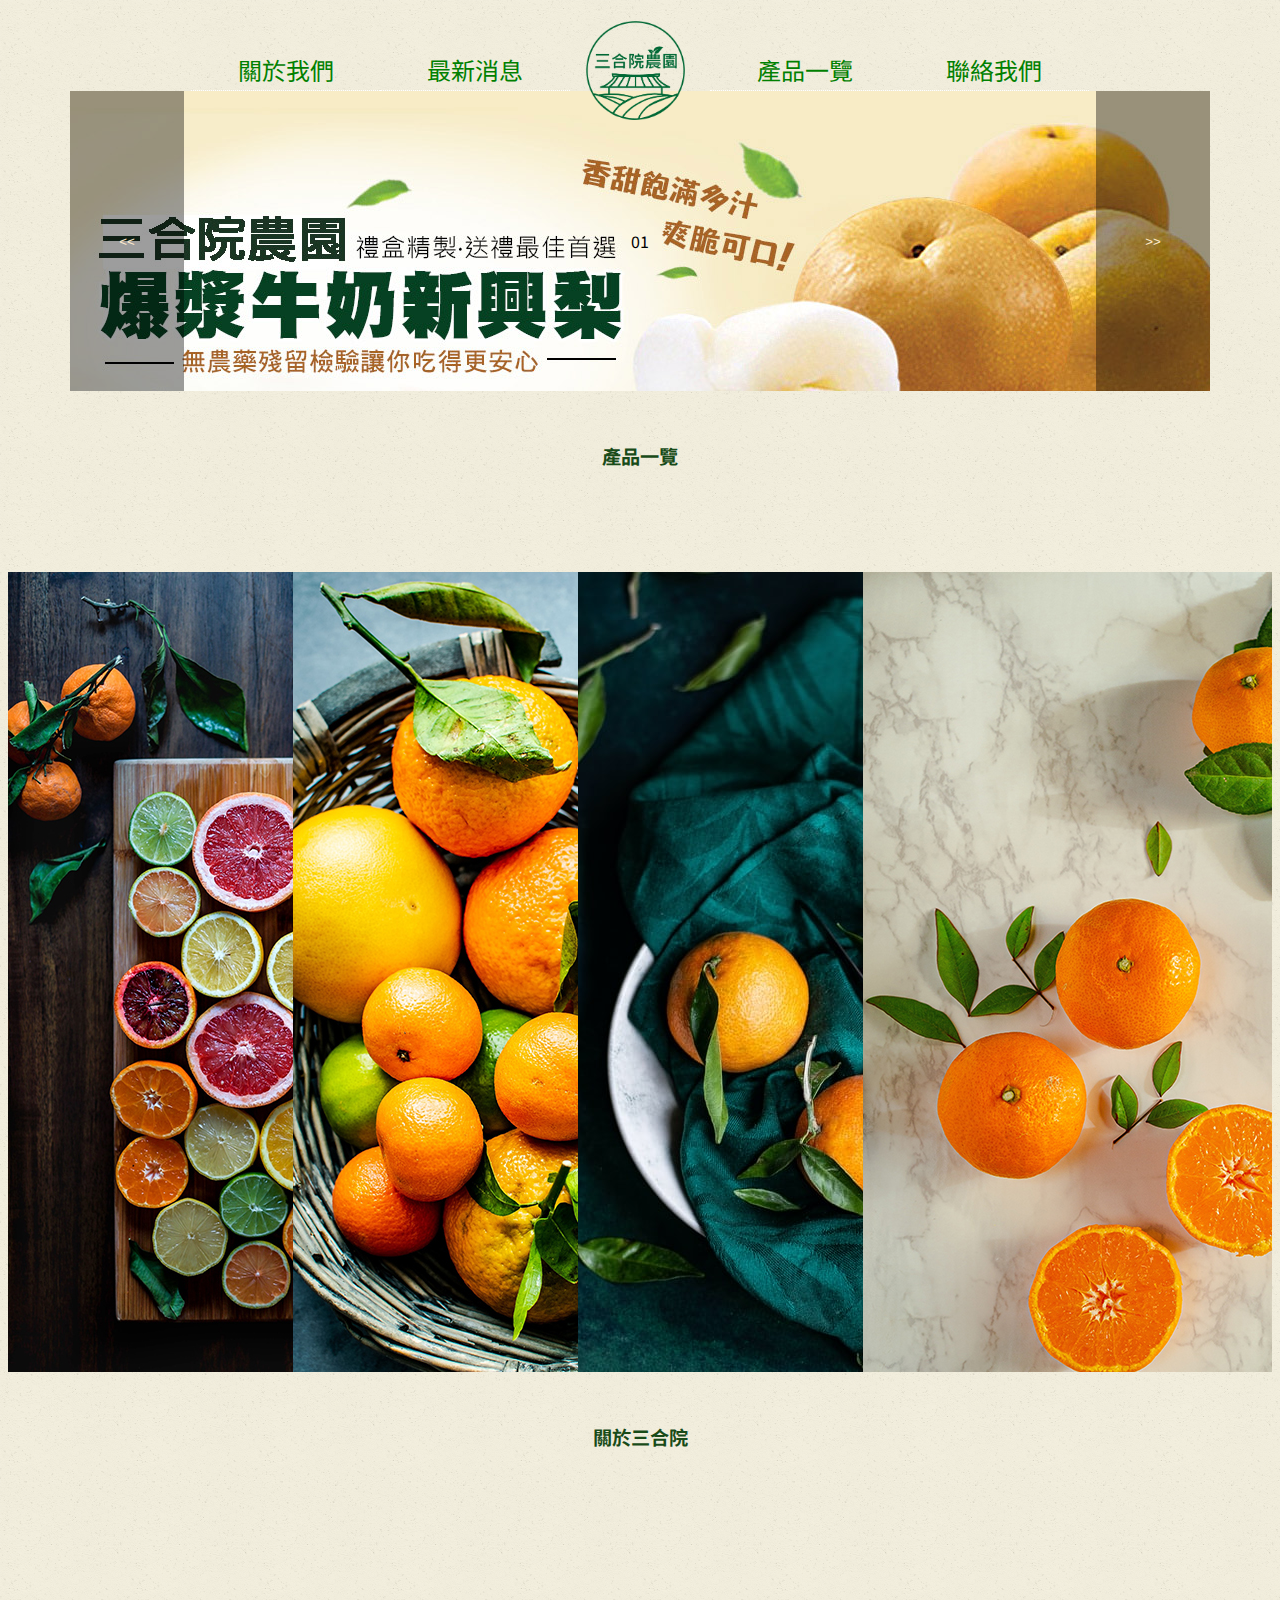
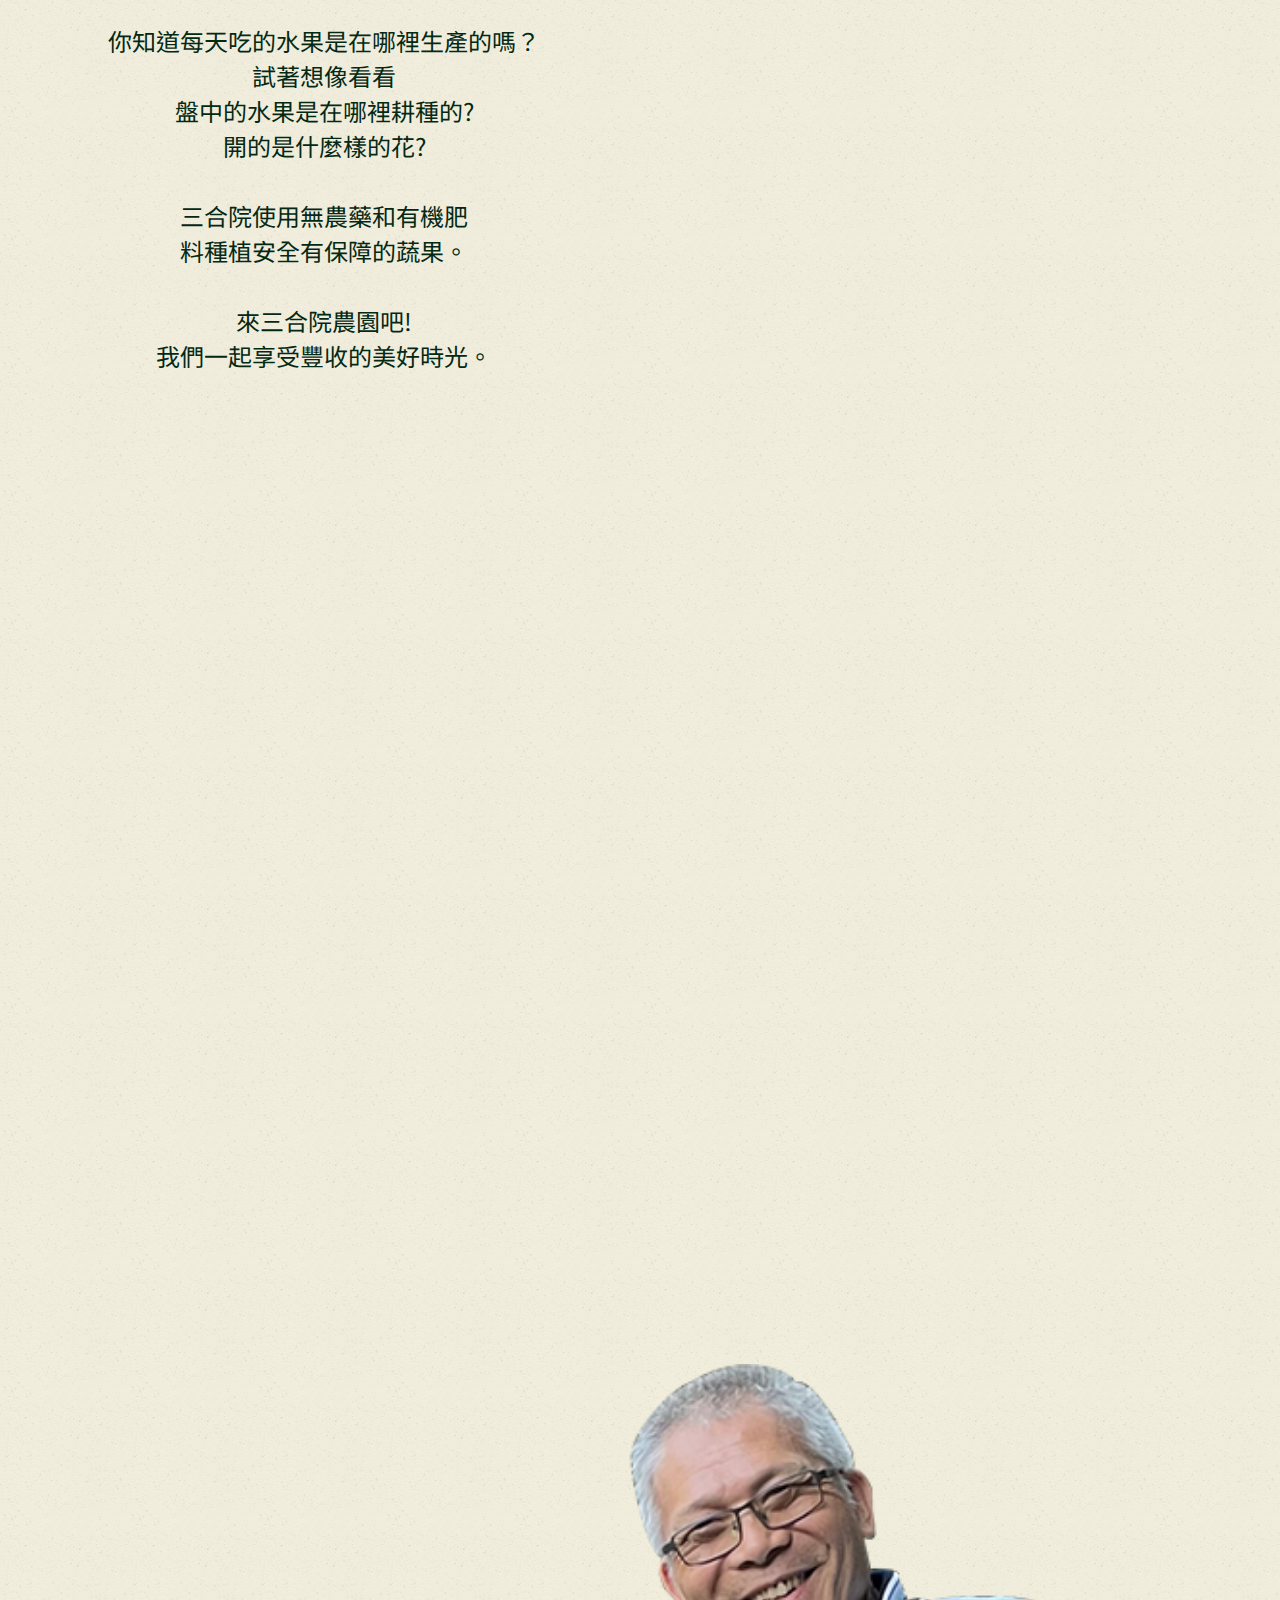
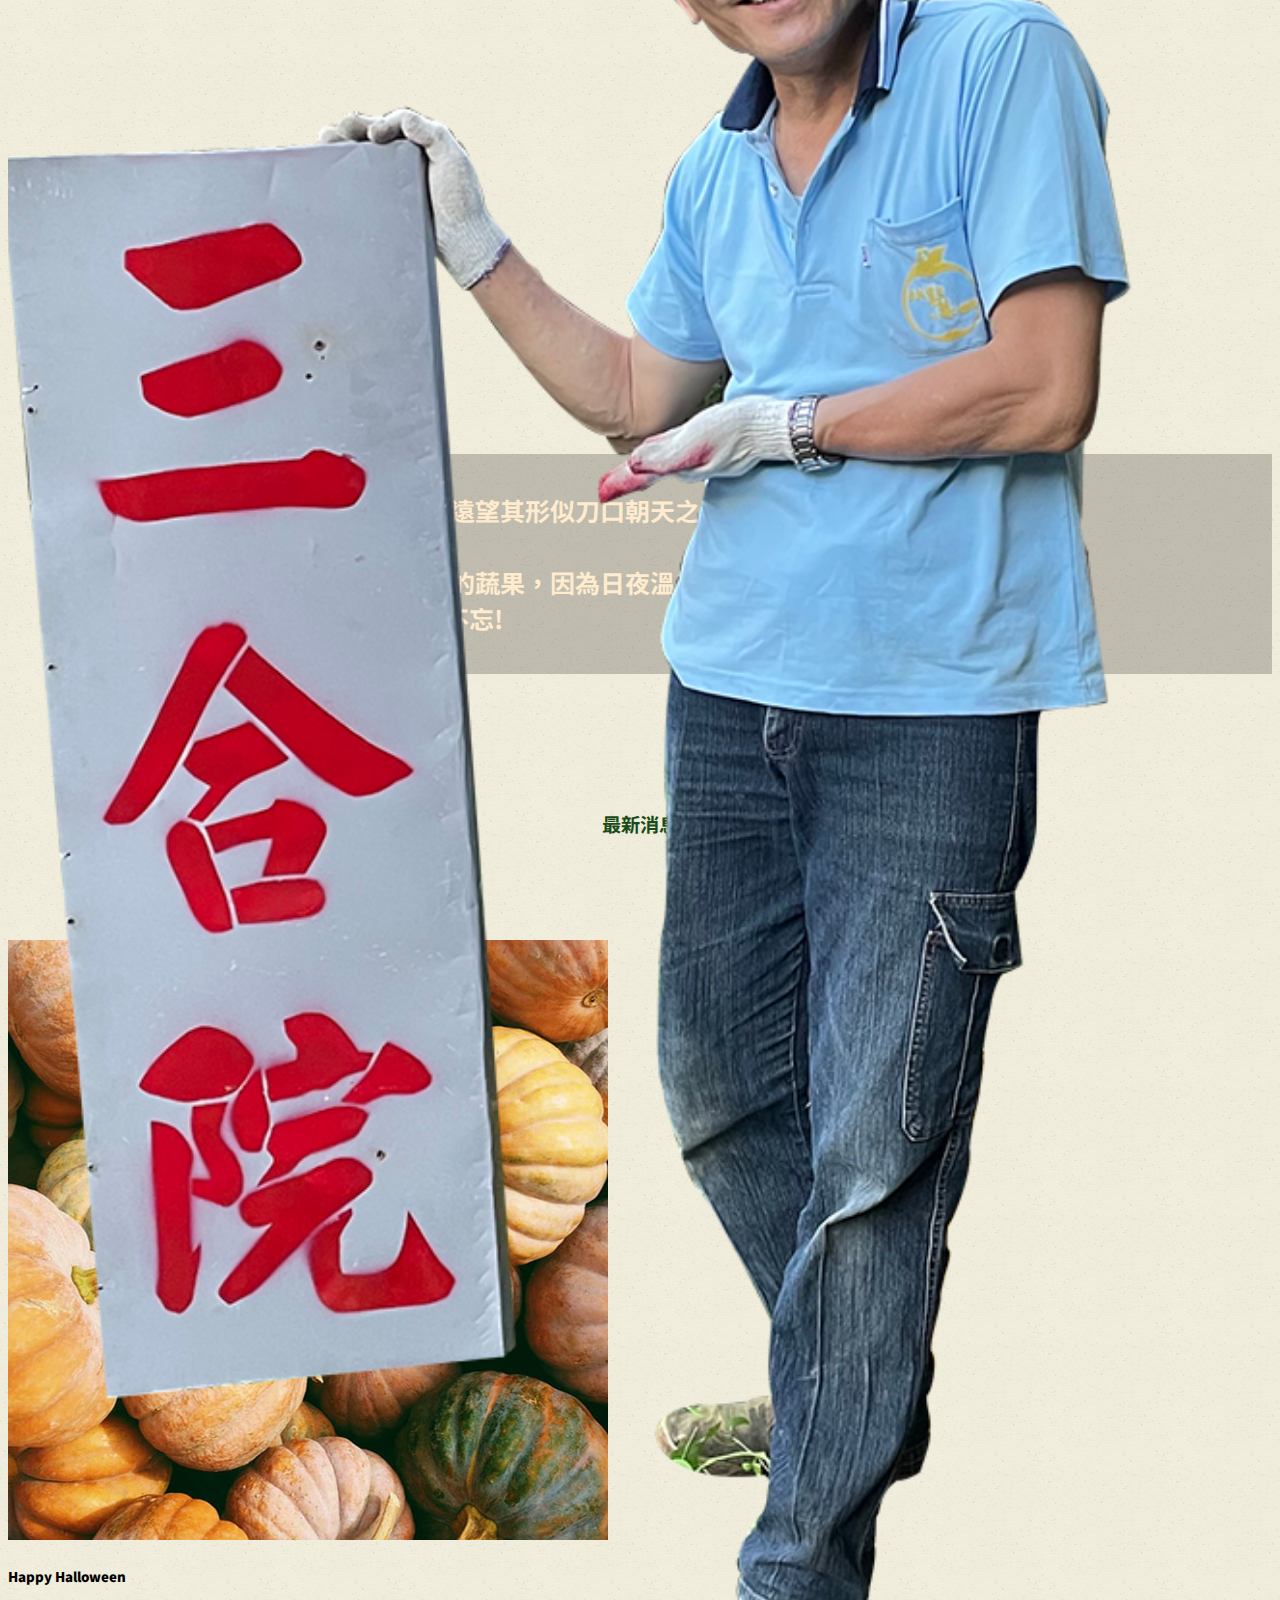
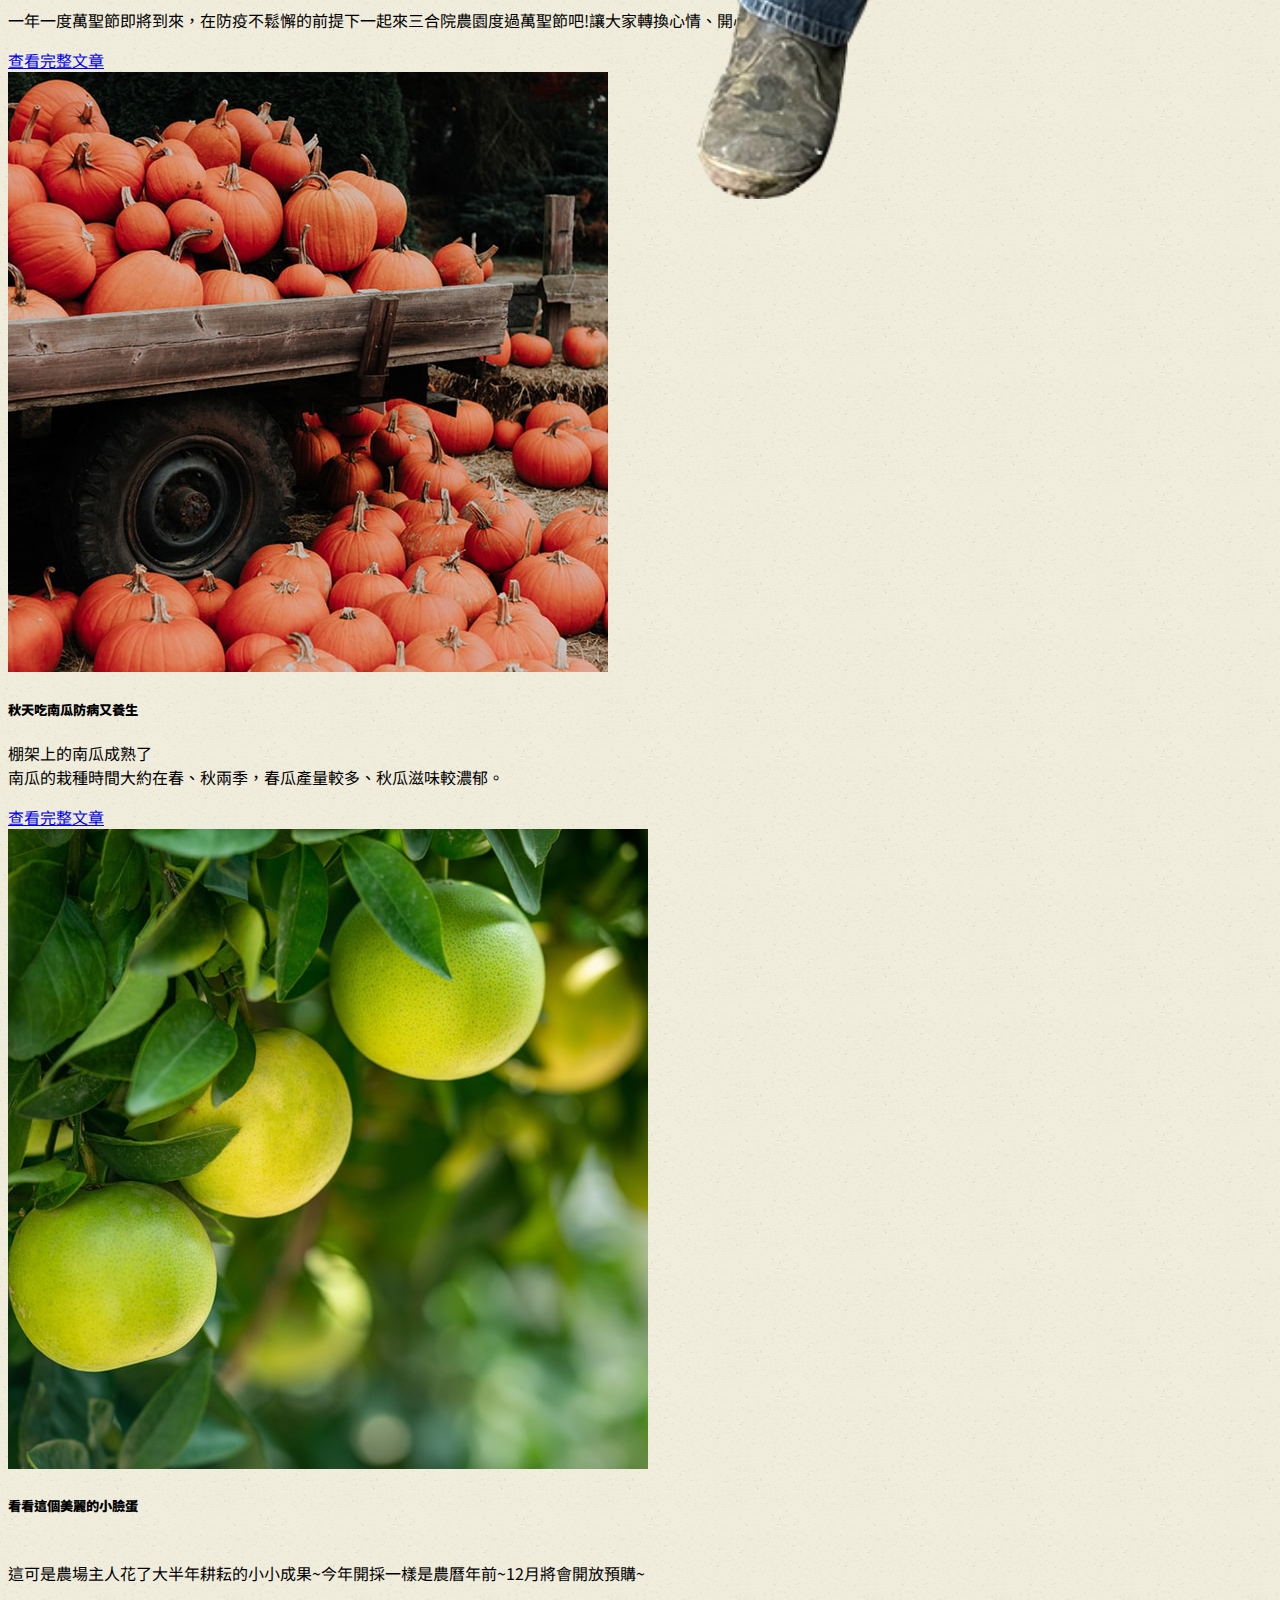
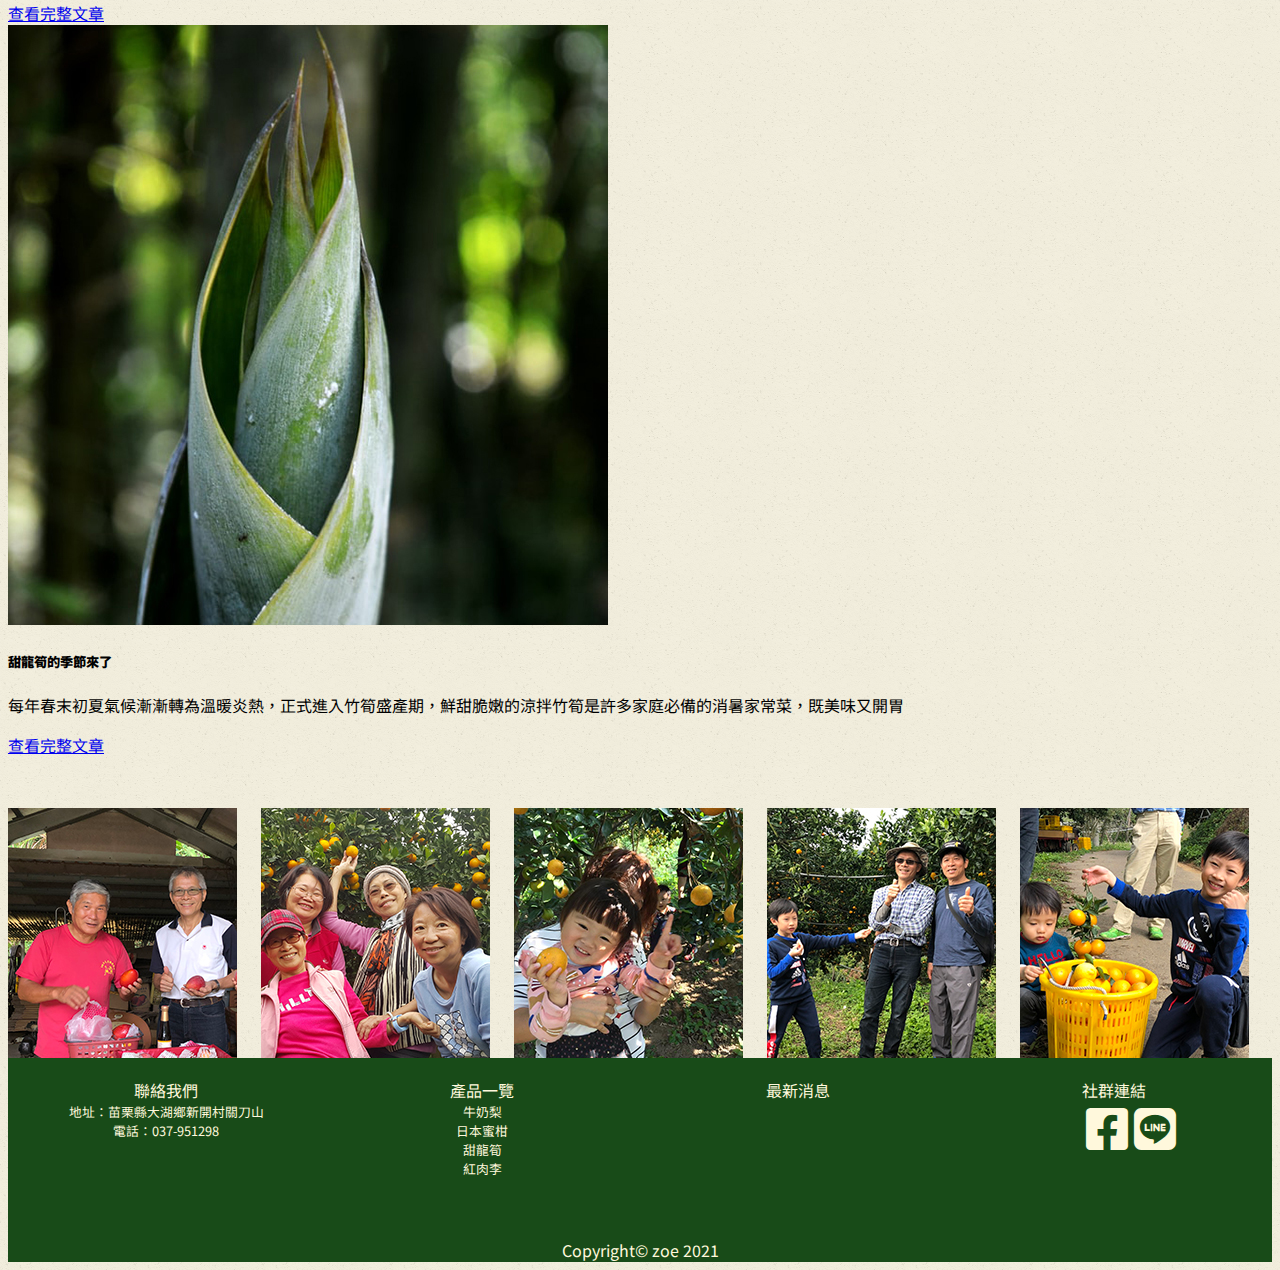
==== index.html @ 12b74e6e "no message" ====
<!DOCTYPE html>
<html lang="en">

<head>
    <meta charset="UTF-8">
    <meta http-equiv="X-UA-Compatible" content="IE=edge">
    <meta name="viewport" content="width=device-width, initial-scale=1.0">
    <title>三合院首頁</title>
    <link rel="shortcut icon" href="public/favico.ico.gif">
    <link rel="icon" type="image/gif" href="animated_favicon1.gif">
    <link href="https://cdn.jsdelivr.net/npm/bootstrap@5.0.2/dist/css/bootstrap.min.css" rel="stylesheet"
        integrity="sha384-EVSTQN3/azprG1Anm3QDgpJLIm9Nao0Yz1ztcQTwFspd3yD65VohhpuuCOmLASjC" crossorigin="anonymous">
    <link rel="stylesheet" href="public/js/slick-1.8.1/slick/slick.css">
    <link rel="stylesheet" href="public/js/slick-1.8.1/slick/slick-theme.css">
    <link rel="stylesheet" href="
    https://cdnjs.cloudflare.com/ajax/libs/font-awesome/6.0.0-beta2/css/all.min.css
    ">
    <style>
        @import url('https://fonts.googleapis.com/css2?family=Noto+Sans+HK:wght@400;700&display=swap');
    
    </style>
    <link rel="stylesheet" href="public/css/index.css">
    <link rel="stylesheet" href="public/css/index_styles.css">

   
</head>

<body>

    <div class="circle"></div>
    <header>
        <div class="container">
          <a href="index.html"><div class="logo"></div></a>
            <div class="menu-icon"><a href="javascrip:;"><i class="fa-solid fa-bars"></i> </a></div>
            <nav>
                <ul>
                    <li><a  href="about.html">關於我們</a></li>
                    <li><a  href="#new">最新消息</a></li>
                    <li><a href="#product">產品一覽</a></li>
                    <li><a href="#ftbr">聯絡我們</a></li>
                </ul>
            </nav>
        </div>
    </header>

    <div class="banner container">
        <div class="slide_wrapper">
            <div class="slidecontent">
                <div class="slide" width="100%" style="background-image: url(public/images/1180_450.jpg);">01</div>
                <div class="slide" width="100%" style="background-image: url(public/images/1180_450.jpg);">02</div>
                <div class="slide" width="100%" style="background-image: url(public/images/1180_450.jpg);">03</div>
                <div class="slide" width="100%" style="background-image: url(public/images/1180_450.jpg);">04</div>
            </div>
        </div>
        <button id="prev">
            << </button> <button id="next"> >>
        </button>
    </div>
    <div id="product" class="title">
        <h2>產品一覽</h2>
    </div>


    <div  class="top-product container">
        <div class="carousol">
        <div class="product" >
            <div class="product_img"><img src="public/images/banner01.jpg" alt=""></div>
            <div class="product_img"><img src="public/images/banner02.jpg" alt=""></div>
            <div class="product_img"><img src="public/images/banner04.jpg" alt=""></div>
            <div class="product_img"><img src="public/images/banner03.jpg" alt=""></div>
        </div>
    </div></div>

    <div class="img_home container" id="map">
        <div class="row">
            <div class="title col-12">
                <h2>關於三合院
                </h2>
            </div>
            <div class="home_text col-12 col-md-6 mb-12 ">
                <p>
                    <br>

                    <br>
                    你知道每天吃的水果是在哪裡生產的嗎？<br>
                    試著想像看看<br>
                    盤中的水果是在哪裡耕種的?<br>
                    開的是什麼樣的花?<br>
                    <br>
                    三合院使用無農藥和有機肥<br>
                    料種植安全有保障的蔬果。<br> <br>
                    來三合院農園吧! <br>
                    我們一起享受豐收的美好時光。
                </p>
            </div>
            <div class=" col-12 col-md-6 mb-12 ">
                <div class="home_img_content">
                    <div class="home_img"></div>
                </div>
            </div>
            <!-- <div class="home_img "></div> -->
        </div>

    </div>



    <div class="  map col-12 col-md-12 mb-12 ">
        <div class="row">
            <div class="map_img ">
                <div class="img_text  ">
                    <h3>三合院農園位於苗栗縣關刀山
                        ，遠望其形似刀口朝天之關刀故以其命名， <br>
                        為台灣小百岳之一。<br>
                        時常雲霧環繞，
                        所以三合院種植的蔬果，因為日夜溫差大刺激果樹生長 <br>
                        吃起來特別讓人魂牽夢縈，念念不忘!

                    </h3>
                </div>
            </div>
        </div>
        <div class="map_google col-12 col-md-12 mb-12 ">
            <iframe
                src="https://www.google.com/maps/embed?pb=!1m14!1m8!1m3!1d14537.821000672244!2d120.813531!3d24.3654616!3m2!1i1024!2i768!4f13.1!3m3!1m2!1s0x0%3A0x98f9619a8f9b8678!2z5LiJ5ZCI6Zmi6L6y5ZyS!5e0!3m2!1szh-TW!2stw!4v1636611407281!5m2!1szh-TW!2stw"
                width="1140" height="450" style="border:0;" allowfullscreen="" loading="lazy"></iframe>
        </div>
        <!-- <div class="openbnt"> <a href="">開啟地圖</a> </div> -->
    </div>
    <div id="new" class="title">
        <h2>最新消息</h2>
    </div>
    <div  class="container">
        <div class="row">
            <div class="card bg-transparent  col-6 col-md-3 mb-6">
                <img src="public/images/news1.jpg" class="card-img-top " alt="...">
                <div class="card-body ">
                    <h5 class="card-title">Happy Halloween</h5>
                    <p class="card-text">

                        一年一度萬聖節即將到來，在防疫不鬆懈的前提下一起來三合院農園度過萬聖節吧!讓大家轉換心情、開心遊玩
                    </p>
                    <a href="#" class="btn btn-success float-center">查看完整文章</a>
                </div>

            </div>
            <div class="card bg-transparent col-6 col-md-3 mb-6">
                <img src="public/images/news2.jpg" class="card-img-top " alt="...">
                <div class="card-body">
                    <h5 class="card-title">秋天吃南瓜防病又養生</h5>
                    <p class="card-text">棚架上的南瓜成熟了
                        <br>南瓜的栽種時間大約在春、秋兩季，春瓜產量較多、秋瓜滋味較濃郁。
                    </p>
                    <a href="#" class="btn btn-success  float-right">查看完整文章</a>
                </div>

            </div>
            <div class="card bg-transparent col-6 col-md-3 mb-6">
                <img src="public/images/news3.jpg" class="card-img-top  " alt="...">
                <div class="card-body">
                    <h5 class="card-title">看看這個美麗的小臉蛋</h5>
                    <p class="card-text">
                        <br>這可是農場主人花了大半年耕耘的小小成果~今年開採一樣是農曆年前~12月將會開放預購~
                    </p>
                    <a href="#" class="btn btn-success float-right">查看完整文章</a>
                </div>

            </div>
            <div class="card bg-transparent col-6 col-md-3 mb-6">
                <img src="public/images/news4.jpg" class="card-img-top" alt="...">
                <div class="card-body">
                    <h5 class="card-title">甜龍筍的季節來了</h5>
                    <p class="card-text">每年春末初夏氣候漸漸轉為溫暖炎熱，正式進入竹筍盛產期，鮮甜脆嫩的涼拌竹筍是許多家庭必備的消暑家常菜，既美味又開胃</p>
                    <a href="#" class="btn btn-success float-right">查看完整文章</a>
                </div>

            </div>

            <div class=”clearfix hidden-xs”></div>
        </div>
    </div>


    <div class="slide-content ">

        <div style=" height:250px;  background-repeat: no-repeat; background-image: url(public/images/tain/001.jpg);">
        </div>
        <div style=" height:250px;  background-repeat: no-repeat; background-image: url(public/images/tain/002.jpg);">
        </div>
        <div style=" height:250px;  background-repeat: no-repeat; background-image: url(public/images/tain/008.jpg);">
        </div>
        <div style=" height:250px;  background-repeat: no-repeat; background-image: url(public/images/tain/004.jpg);">
        </div>
        <div style=" height:250px;  background-repeat: no-repeat; background-image: url(public/images/tain/005.jpg);">
        </div>
        <div style=" height:250px;  background-repeat: no-repeat; background-image: url(public/images/tain/006.jpg);">
        </div>
        <div style=" height:250px;  background-repeat: no-repeat; background-image: url(public/images/tain/007.jpg);">
        </div>
        <div style=" height:250px;  background-repeat: no-repeat; background-image: url(public/images/tain/002.jpg);">
        </div>
        <div style=" height:250px;  background-repeat: no-repeat; background-image: url(public/images/tain/004.jpg);">
        </div>

    </div>
<div class="gotop"><a href=""><i class="fa-solid fa-circle-arrow-up"></i></a></div>

    <footer>
        <div id="ftbr" class="container">

            <div>聯絡我們
                <a href=""> 地址：苗栗縣大湖鄉新開村關刀山</a>
                <a href=""> 電話：037-951298</a>

            </div>

            <div>產品一覽

                <a href="">牛奶梨</a>
                <a href="">日本蜜柑</a>
                <a href="">甜龍筍</a>
                <a href="">紅肉李</a>

            </div>

            <div>最新消息

            </div>
            <div class="gofbig">
                <p>社群連結</p>
                <div class="gofbigicon">
                    <a href=""> <i style="font-size: 3rem;" class="fa-brands fa-facebook-square"></i>
                    </a>
                    <a href=""> <i style="font-size: 3rem;" class="fa-brands fa-line"></i>
                    </a></div>
            </div>
    </footer>
    <div id="ftend">

        <p>Copyright© zoe 2021 </p>

        <!-- <p>lor</p> -->
    </div>


    

    <!-- <div id="rightmenu">
        <ul>
            <li class="gback" id="g1"><a href="#banner"></a></li>
            <li id="g2"><a href="#pcbr"></a></li>
            <li id="g3"><a href="#youtube"></a></li>
        </ul>
    </div> -->

    <!-- <div id="ftendpc"></div> -->
    <script src="public/js/jquery-3.6.0.min.js"></script>
    <script src="public/js/slick-1.8.1/slick/slick.min.js"></script>
    <script src="public/js/index_script.js"></script>


</body>


</html>
---- public/css/index.css ----
body {
    font-family: 'Noto Sans HK', sans-serif;
    background-image: url(../images/bg-ricepaper_v3.png);
    background-size: 10%;
    /* margin: 0; */
    
}

.container {
    /* width : 1140px; */
    /* margin: 0; */
}

header>.container {
    display  : flex;
    flex-wrap: wrap;
    position : relative;
}


.logo {
    position           : absolute;
    width              : 110px;
    height             : 100px;
    background-image   : url(../images/logo.png);
    background-size    : 90%;
    background-repeat  : no-repeat;
    background-position: center center;
    left               : 50%;
    margin-left        : -60px;
}


.logo a{
    display        : block;
    text-align     : center;
    color          : rgb(16, 58, 20);
    text-decoration: none;
    line-height    : 100px;
    font-size: 2em;

}


    .menu-icon {
    margin-left     : auto;
    width           : 20%;
    height          : 100px;
    /* background-color: rgb(255, 255, 255); */
    
}

.menu-icon>a {
    display        : block;
    text-align     : center;
    color          : rgb(16, 58, 20);
    text-decoration: none;
    line-height    : 100px;
    font-size: 2em;
 
}


nav {
    width: 100%;
}

nav>ul {
    list-style-type: none;
    padding        : 0;
    margin         : 0;
    
}

nav>ul>li {
    line-height     : 40px;
    background-color: rgb(36, 109, 48);
    text-align      : center;
    display: none;
    position: relative;
  
}


/* 偽類選取器 */
nav a::after {
    position: absolute;
    content: "";
    width: 0px;
    height: 3px;
    background-color: green;
    bottom: 0px;
    left: 0px;
    transition: 0.4s all;
    color: rgb(36, 109, 48);
  }
  
  
nav a:hover::after {
    width: 100%;
   
  }
/* .a_active{
    color: rgb(36, 109, 48);
    border-bottom:2px solid rgb(36, 109, 48);
} */
nav>ul>li>a {
    border-bottom  : 1px dotted white;
    display        : block;
    text-decoration: none;
    color          : white;
    font-family: 'Noto Sans HK', sans-serif;
    font-size: 1.5em;}
   
   
    nav>ul>li>a:hover{
        
        color          : rgb(74, 94, 76);
        
        font-size: 1.5em;}
/* /////////////////  .banner////////////////// */

.banner.container {
    background-color: antiquewhite;
    width           : 100%;
    max-width       : 1140px;
    margin          : auto;
    position        : relative;
    /* margin-top: -162px; */
  
}


.slide_wrapper {
    /* background-color: aqua; */
    overflow        : hidden;
    position        : relative; 
    
}


.slidecontent {


    width      : calc(1140px * 6);
    margin-left: -1140px;

}

/* //第三層 要併排的子項目 */
.slide {
    width      : 1140px;
    line-height: 300px;
    text-align : center;
    float      : left;

}

#prev,
#next {
    width           : 10%;
    height          : 100%;
    position        : absolute;
    top             : 0;
    background-color: rgba(0, 0, 0, 0.384);
    color           : blanchedalmond;
    border          : none;

    cursor: pointer;
}

#prev {
    left: 0px;
}

#next {
    right: 0px;
}
/* ///////////////產品放大'//////////// */
.product_img {

    width : 100%;
  
    

}

.top-product {
    width      : 80%;
    height  : 100%;
    overflow   : hidden;

}


/*/////////////////////跳出動畫//////////////////// */


/* .home_img {
    background-image   : url(/public/images/home_img.png);
    background-size    : contain;
    background-repeat  : no-repeat;
    background-position: center;
    width              : 50%;
    height             : 250px;
    position           : relative;
top               : 40%;

    transition: all 3S;
} */
.home_img {
    background-image   :url(../images/home_img.png) ;
    background-size    : cover;
    background-repeat  : no-repeat;
    background-position: center;
    padding-bottom: 131%;
    
    /* width              : 50%; */
    /* height             : 250px; */
    /* position           : relative; */
    /* top               : 40%; */

}
.img_active {
    /* display: block; */
    /* transform: rotate(360deg); */
    /* transform: scale(1.1);
    opacity  : 1;
    z-index  : 5;
    position : relative;
    left     : 50%; */

}

.home_text {
    width : 50%;
    height: 300px;
}

.home_text p {
    display: block;
    color     : rgb(13, 68, 34);
}

/*////////////////////// MAP///////////////////// */

.img_text h3 {
    width           : 100%;
    background-color: rgba(0, 0, 0, 0.205);


    color  : blanchedalmond;
    padding: 3%;

    font-size: 16px;
}

.map_img {
    height               : 100%;
    width                : 100%;
    background-attachment: fixed;
    background-image     : url(../images/map001.jpg)

}

.map_google {
    overflow: hidden;
}

/* ///////////////////小卡////////////////////// */
.card {
    /* background-color: #faebd7; */

}
.card-title{
    font-weight:900
}
/*/////////////////// 頁尾////////////////////// */

footer {  height          : 160px;
    width              : 100%;
    padding-top        : 20px;
    background-color   : rgb(24, 75, 24);}

footer li {
    list-style-type: none;
    float          : left;
    width          : 25%;
    text-align     : center;
}

footer a {
    text-decoration: none;

   
}
#ftbr {
    /* overflow        : hidden; */
    width           : 100%;
    color           :cornsilk;
}

#ftbr div {
    float     : left;
    width     : 25%;
    text-align: center;
}

#ftbr a {
    display        : block;
    color          :cornsilk;
    text-decoration: none;
    font-size      : 0.8rem;
}

.gofbig P{
    margin: 0;
}
.gofbigicon{
margin-left: 40%;
    display: flex;
    justify-content: space-around;
}
.gofbig a {padding: 0.2rem;
    font-size: 3rem;
    /* text-decoration: none; */
    
}

#ftend {
    padding-top: 10px;
    background-color: rgb(24, 75, 24);
    color: cornsilk;
    padding: 0;
    margin: 0;
  text-align: center;
}
#ftend p{
    margin: 0;
}
/* ///////////////////輪播////////////////////// */

.slide_content div {
    background-repeat: no-repeat;
    background-size  : cover;
    width            : 229px;
    height           : 300px;
}

.slide-content{
    margin-top: 4%;
    
}
.title {
    
    color     : rgb(13, 68, 34);
    text-align: center;
    height    : 80px;
    font-size : 80%;
    padding   : 4%;
    
}

h2 {
    /* text-decoration-line: underline;   */
    /* text-decoration: underline;  */
    margin: 0;
    color:rgb(24, 75, 24);
}
.gotop a{
    color:rgb(24, 75, 24);  
}
.gotop a:hover{
        
    color          : rgb(74, 94, 76);}

    .gotop{
        /* position: fixed; */
       

      right: 50px;
        bottom: 50px;
        color: rgba(6, 53, 25, 0.979);
        font-size: 4em;
        display: none;
        transition: all 3s;
    }
/* /////////////////////////////////////////////////////////// */
@media screen and (min-width: 768px) {

    .logo {
        z-index: 999;
    }

    header {
        /* background: lightgray; */
        margin-top: 20px;
       
    }
   

    .menu-icon {
        display: none;
    }

    nav {
        margin-top: 30px;
    }

    nav>ul {
        display        : flex;
        justify-content: center;
    }

    nav>ul>li {
        width     : 15%;
        background: transparent;
        display: block;
    }

    nav>ul>li>a {
        color: green;
    }

    nav>ul>li:nth-child(2) {
        margin-right: 140px;
    }

    /*///////////////// 放大產品照片 /////////////////*/
    /* .top-product .container {
        background-color: antiquewhite;
        width           : 1140px;
        margin          : auto;
        position        : relative; */

    /* } */
    /* .top-product.container { */
        /* background-color: antiquewhite; */
        /* width           : 100%; */
        /* max-width       : 1140px; */
        /* height: 410px; */
        /* margin          : auto; */
        
        /* position        : relative; */
 
    /* } */


    .top-product {
        width   : 100%;
        height  : 800px;
        overflow: hidden;



    }

    /* .carousol{
        width: 100%;
        height: 410px;
      
      } */
    .product {
        /* margin-top: 30px; */
        width           : 2000px;
        position     : relative;
       
        /* overflow: hidden; */
    }

    .product_img {
    
        /* overflow           : hidden; */
    
    /* //////////////////////////////////////////////////// */
        float              : left;
        width              : 285px;
        /* height             : 100%; */
        height: 600px;
        transition         : 1s all;
    }

    .product_img.active {
        width: 600px;
        /* height: 500px; */
        /* background-position:100% 150%; */
    }

    .product_img.other {
        width: 200px;
        /* background-position:100% 150%; */
    }
 
    /* ///////////////跳出動畫////////////////// */
   

    /* .img_active {
        transform : rotate(360deg);
        transform : scale(3);
        z-index   : 5;
        position  : relative;
        left      : 45%;
        bottom    : 120px;
    } */
    .home_img_content{
        padding-bottom: 131%;
        position: relative;
        /* overflow: hidden; */
        width: 100%;
    }
    .home_img{
        width: 100%;
        padding-bottom: 161%;
        position: absolute;
        bottom:-90%;
        z-index: 999;
        transition: all 2s;
    }
    .img_active {
        left:0;
        bottom:-20%;
    }
    .home_text {
        width : 50%;
        height: 300px;
       
    }


    .home_text p {
        font-size : 1.5em;
        display   : block;
        text-align: center;
         color: rgb(3, 41, 20);
    padding: 0;
    margin: 0;
        }


    /*/////////////////////// map//////////////////////*/
    .map_img {
        height               : 450px;
        /* width                : 1140px; */
        background-attachment: fixed;
        background-image     : url(../images/map001.jpg);

    }

    .img_text {

        position: relative;
    }

    .img_text h3 {
        font-size       : 25px;
        width           : 1140px;
        background-color: rgba(0, 0, 0, 0.205);
        /* border-radius: 10% 10% 10% 10%; */

        color         : blanchedalmond;
        padding       : 3%;
        /* margin-left: 50%; */
        /* margin-top : 50%; */
        position      : absolute;
        top           : 120px;
        right         : 0px;
    }

    .map_google {
        display: none;
        width  : 100%;
    }

    /* /////////////////////小卡///////////////////// */
    #new>.row {
        margin          : auto;
        /* background-color: bisque; */
        width           : 1140px;
    }

    .gotop{
        position: fixed;
       

      right: 50px;
        bottom: 50px;
        color: rgba(6, 53, 25, 0.979);
        font-size: 4em;
        display: none;
        transition: all 3s;
    }
    .gotop_active{

        transform: rotate(365deg);
    }
}


/* 768end */
---- public/css/index_styles.css ----
/* No CSS *//*# sourceMappingURL=index_styles.css.map */
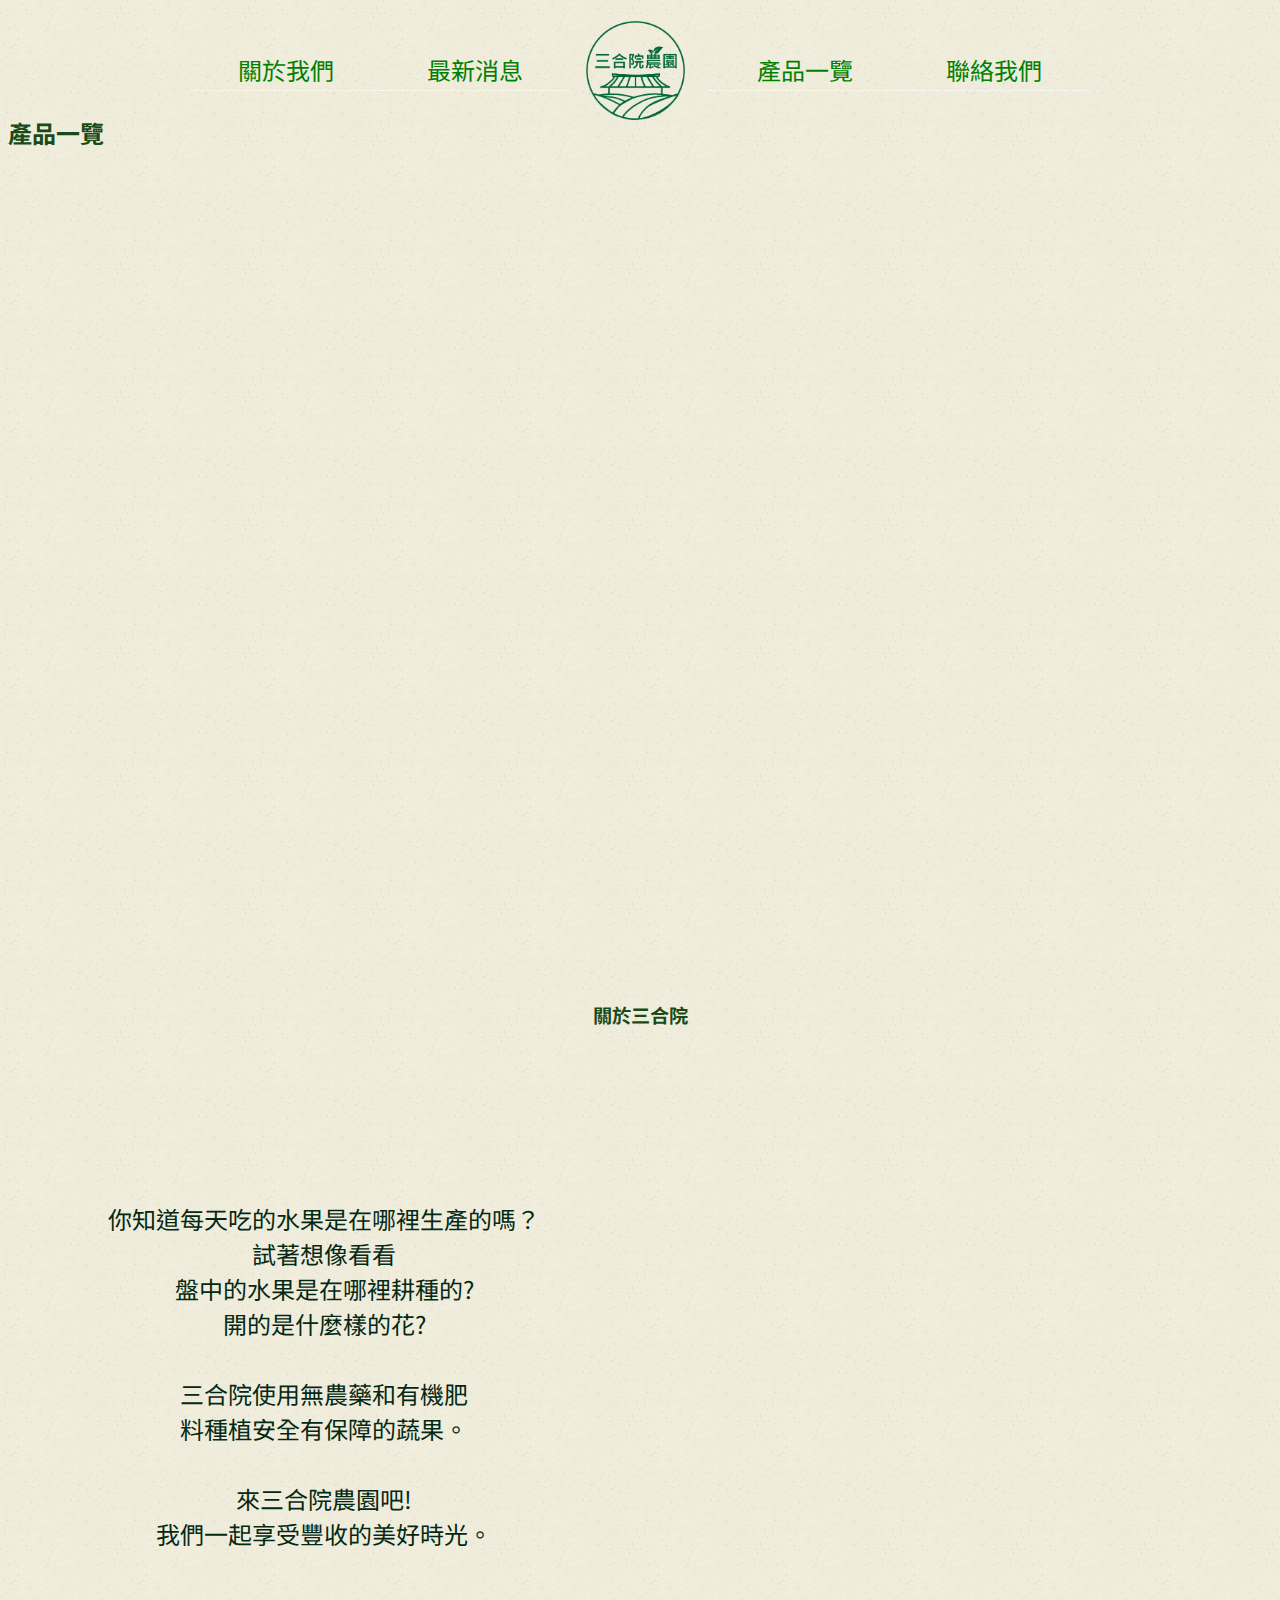
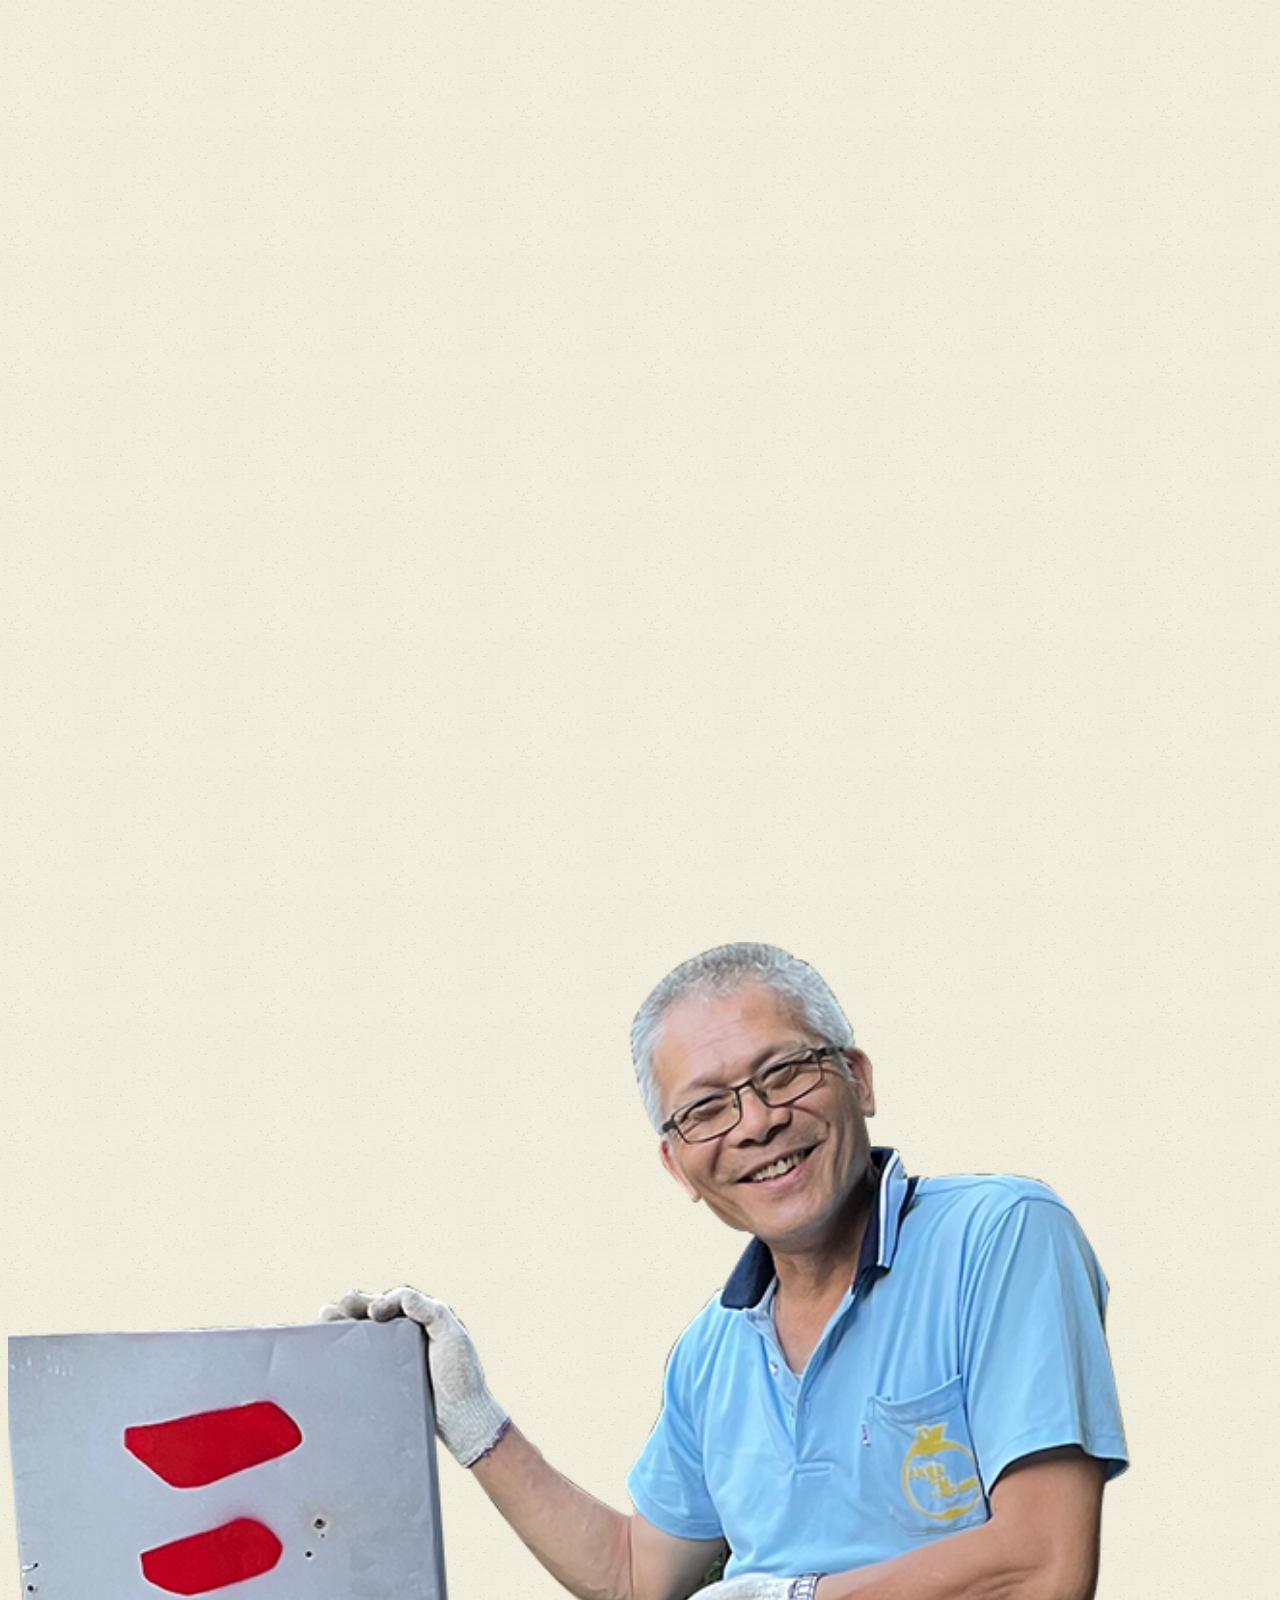
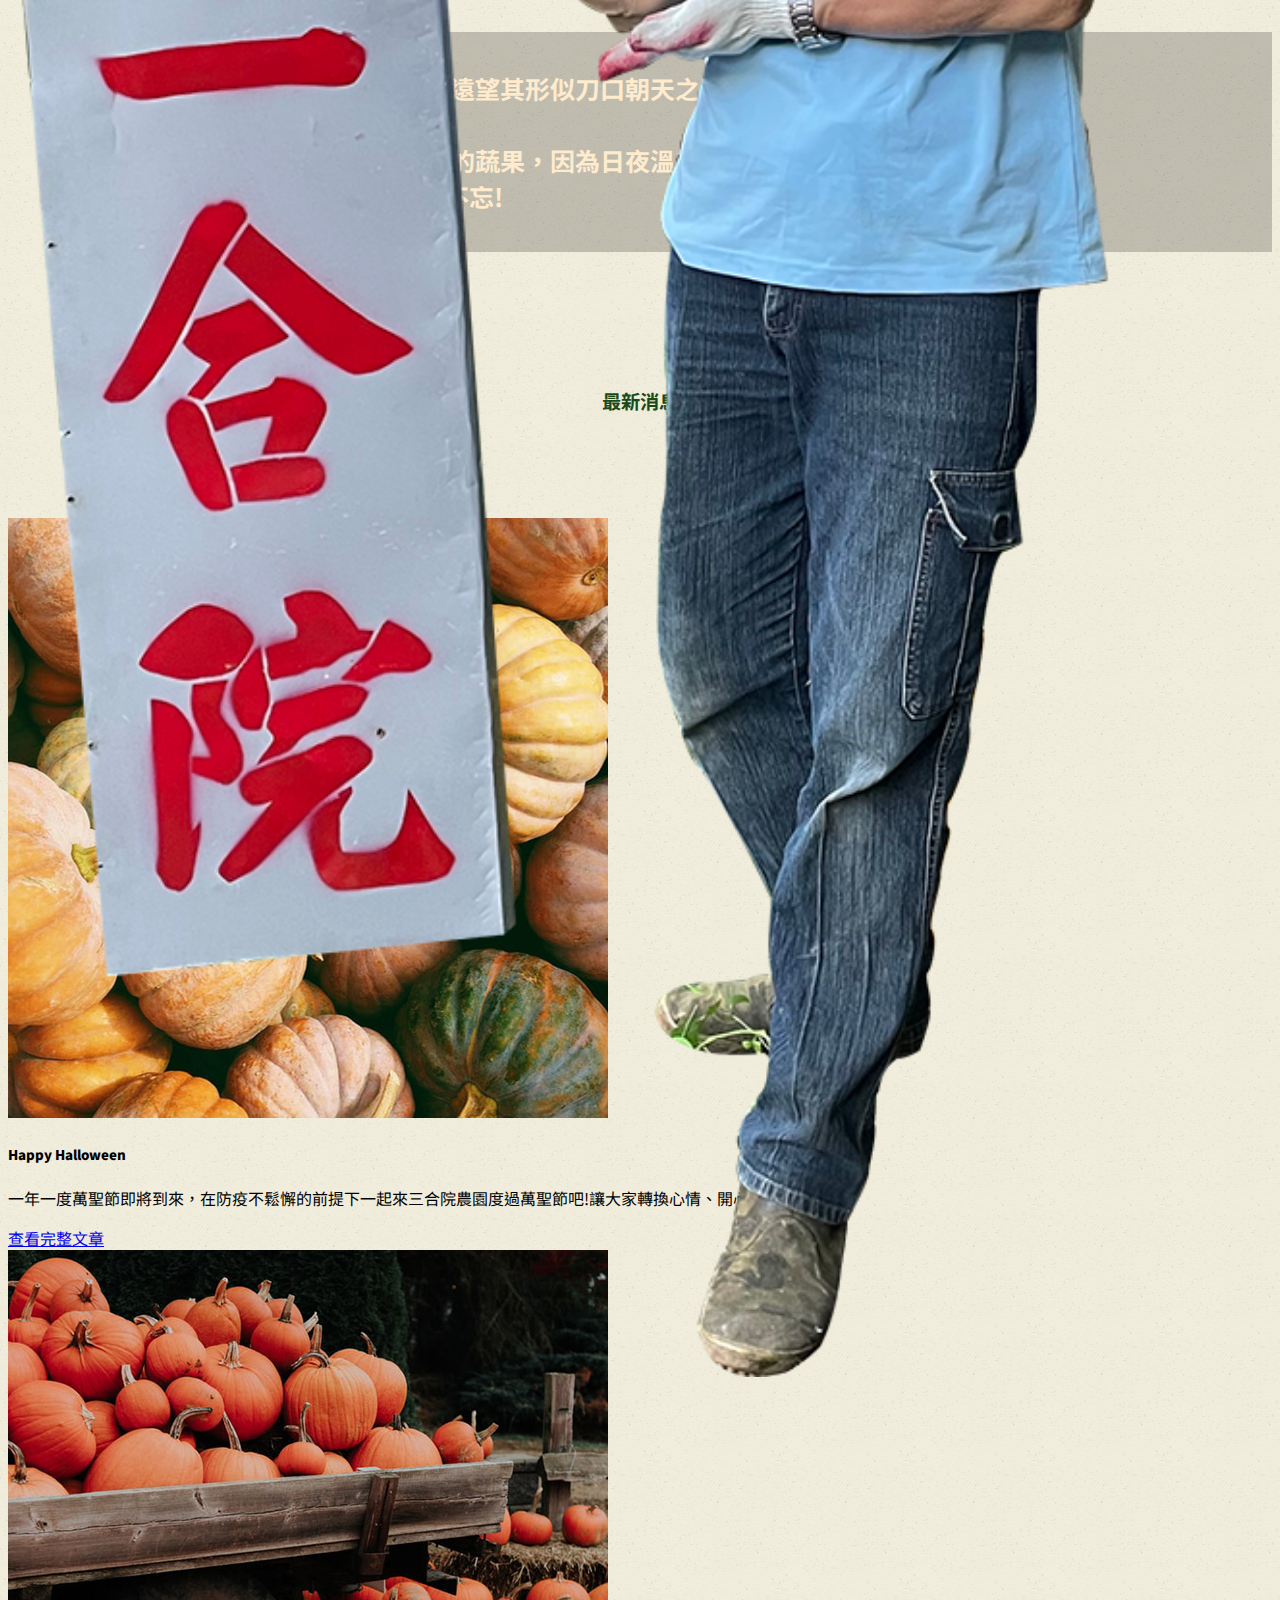
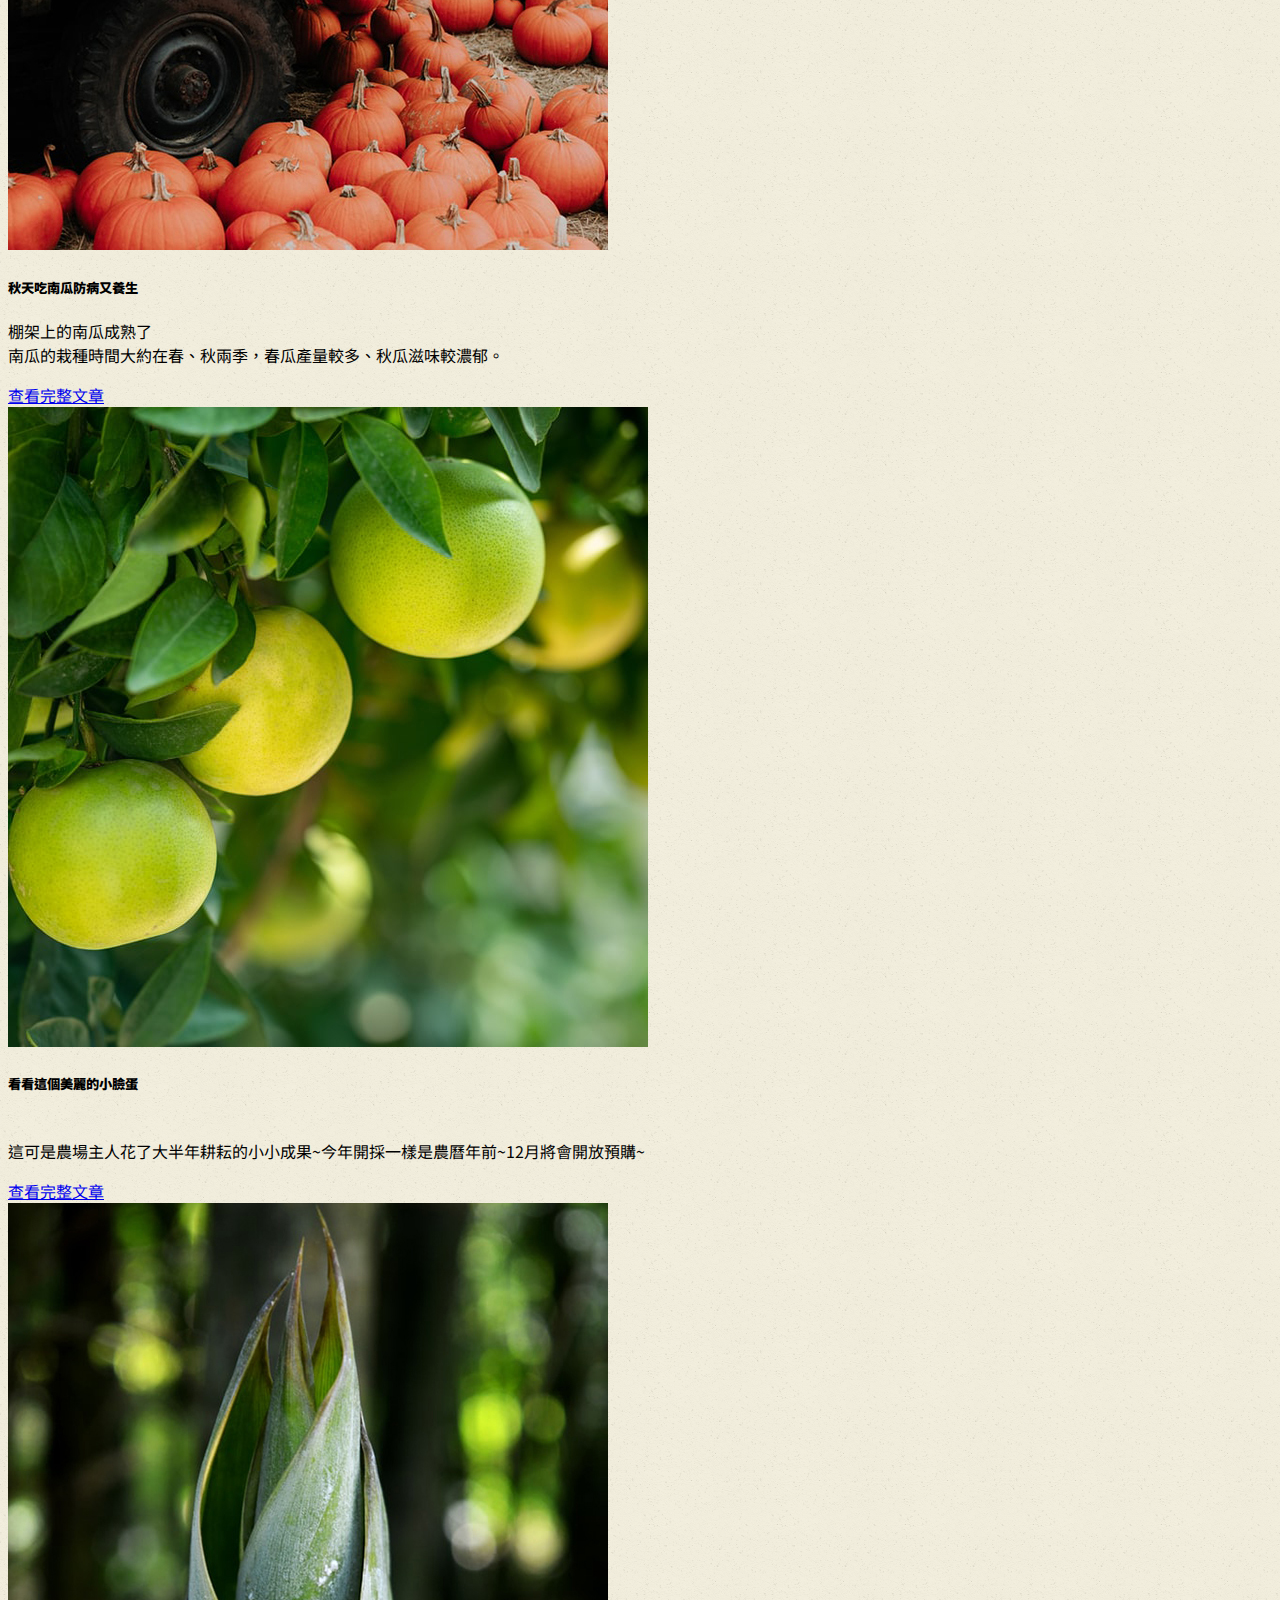
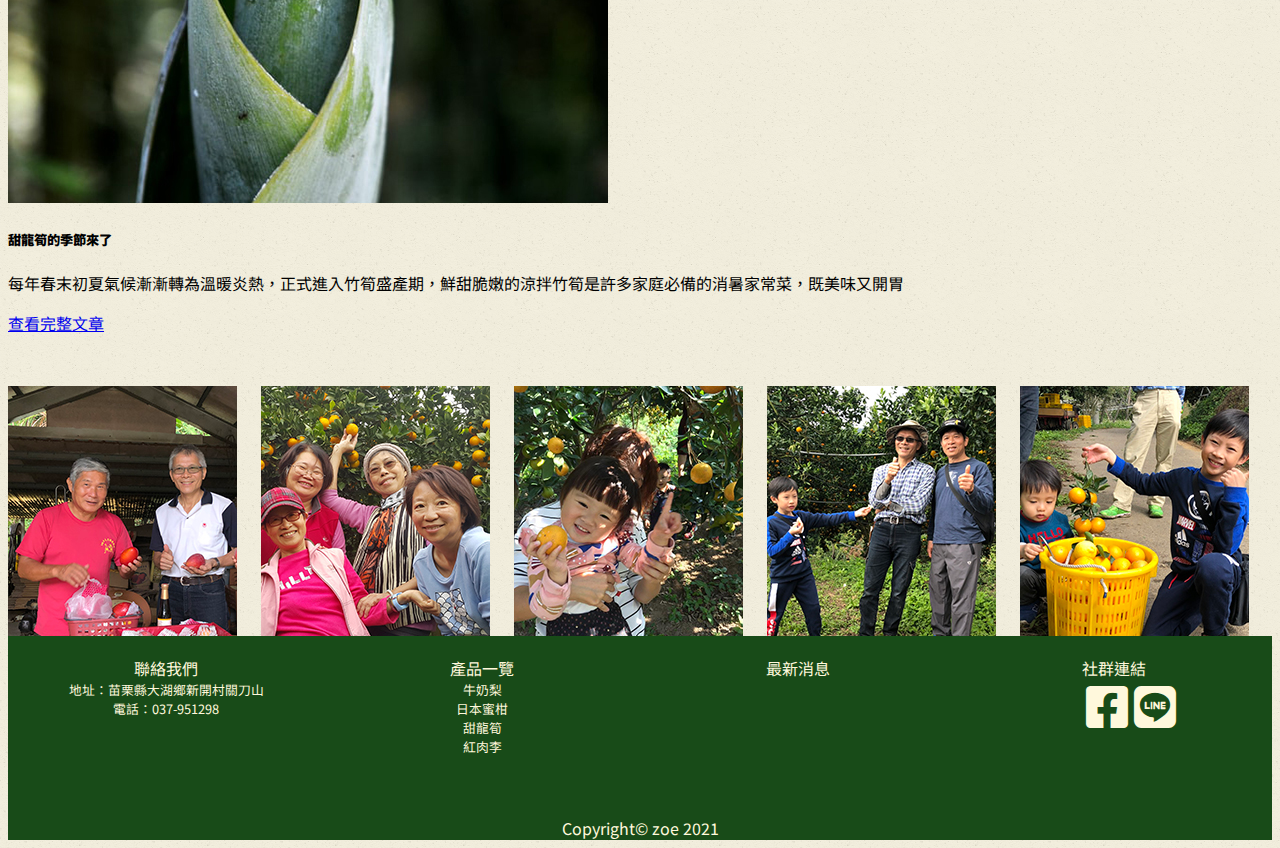
==== commit 458497bb: "no message" ====
--- a/index.html
+++ b/index.html
@@ -1,265 +1,271 @@
-  <!DOCTYPE html>
-<html lang="en">
-
-<head>
-    <meta charset="UTF-8">
-    <meta http-equiv="X-UA-Compatible" content="IE=edge">
-    <meta name="viewport" content="width=device-width, initial-scale=1.0">
-    <title>三合院首頁</title>
-    <link rel="shortcut icon" href="public/favico.ico.gif">
-    <link rel="icon" type="image/gif" href="animated_favicon1.gif">
-    <link href="https://cdn.jsdelivr.net/npm/bootstrap@5.0.2/dist/css/bootstrap.min.css" rel="stylesheet"
-        integrity="sha384-EVSTQN3/azprG1Anm3QDgpJLIm9Nao0Yz1ztcQTwFspd3yD65VohhpuuCOmLASjC" crossorigin="anonymous">
-    <link rel="stylesheet" href="public/js/slick-1.8.1/slick/slick.css">
-    <link rel="stylesheet" href="public/js/slick-1.8.1/slick/slick-theme.css">
-    <link rel="stylesheet" href="
-    https://cdnjs.cloudflare.com/ajax/libs/font-awesome/6.0.0-beta2/css/all.min.css
-    ">
-    <style>
-        @import url('https://fonts.googleapis.com/css2?family=Noto+Sans+HK:wght@400;700&display=swap');
-    
-    </style>
-    <link rel="stylesheet" href="public/css/index.css">
-    <link rel="stylesheet" href="public/css/index_styles.css">
-
-   
-</head>
-
-<body>
-
-    <div class="circle"></div>
-    <header>
-        <div class="container">
-          <a href="index.html"><div class="logo"></div></a>
-            <div class="menu-icon"><a href="javascrip:;"><i class="fa-solid fa-bars"></i> </a></div>
-            <nav>
-                <ul>
-                    <li><a  href="about.html">關於我們</a></li>
-                    <li><a  href="#new">最新消息</a></li>
-                    <li><a href="#product">產品一覽</a></li>
-                    <li><a href="#ftbr">聯絡我們</a></li>
-                </ul>
-            </nav>
-        </div>
-    </header>
-
-    <div class="banner container">
-        <div class="slide_wrapper">
-            <div class="slidecontent">
-                <div class="slide" width="100%" style="background-image: url(public/images/1180_450.jpg);">01</div>
-                <div class="slide" width="100%" style="background-image: url(public/images/1180_450.jpg);">02</div>
-                <div class="slide" width="100%" style="background-image: url(public/images/1180_450.jpg);">03</div>
-                <div class="slide" width="100%" style="background-image: url(public/images/1180_450.jpg);">04</div>
-            </div>
-        </div>
-        <button id="prev">
-            << </button> <button id="next"> >>
-        </button>
-    </div>
-    <div id="product" class="title">
-        <h2>產品一覽</h2>
-    </div>
-
-
-    <div  class="top-product container">
-        <div class="carousol">
-        <div class="product" >
-            <div class="product_img"><img src="public/images/banner01.jpg" alt=""></div>
-            <div class="product_img"><img src="public/images/banner02.jpg" alt=""></div>
-            <div class="product_img"><img src="public/images/banner04.jpg" alt=""></div>
-            <div class="product_img"><img src="public/images/banner03.jpg" alt=""></div>
-        </div>
-    </div></div>
-
-    <div class="img_home container" id="map">
-        <div class="row">
-            <div class="title col-12">
-                <h2>關於三合院
-                </h2>
-            </div>
-            <div class="home_text col-12 col-md-6 mb-12 ">
-                <p>
-                    <br>
-
-                    <br>
-                    你知道每天吃的水果是在哪裡生產的嗎？<br>
-                    試著想像看看<br>
-                    盤中的水果是在哪裡耕種的?<br>
-                    開的是什麼樣的花?<br>
-                    <br>
-                    三合院使用無農藥和有機肥<br>
-                    料種植安全有保障的蔬果。<br> <br>
-                    來三合院農園吧! <br>
-                    我們一起享受豐收的美好時光。
-                </p>
-            </div>
-            <div class=" col-12 col-md-6 mb-12 ">
-                <div class="home_img_content">
-                    <div class="home_img"></div>
-                </div>
-            </div>
-            <!-- <div class="home_img "></div> -->
-        </div>
-
-    </div>
-
-
-
-    <div class="  map col-12 col-md-12 mb-12 ">
-        <div class="row">
-            <div class="map_img ">
-                <div class="img_text  ">
-                    <h3>三合院農園位於苗栗縣關刀山
-                        ，遠望其形似刀口朝天之關刀故以其命名， <br>
-                        為台灣小百岳之一。<br>
-                        時常雲霧環繞，
-                        所以三合院種植的蔬果，因為日夜溫差大刺激果樹生長 <br>
-                        吃起來特別讓人魂牽夢縈，念念不忘!
-
-                    </h3>
-                </div>
-            </div>
-        </div>
-        <div class="map_google col-12 col-md-12 mb-12 ">
-            <iframe
-                src="https://www.google.com/maps/embed?pb=!1m14!1m8!1m3!1d14537.821000672244!2d120.813531!3d24.3654616!3m2!1i1024!2i768!4f13.1!3m3!1m2!1s0x0%3A0x98f9619a8f9b8678!2z5LiJ5ZCI6Zmi6L6y5ZyS!5e0!3m2!1szh-TW!2stw!4v1636611407281!5m2!1szh-TW!2stw"
-                width="1140" height="450" style="border:0;" allowfullscreen="" loading="lazy"></iframe>
-        </div>
-        <!-- <div class="openbnt"> <a href="">開啟地圖</a> </div> -->
-    </div>
-    <div id="new" class="title">
-        <h2>最新消息</h2>
-    </div>
-    <div  class="container">
-        <div class="row">
-            <div class="card bg-transparent  col-6 col-md-3 mb-6">
-                <img src="public/images/news1.jpg" class="card-img-top " alt="...">
-                <div class="card-body ">
-                    <h5 class="card-title">Happy Halloween</h5>
-                    <p class="card-text">
-
-                        一年一度萬聖節即將到來，在防疫不鬆懈的前提下一起來三合院農園度過萬聖節吧!讓大家轉換心情、開心遊玩
-                    </p>
-                    <a href="#" class="btn btn-success float-center">查看完整文章</a>
-                </div>
-
-            </div>
-            <div class="card bg-transparent col-6 col-md-3 mb-6">
-                <img src="public/images/news2.jpg" class="card-img-top " alt="...">
-                <div class="card-body">
-                    <h5 class="card-title">秋天吃南瓜防病又養生</h5>
-                    <p class="card-text">棚架上的南瓜成熟了
-                        <br>南瓜的栽種時間大約在春、秋兩季，春瓜產量較多、秋瓜滋味較濃郁。
-                    </p>
-                    <a href="#" class="btn btn-success  float-right">查看完整文章</a>
-                </div>
-
-            </div>
-            <div class="card bg-transparent col-6 col-md-3 mb-6">
-                <img src="public/images/news3.jpg" class="card-img-top  " alt="...">
-                <div class="card-body">
-                    <h5 class="card-title">看看這個美麗的小臉蛋</h5>
-                    <p class="card-text">
-                        <br>這可是農場主人花了大半年耕耘的小小成果~今年開採一樣是農曆年前~12月將會開放預購~
-                    </p>
-                    <a href="#" class="btn btn-success float-right">查看完整文章</a>
-                </div>
-
-            </div>
-            <div class="card bg-transparent col-6 col-md-3 mb-6">
-                <img src="public/images/news4.jpg" class="card-img-top" alt="...">
-                <div class="card-body">
-                    <h5 class="card-title">甜龍筍的季節來了</h5>
-                    <p class="card-text">每年春末初夏氣候漸漸轉為溫暖炎熱，正式進入竹筍盛產期，鮮甜脆嫩的涼拌竹筍是許多家庭必備的消暑家常菜，既美味又開胃</p>
-                    <a href="#" class="btn btn-success float-right">查看完整文章</a>
-                </div>
-
-            </div>
-
-            <div class=”clearfix hidden-xs”></div>
-        </div>
-    </div>
-
-
-    <div class="slide-content ">
-
-        <div style=" height:250px;  background-repeat: no-repeat; background-image: url(public/images/tain/001.jpg);">
-        </div>
-        <div style=" height:250px;  background-repeat: no-repeat; background-image: url(public/images/tain/002.jpg);">
-        </div>
-        <div style=" height:250px;  background-repeat: no-repeat; background-image: url(public/images/tain/008.jpg);">
-        </div>
-        <div style=" height:250px;  background-repeat: no-repeat; background-image: url(public/images/tain/004.jpg);">
-        </div>
-        <div style=" height:250px;  background-repeat: no-repeat; background-image: url(public/images/tain/005.jpg);">
-        </div>
-        <div style=" height:250px;  background-repeat: no-repeat; background-image: url(public/images/tain/006.jpg);">
-        </div>
-        <div style=" height:250px;  background-repeat: no-repeat; background-image: url(public/images/tain/007.jpg);">
-        </div>
-        <div style=" height:250px;  background-repeat: no-repeat; background-image: url(public/images/tain/002.jpg);">
-        </div>
-        <div style=" height:250px;  background-repeat: no-repeat; background-image: url(public/images/tain/004.jpg);">
-        </div>
-
-    </div>
-<div class="gotop"><a href=""><i class="fa-solid fa-circle-arrow-up"></i></a></div>
-
-    <footer>
-        <div id="ftbr" class="container">
-
-            <div>聯絡我們
-                <a href=""> 地址：苗栗縣大湖鄉新開村關刀山</a>
-                <a href=""> 電話：037-951298</a>
-
-            </div>
-
-            <div>產品一覽
-
-                <a href="">牛奶梨</a>
-                <a href="">日本蜜柑</a>
-                <a href="">甜龍筍</a>
-                <a href="">紅肉李</a>
-
-            </div>
-
-            <div>最新消息
-
-            </div>
-            <div class="gofbig">
-                <p>社群連結</p>
-                <div class="gofbigicon">
-                    <a href=""> <i style="font-size: 3rem;" class="fa-brands fa-facebook-square"></i>
-                    </a>
-                    <a href=""> <i style="font-size: 3rem;" class="fa-brands fa-line"></i>
-                    </a></div>
-            </div>
-    </footer>
-    <div id="ftend">
-
-        <p>Copyright© zoe 2021 </p>
-
-        <!-- <p>lor</p> -->
-    </div>
-
-
-    
-
-    <!-- <div id="rightmenu">
-        <ul>
-            <li class="gback" id="g1"><a href="#banner"></a></li>
-            <li id="g2"><a href="#pcbr"></a></li>
-            <li id="g3"><a href="#youtube"></a></li>
-        </ul>
-    </div> -->
-
-    <!-- <div id="ftendpc"></div> -->
-    <script src="public/js/jquery-3.6.0.min.js"></script>
-    <script src="public/js/slick-1.8.1/slick/slick.min.js"></script>
-    <script src="public/js/index_script.js"></script>
-
-
-</body>
-
-
-</html>+  <!DOCTYPE html>
+  <html lang="en">
+
+  <head>
+      <meta charset="UTF-8">
+      <meta http-equiv="X-UA-Compatible" content="IE=edge">
+      <meta name="viewport" content="width=device-width, initial-scale=1.0">
+      <title>三合院首頁</title>
+      <link rel="shortcut icon" href="public/favico.ico.gif">
+      <link rel="icon" type="image/gif" href="animated_favicon1.gif">
+      <link href="https://cdn.jsdelivr.net/npm/bootstrap@5.0.2/dist/css/bootstrap.min.css" rel="stylesheet"
+          integrity="sha384-EVSTQN3/azprG1Anm3QDgpJLIm9Nao0Yz1ztcQTwFspd3yD65VohhpuuCOmLASjC" crossorigin="anonymous">
+      <link rel="stylesheet" href="public/js/slick-1.8.1/slick/slick.css">
+      <link rel="stylesheet" href="public/js/slick-1.8.1/slick/slick-theme.css">
+      <link rel="stylesheet" href="
+    https://cdnjs.cloudflare.com/ajax/libs/font-awesome/6.0.0-beta2/css/all.min.css
+    ">
+      <style>
+          @import url('https://fonts.googleapis.com/css2?family=Noto+Sans+HK:wght@400;700&display=swap');
+      </style>
+      <link rel="stylesheet" href="public/css/index.css">
+      <link rel="stylesheet" href="public/css/index_styles.css">
+
+
+  </head>
+
+  <body>
+
+      <div class="circle"></div>
+      <header>
+          <div class="container">
+              <a href="index.html">
+                  <div class="logo"></div>
+              </a>
+              <div class="menu-icon"><a href="javascrip:;"><i class="fa-solid fa-bars"></i> </a></div>
+              <nav>
+                  <ul>
+                      <li><a href="about.html">關於我們</a></li>
+                      <li><a href="#new">最新消息</a></li>
+                      <li><a href="#product">產品一覽</a></li>
+                      <li><a href="#ftbr">聯絡我們</a></li>
+                  </ul>
+              </nav>
+          </div>
+      </header>
+
+      <!-- <div class="banner container">
+        <div class="slide_wrapper">
+            <div class="slidecontent">
+                <div class="slide" width="100%" style="background-image: url(public/images/1180_450.jpg);">01</div>
+                <div class="slide" width="100%" style="background-image: url(public/images/1180_450.jpg);">02</div>
+                <div class="slide" width="100%" style="background-image: url(public/images/1180_450.jpg);">03</div>
+                <div class="slide" width="100%" style="background-image: url(public/images/1180_450.jpg);">04</div>
+            </div>
+        </div>
+        <button id="prev">
+            << </button> <button id="next"> >>
+        </button>
+    </div>
+    <div id="product" class="title"> -->
+
+      <div class="header_img">
+          <img src=" http://picsum.photos/2300/800?random=30 " alt="">
+      </div>
+      <h2>產品一覽</h2>
+      </div>
+
+
+      <div class="top-product container">
+          <div class="carousol">
+              <div class="product">
+                  <div class="product_img"><img src=" http://picsum.photos/600/300?random=30" alt=""></div>
+                  <div class="product_img"><img src=" http://picsum.photos/600/300?random=80" alt=""></div>
+                  <div class="product_img"><img src=" http://picsum.photos/600/300?random=40" alt=""></div>
+                  <div class="product_img"><img src=" http://picsum.photos/600/300?random=30" alt=""></div>
+              </div>
+          </div>
+      </div>
+
+      <div class="img_home container" id="map">
+          <div class="row">
+              <div class="title col-12">
+                  <h2>關於三合院
+                  </h2>
+              </div>
+              <div class="home_text col-12 col-md-6 mb-12 ">
+                  <p>
+                      <br>
+
+                      <br>
+                      你知道每天吃的水果是在哪裡生產的嗎？<br>
+                      試著想像看看<br>
+                      盤中的水果是在哪裡耕種的?<br>
+                      開的是什麼樣的花?<br>
+                      <br>
+                      三合院使用無農藥和有機肥<br>
+                      料種植安全有保障的蔬果。<br> <br>
+                      來三合院農園吧! <br>
+                      我們一起享受豐收的美好時光。
+                  </p>
+              </div>
+              <div class=" col-12 col-md-6 mb-12 ">
+                  <div class="home_img_content">
+                      <div class="home_img"></div>
+                  </div>
+              </div>
+              <!-- <div class="home_img "></div> -->
+          </div>
+
+      </div>
+
+
+
+      <div class="  map col-12 col-md-12 mb-12 ">
+          <div class="row">
+              <div class="map_img ">
+                  <div class="img_text  ">
+                      <h3>三合院農園位於苗栗縣關刀山
+                          ，遠望其形似刀口朝天之關刀故以其命名， <br>
+                          為台灣小百岳之一。<br>
+                          時常雲霧環繞，
+                          所以三合院種植的蔬果，因為日夜溫差大刺激果樹生長 <br>
+                          吃起來特別讓人魂牽夢縈，念念不忘!
+
+                      </h3>
+                  </div>
+              </div>
+          </div>
+          <div class="map_google col-12 col-md-12 mb-12 ">
+              <iframe
+                  src="https://www.google.com/maps/embed?pb=!1m14!1m8!1m3!1d14537.821000672244!2d120.813531!3d24.3654616!3m2!1i1024!2i768!4f13.1!3m3!1m2!1s0x0%3A0x98f9619a8f9b8678!2z5LiJ5ZCI6Zmi6L6y5ZyS!5e0!3m2!1szh-TW!2stw!4v1636611407281!5m2!1szh-TW!2stw"
+                  width="1140" height="450" style="border:0;" allowfullscreen="" loading="lazy"></iframe>
+          </div>
+          <!-- <div class="openbnt"> <a href="">開啟地圖</a> </div> -->
+      </div>
+      <div id="new" class="title">
+          <h2>最新消息</h2>
+      </div>
+      <div class="container">
+          <div class="row">
+              <div class="card bg-transparent  col-6 col-md-3 mb-6">
+                  <img src="public/images/news1.jpg" class="card-img-top " alt="...">
+                  <div class="card-body ">
+                      <h5 class="card-title">Happy Halloween</h5>
+                      <p class="card-text">
+
+                          一年一度萬聖節即將到來，在防疫不鬆懈的前提下一起來三合院農園度過萬聖節吧!讓大家轉換心情、開心遊玩
+                      </p>
+                      <a href="#" class="btn btn-success float-center">查看完整文章</a>
+                  </div>
+
+              </div>
+              <div class="card bg-transparent col-6 col-md-3 mb-6">
+                  <img src="public/images/news2.jpg" class="card-img-top " alt="...">
+                  <div class="card-body">
+                      <h5 class="card-title">秋天吃南瓜防病又養生</h5>
+                      <p class="card-text">棚架上的南瓜成熟了
+                          <br>南瓜的栽種時間大約在春、秋兩季，春瓜產量較多、秋瓜滋味較濃郁。
+                      </p>
+                      <a href="#" class="btn btn-success  float-right">查看完整文章</a>
+                  </div>
+
+              </div>
+              <div class="card bg-transparent col-6 col-md-3 mb-6">
+                  <img src="public/images/news3.jpg" class="card-img-top  " alt="...">
+                  <div class="card-body">
+                      <h5 class="card-title">看看這個美麗的小臉蛋</h5>
+                      <p class="card-text">
+                          <br>這可是農場主人花了大半年耕耘的小小成果~今年開採一樣是農曆年前~12月將會開放預購~
+                      </p>
+                      <a href="#" class="btn btn-success float-right">查看完整文章</a>
+                  </div>
+
+              </div>
+              <div class="card bg-transparent col-6 col-md-3 mb-6">
+                  <img src="public/images/news4.jpg" class="card-img-top" alt="...">
+                  <div class="card-body">
+                      <h5 class="card-title">甜龍筍的季節來了</h5>
+                      <p class="card-text">每年春末初夏氣候漸漸轉為溫暖炎熱，正式進入竹筍盛產期，鮮甜脆嫩的涼拌竹筍是許多家庭必備的消暑家常菜，既美味又開胃</p>
+                      <a href="#" class="btn btn-success float-right">查看完整文章</a>
+                  </div>
+
+              </div>
+
+              <div class=”clearfix hidden-xs”></div>
+          </div>
+      </div>
+
+
+      <div class="slide-content ">
+
+          <div style=" height:250px;  background-repeat: no-repeat; background-image: url(public/images/tain/001.jpg);">
+          </div>
+          <div style=" height:250px;  background-repeat: no-repeat; background-image: url(public/images/tain/002.jpg);">
+          </div>
+          <div style=" height:250px;  background-repeat: no-repeat; background-image: url(public/images/tain/008.jpg);">
+          </div>
+          <div style=" height:250px;  background-repeat: no-repeat; background-image: url(public/images/tain/004.jpg);">
+          </div>
+          <div style=" height:250px;  background-repeat: no-repeat; background-image: url(public/images/tain/005.jpg);">
+          </div>
+          <div style=" height:250px;  background-repeat: no-repeat; background-image: url(public/images/tain/006.jpg);">
+          </div>
+          <div style=" height:250px;  background-repeat: no-repeat; background-image: url(public/images/tain/007.jpg);">
+          </div>
+          <div style=" height:250px;  background-repeat: no-repeat; background-image: url(public/images/tain/002.jpg);">
+          </div>
+          <div style=" height:250px;  background-repeat: no-repeat; background-image: url(public/images/tain/004.jpg);">
+          </div>
+
+      </div>
+      <div class="gotop"><a href=""><i class="fa-solid fa-circle-arrow-up"></i></a></div>
+
+      <footer>
+          <div id="ftbr" class="container">
+
+              <div>聯絡我們
+                  <a href=""> 地址：苗栗縣大湖鄉新開村關刀山</a>
+                  <a href=""> 電話：037-951298</a>
+
+              </div>
+
+              <div>產品一覽
+
+                  <a href="">牛奶梨</a>
+                  <a href="">日本蜜柑</a>
+                  <a href="">甜龍筍</a>
+                  <a href="">紅肉李</a>
+
+              </div>
+
+              <div>最新消息
+
+              </div>
+              <div class="gofbig">
+                  <p>社群連結</p>
+                  <div class="gofbigicon">
+                      <a href=""> <i style="font-size: 3rem;" class="fa-brands fa-facebook-square"></i>
+                      </a>
+                      <a href=""> <i style="font-size: 3rem;" class="fa-brands fa-line"></i>
+                      </a></div>
+              </div>
+      </footer>
+      <div id="ftend">
+
+          <p>Copyright© zoe 2021 </p>
+
+          <!-- <p>lor</p> -->
+      </div>
+
+
+
+
+      <!-- <div id="rightmenu">
+        <ul>
+            <li class="gback" id="g1"><a href="#banner"></a></li>
+            <li id="g2"><a href="#pcbr"></a></li>
+            <li id="g3"><a href="#youtube"></a></li>
+        </ul>
+    </div> -->
+
+      <!-- <div id="ftendpc"></div> -->
+      <script src="public/js/jquery-3.6.0.min.js"></script>
+      <script src="public/js/slick-1.8.1/slick/slick.min.js"></script>
+      <script src="public/js/index_script.js"></script>
+
+
+  </body>
+
+
+  </html>--- a/public/css/index.css
+++ b/public/css/index.css
@@ -1,600 +1,600 @@
-
-body {
-    font-family: 'Noto Sans HK', sans-serif;
-    background-image: url(../images/bg-ricepaper_v3.png);
-    background-size: 10%;
-    /* margin: 0; */
-    
-}
-
-.container {
-    /* width : 1140px; */
-    /* margin: 0; */
-}
-
-header>.container {
-    display  : flex;
-    flex-wrap: wrap;
-    position : relative;
-}
-
-
-.logo {
-    position           : absolute;
-    width              : 110px;
-    height             : 100px;
-    background-image   : url(../images/logo.png);
-    background-size    : 90%;
-    background-repeat  : no-repeat;
-    background-position: center center;
-    left               : 50%;
-    margin-left        : -60px;
-}
-
-
-.logo a{
-    display        : block;
-    text-align     : center;
-    color          : rgb(16, 58, 20);
-    text-decoration: none;
-    line-height    : 100px;
-    font-size: 2em;
-
-}
-
-
-    .menu-icon {
-    margin-left     : auto;
-    width           : 20%;
-    height          : 100px;
-    /* background-color: rgb(255, 255, 255); */
-    
-}
-
-.menu-icon>a {
-    display        : block;
-    text-align     : center;
-    color          : rgb(16, 58, 20);
-    text-decoration: none;
-    line-height    : 100px;
-    font-size: 2em;
- 
-}
-
-
-nav {
-    width: 100%;
-}
-
-nav>ul {
-    list-style-type: none;
-    padding        : 0;
-    margin         : 0;
-    
-}
-
-nav>ul>li {
-    line-height     : 40px;
-    background-color: rgb(36, 109, 48);
-    text-align      : center;
-    display: none;
-    position: relative;
-  
-}
-
-
-/* 偽類選取器 */
-nav a::after {
-    position: absolute;
-    content: "";
-    width: 0px;
-    height: 3px;
-    background-color: green;
-    bottom: 0px;
-    left: 0px;
-    transition: 0.4s all;
-    color: rgb(36, 109, 48);
-  }
-  
-  
-nav a:hover::after {
-    width: 100%;
-   
-  }
-/* .a_active{
-    color: rgb(36, 109, 48);
-    border-bottom:2px solid rgb(36, 109, 48);
-} */
-nav>ul>li>a {
-    border-bottom  : 1px dotted white;
-    display        : block;
-    text-decoration: none;
-    color          : white;
-    font-family: 'Noto Sans HK', sans-serif;
-    font-size: 1.5em;}
-   
-   
-    nav>ul>li>a:hover{
-        
-        color          : rgb(74, 94, 76);
-        
-        font-size: 1.5em;}
-/* /////////////////  .banner////////////////// */
-
-.banner.container {
-    background-color: antiquewhite;
-    width           : 100%;
-    max-width       : 1140px;
-    margin          : auto;
-    position        : relative;
-    /* margin-top: -162px; */
-  
-}
-
-
-.slide_wrapper {
-    /* background-color: aqua; */
-    overflow        : hidden;
-    position        : relative; 
-    
-}
-
-
-.slidecontent {
-
-
-    width      : calc(1140px * 6);
-    margin-left: -1140px;
-
-}
-
-/* //第三層 要併排的子項目 */
-.slide {
-    width      : 1140px;
-    line-height: 300px;
-    text-align : center;
-    float      : left;
-
-}
-
-#prev,
-#next {
-    width           : 10%;
-    height          : 100%;
-    position        : absolute;
-    top             : 0;
-    background-color: rgba(0, 0, 0, 0.384);
-    color           : blanchedalmond;
-    border          : none;
-
-    cursor: pointer;
-}
-
-#prev {
-    left: 0px;
-}
-
-#next {
-    right: 0px;
-}
-/* ///////////////產品放大'//////////// */
-.product_img {
-
-    width : 100%;
-  
-    
-
-}
-
-.top-product {
-    width      : 80%;
-    height  : 100%;
-    overflow   : hidden;
-
-}
-
-
-/*/////////////////////跳出動畫//////////////////// */
-
-
-/* .home_img {
-    background-image   : url(/public/images/home_img.png);
-    background-size    : contain;
-    background-repeat  : no-repeat;
-    background-position: center;
-    width              : 50%;
-    height             : 250px;
-    position           : relative;
-top               : 40%;
-
-    transition: all 3S;
-} */
-.home_img {
-    background-image   :url(../images/home_img.png) ;
-    background-size    : cover;
-    background-repeat  : no-repeat;
-    background-position: center;
-    padding-bottom: 131%;
-    
-    /* width              : 50%; */
-    /* height             : 250px; */
-    /* position           : relative; */
-    /* top               : 40%; */
-
-}
-.img_active {
-    /* display: block; */
-    /* transform: rotate(360deg); */
-    /* transform: scale(1.1);
-    opacity  : 1;
-    z-index  : 5;
-    position : relative;
-    left     : 50%; */
-
-}
-
-.home_text {
-    width : 50%;
-    height: 300px;
-}
-
-.home_text p {
-    display: block;
-    color     : rgb(13, 68, 34);
-}
-
-/*////////////////////// MAP///////////////////// */
-
-.img_text h3 {
-    width           : 100%;
-    background-color: rgba(0, 0, 0, 0.205);
-
-
-    color  : blanchedalmond;
-    padding: 3%;
-
-    font-size: 16px;
-}
-
-.map_img {
-    height               : 100%;
-    width                : 100%;
-    background-attachment: fixed;
-    background-image     : url(../images/map001.jpg)
-
-}
-
-.map_google {
-    overflow: hidden;
-}
-
-/* ///////////////////小卡////////////////////// */
-.card {
-    /* background-color: #faebd7; */
-
-}
-.card-title{
-    font-weight:900
-}
-/*/////////////////// 頁尾////////////////////// */
-
-footer {  height          : 160px;
-    width              : 100%;
-    padding-top        : 20px;
-    background-color   : rgb(24, 75, 24);}
-
-footer li {
-    list-style-type: none;
-    float          : left;
-    width          : 25%;
-    text-align     : center;
-}
-
-footer a {
-    text-decoration: none;
-
-   
-}
-#ftbr {
-    /* overflow        : hidden; */
-    width           : 100%;
-    color           :cornsilk;
-}
-
-#ftbr div {
-    float     : left;
-    width     : 25%;
-    text-align: center;
-}
-
-#ftbr a {
-    display        : block;
-    color          :cornsilk;
-    text-decoration: none;
-    font-size      : 0.8rem;
-}
-
-.gofbig P{
-    margin: 0;
-}
-.gofbigicon{
-margin-left: 40%;
-    display: flex;
-    justify-content: space-around;
-}
-.gofbig a {padding: 0.2rem;
-    font-size: 3rem;
-    /* text-decoration: none; */
-    
-}
-
-#ftend {
-    padding-top: 10px;
-    background-color: rgb(24, 75, 24);
-    color: cornsilk;
-    padding: 0;
-    margin: 0;
-  text-align: center;
-}
-#ftend p{
-    margin: 0;
-}
-/* ///////////////////輪播////////////////////// */
-
-.slide_content div {
-    background-repeat: no-repeat;
-    background-size  : cover;
-    width            : 229px;
-    height           : 300px;
-}
-
-.slide-content{
-    margin-top: 4%;
-    
-}
-.title {
-    
-    color     : rgb(13, 68, 34);
-    text-align: center;
-    height    : 80px;
-    font-size : 80%;
-    padding   : 4%;
-    
-}
-
-h2 {
-    /* text-decoration-line: underline;   */
-    /* text-decoration: underline;  */
-    margin: 0;
-    color:rgb(24, 75, 24);
-}
-.gotop a{
-    color:rgb(24, 75, 24);  
-}
-.gotop a:hover{
-        
-    color          : rgb(74, 94, 76);}
-
-    .gotop{
-        /* position: fixed; */
-       
-
-      right: 50px;
-        bottom: 50px;
-        color: rgba(6, 53, 25, 0.979);
-        font-size: 4em;
-        display: none;
-        transition: all 3s;
-    }
-/* /////////////////////////////////////////////////////////// */
-@media screen and (min-width: 768px) {
-
-    .logo {
-        z-index: 999;
-    }
-
-    header {
-        /* background: lightgray; */
-        margin-top: 20px;
-       
-    }
-   
-
-    .menu-icon {
-        display: none;
-    }
-
-    nav {
-        margin-top: 30px;
-    }
-
-    nav>ul {
-        display        : flex;
-        justify-content: center;
-    }
-
-    nav>ul>li {
-        width     : 15%;
-        background: transparent;
-        display: block;
-    }
-
-    nav>ul>li>a {
-        color: green;
-    }
-
-    nav>ul>li:nth-child(2) {
-        margin-right: 140px;
-    }
-
-    /*///////////////// 放大產品照片 /////////////////*/
-    /* .top-product .container {
-        background-color: antiquewhite;
-        width           : 1140px;
-        margin          : auto;
-        position        : relative; */
-
-    /* } */
-    /* .top-product.container { */
-        /* background-color: antiquewhite; */
-        /* width           : 100%; */
-        /* max-width       : 1140px; */
-        /* height: 410px; */
-        /* margin          : auto; */
-        
-        /* position        : relative; */
- 
-    /* } */
-
-
-    .top-product {
-        width   : 100%;
-        height  : 800px;
-        overflow: hidden;
-
-
-
-    }
-
-    /* .carousol{
-        width: 100%;
-        height: 410px;
-      
-      } */
-    .product {
-        /* margin-top: 30px; */
-        width           : 2000px;
-        position     : relative;
-       
-        /* overflow: hidden; */
-    }
-
-    .product_img {
-    
-        /* overflow           : hidden; */
-    
-    /* //////////////////////////////////////////////////// */
-        float              : left;
-        width              : 285px;
-        /* height             : 100%; */
-        height: 600px;
-        transition         : 1s all;
-    }
-
-    .product_img.active {
-        width: 600px;
-        /* height: 500px; */
-        /* background-position:100% 150%; */
-    }
-
-    .product_img.other {
-        width: 200px;
-        /* background-position:100% 150%; */
-    }
- 
-    /* ///////////////跳出動畫////////////////// */
-   
-
-    /* .img_active {
-        transform : rotate(360deg);
-        transform : scale(3);
-        z-index   : 5;
-        position  : relative;
-        left      : 45%;
-        bottom    : 120px;
-    } */
-    .home_img_content{
-        padding-bottom: 131%;
-        position: relative;
-        /* overflow: hidden; */
-        width: 100%;
-    }
-    .home_img{
-        width: 100%;
-        padding-bottom: 161%;
-        position: absolute;
-        bottom:-90%;
-        z-index: 999;
-        transition: all 2s;
-    }
-    .img_active {
-        left:0;
-        bottom:-20%;
-    }
-    .home_text {
-        width : 50%;
-        height: 300px;
-       
-    }
-
-
-    .home_text p {
-        font-size : 1.5em;
-        display   : block;
-        text-align: center;
-         color: rgb(3, 41, 20);
-    padding: 0;
-    margin: 0;
-        }
-
-
-    /*/////////////////////// map//////////////////////*/
-    .map_img {
-        height               : 450px;
-        /* width                : 1140px; */
-        background-attachment: fixed;
-        background-image     : url(../images/map001.jpg);
-
-    }
-
-    .img_text {
-
-        position: relative;
-    }
-
-    .img_text h3 {
-        font-size       : 25px;
-        width           : 1140px;
-        background-color: rgba(0, 0, 0, 0.205);
-        /* border-radius: 10% 10% 10% 10%; */
-
-        color         : blanchedalmond;
-        padding       : 3%;
-        /* margin-left: 50%; */
-        /* margin-top : 50%; */
-        position      : absolute;
-        top           : 120px;
-        right         : 0px;
-    }
-
-    .map_google {
-        display: none;
-        width  : 100%;
-    }
-
-    /* /////////////////////小卡///////////////////// */
-    #new>.row {
-        margin          : auto;
-        /* background-color: bisque; */
-        width           : 1140px;
-    }
-
-    .gotop{
-        position: fixed;
-       
-
-      right: 50px;
-        bottom: 50px;
-        color: rgba(6, 53, 25, 0.979);
-        font-size: 4em;
-        display: none;
-        transition: all 3s;
-    }
-    .gotop_active{
-
-        transform: rotate(365deg);
-    }
-}
-
-
+
+body {
+    font-family: 'Noto Sans HK', sans-serif;
+    background-image: url(../images/bg-ricepaper_v3.png);
+    background-size: 10%;
+    /* margin: 0; */
+    
+}
+
+.container {
+    /* width : 1140px; */
+    /* margin: 0; */
+}
+
+header>.container {
+    display  : flex;
+    flex-wrap: wrap;
+    position : relative;
+}
+
+
+.logo {
+    position           : absolute;
+    width              : 110px;
+    height             : 100px;
+    background-image   : url(../images/logo.png);
+    background-size    : 90%;
+    background-repeat  : no-repeat;
+    background-position: center center;
+    left               : 50%;
+    margin-left        : -60px;
+}
+
+
+.logo a{
+    display        : block;
+    text-align     : center;
+    color          : rgb(16, 58, 20);
+    text-decoration: none;
+    line-height    : 100px;
+    font-size: 2em;
+
+}
+
+
+    .menu-icon {
+    margin-left     : auto;
+    width           : 20%;
+    height          : 100px;
+    /* background-color: rgb(255, 255, 255); */
+    
+}
+
+.menu-icon>a {
+    display        : block;
+    text-align     : center;
+    color          : rgb(16, 58, 20);
+    text-decoration: none;
+    line-height    : 100px;
+    font-size: 2em;
+ 
+}
+
+
+nav {
+    width: 100%;
+}
+
+nav>ul {
+    list-style-type: none;
+    padding        : 0;
+    margin         : 0;
+    
+}
+
+nav>ul>li {
+    line-height     : 40px;
+    background-color: rgb(36, 109, 48);
+    text-align      : center;
+    display: none;
+    position: relative;
+  
+}
+
+
+/* 偽類選取器 */
+nav a::after {
+    position: absolute;
+    content: "";
+    width: 0px;
+    height: 3px;
+    background-color: green;
+    bottom: 0px;
+    left: 0px;
+    transition: 0.4s all;
+    color: rgb(36, 109, 48);
+  }
+  
+  
+nav a:hover::after {
+    width: 100%;
+   
+  }
+/* .a_active{
+    color: rgb(36, 109, 48);
+    border-bottom:2px solid rgb(36, 109, 48);
+} */
+nav>ul>li>a {
+    border-bottom  : 1px dotted white;
+    display        : block;
+    text-decoration: none;
+    color          : white;
+    font-family: 'Noto Sans HK', sans-serif;
+    font-size: 1.5em;}
+   
+   
+    nav>ul>li>a:hover{
+        
+        color          : rgb(74, 94, 76);
+        
+        font-size: 1.5em;}
+/* /////////////////  .banner////////////////// */
+
+.banner.container {
+    background-color: antiquewhite;
+    width           : 100%;
+    max-width       : 1440px;
+    margin          : auto;
+    position        : relative;
+    /* margin-top: -162px; */
+  
+}
+
+
+.slide_wrapper {
+    /* background-color: aqua; */
+    overflow        : hidden;
+    position        : relative; 
+    
+}
+
+
+.slidecontent {
+
+
+    width      : calc(1140px * 6);
+    margin-left: -1140px;
+
+}
+
+/* //第三層 要併排的子項目 */
+.slide {
+    width      : 1140px;
+    line-height: 300px;
+    text-align : center;
+    float      : left;
+
+}
+
+#prev,
+#next {
+    width           : 10%;
+    height          : 100%;
+    position        : absolute;
+    top             : 0;
+    background-color: rgba(0, 0, 0, 0.384);
+    color           : blanchedalmond;
+    border          : none;
+
+    cursor: pointer;
+}
+
+#prev {
+    left: 0px;
+}
+
+#next {
+    right: 0px;
+}
+/* ///////////////產品放大'//////////// */
+.product_img {
+
+    width : 100%;
+  
+    
+
+}
+
+.top-product {
+    width      : 100%;
+    height  : 100%;
+    overflow   : hidden;
+
+}
+
+
+/*/////////////////////跳出動畫//////////////////// */
+
+
+/* .home_img {
+    background-image   : url(/public/images/home_img.png);
+    background-size    : contain;
+    background-repeat  : no-repeat;
+    background-position: center;
+    width              : 50%;
+    height             : 250px;
+    position           : relative;
+top               : 40%;
+
+    transition: all 3S;
+} */
+.home_img {
+    background-image   :url(../images/home_img.png) ;
+    background-size    : cover;
+    background-repeat  : no-repeat;
+    background-position: center;
+    padding-bottom: 131%;
+    
+    /* width              : 50%; */
+    /* height             : 250px; */
+    /* position           : relative; */
+    /* top               : 40%; */
+
+}
+.img_active {
+    /* display: block; */
+    /* transform: rotate(360deg); */
+    /* transform: scale(1.1);
+    opacity  : 1;
+    z-index  : 5;
+    position : relative;
+    left     : 50%; */
+
+}
+
+.home_text {
+    width : 50%;
+    height: 300px;
+}
+
+.home_text p {
+    display: block;
+    color     : rgb(13, 68, 34);
+}
+
+/*////////////////////// MAP///////////////////// */
+
+.img_text h3 {
+    width           : 100%;
+    background-color: rgba(0, 0, 0, 0.205);
+
+
+    color  : blanchedalmond;
+    padding: 3%;
+
+    font-size: 16px;
+}
+
+.map_img {
+    height               : 100%;
+    width                : 100%;
+    background-attachment: fixed;
+    background-image     : url(../images/map001.jpg)
+
+}
+
+.map_google {
+    overflow: hidden;
+}
+
+/* ///////////////////小卡////////////////////// */
+.card {
+    /* background-color: #faebd7; */
+
+}
+.card-title{
+    font-weight:900
+}
+/*/////////////////// 頁尾////////////////////// */
+
+footer {  height          : 160px;
+    width              : 100%;
+    padding-top        : 20px;
+    background-color   : rgb(24, 75, 24);}
+
+footer li {
+    list-style-type: none;
+    float          : left;
+    width          : 25%;
+    text-align     : center;
+}
+
+footer a {
+    text-decoration: none;
+
+   
+}
+#ftbr {
+    /* overflow        : hidden; */
+    width           : 100%;
+    color           :cornsilk;
+}
+
+#ftbr div {
+    float     : left;
+    width     : 25%;
+    text-align: center;
+}
+
+#ftbr a {
+    display        : block;
+    color          :cornsilk;
+    text-decoration: none;
+    font-size      : 0.8rem;
+}
+
+.gofbig P{
+    margin: 0;
+}
+.gofbigicon{
+margin-left: 40%;
+    display: flex;
+    justify-content: space-around;
+}
+.gofbig a {padding: 0.2rem;
+    font-size: 3rem;
+    /* text-decoration: none; */
+    
+}
+
+#ftend {
+    padding-top: 10px;
+    background-color: rgb(24, 75, 24);
+    color: cornsilk;
+    padding: 0;
+    margin: 0;
+  text-align: center;
+}
+#ftend p{
+    margin: 0;
+}
+/* ///////////////////輪播////////////////////// */
+
+.slide_content div {
+    background-repeat: no-repeat;
+    background-size  : cover;
+    width            : 229px;
+    height           : 300px;
+}
+
+.slide-content{
+    margin-top: 4%;
+    
+}
+.title {
+    
+    color     : rgb(13, 68, 34);
+    text-align: center;
+    height    : 80px;
+    font-size : 80%;
+    padding   : 4%;
+    
+}
+
+h2 {
+    /* text-decoration-line: underline;   */
+    /* text-decoration: underline;  */
+    margin: 0;
+    color:rgb(24, 75, 24);
+}
+.gotop a{
+    color:rgb(24, 75, 24);  
+}
+.gotop a:hover{
+        
+    color          : rgb(74, 94, 76);}
+
+    .gotop{
+        /* position: fixed; */
+       
+
+      right: 50px;
+        bottom: 50px;
+        color: rgba(6, 53, 25, 0.979);
+        font-size: 4em;
+        display: none;
+        transition: all 3s;
+    }
+/* /////////////////////////////////////////////////////////// */
+@media screen and (min-width: 768px) {
+
+    .logo {
+        z-index: 999;
+    }
+
+    header {
+        /* background: lightgray; */
+        margin-top: 20px;
+       
+    }
+   
+
+    .menu-icon {
+        display: none;
+    }
+
+    nav {
+        margin-top: 30px;
+    }
+
+    nav>ul {
+        display        : flex;
+        justify-content: center;
+    }
+
+    nav>ul>li {
+        width     : 15%;
+        background: transparent;
+        display: block;
+    }
+
+    nav>ul>li>a {
+        color: green;
+    }
+
+    nav>ul>li:nth-child(2) {
+        margin-right: 140px;
+    }
+
+    /*///////////////// 放大產品照片 /////////////////*/
+    /* .top-product .container {
+        background-color: antiquewhite;
+        width           : 1140px;
+        margin          : auto;
+        position        : relative; */
+
+    /* } */
+    /* .top-product.container { */
+        /* background-color: antiquewhite; */
+        /* width           : 100%; */
+        /* max-width       : 1140px; */
+        /* height: 410px; */
+        /* margin          : auto; */
+        
+        /* position        : relative; */
+ 
+    /* } */
+
+
+    .top-product {
+        width   : 100%;
+        height  : 800px;
+        overflow: hidden;
+
+
+
+    }
+
+    /* .carousol{
+        width: 100%;
+        height: 410px;
+      
+      } */
+    .product {
+        /* margin-top: 30px; */
+        width           : 1440px;
+        position     : relative;
+       
+        /* overflow: hidden; */
+    }
+
+    .product_img {
+    
+        /* overflow           : hidden; */
+    
+    /* //////////////////////////////////////////////////// */
+        float              : left;
+        width              : 285px;
+        /* height             : 100%; */
+        height: 600px;
+        transition         : 1s all;
+    }
+
+    .product_img.active {
+        width: 600px;
+        /* height: 500px; */
+        /* background-position:100% 150%; */
+    }
+
+    .product_img.other {
+        width: 200px;
+        /* background-position:100% 150%; */
+    }
+ 
+    /* ///////////////跳出動畫////////////////// */
+   
+
+    /* .img_active {
+        transform : rotate(360deg);
+        transform : scale(3);
+        z-index   : 5;
+        position  : relative;
+        left      : 45%;
+        bottom    : 120px;
+    } */
+    .home_img_content{
+        padding-bottom: 131%;
+        position: relative;
+        /* overflow: hidden; */
+        width: 100%;
+    }
+    .home_img{
+        width: 100%;
+        padding-bottom: 161%;
+        position: absolute;
+        bottom:-90%;
+        z-index: 999;
+        transition: all 2s;
+    }
+    .img_active {
+        left:0;
+        bottom:-20%;
+    }
+    .home_text {
+        width : 50%;
+        height: 300px;
+       
+    }
+
+
+    .home_text p {
+        font-size : 1.5em;
+        display   : block;
+        text-align: center;
+         color: rgb(3, 41, 20);
+    padding: 0;
+    margin: 0;
+        }
+
+
+    /*/////////////////////// map//////////////////////*/
+    .map_img {
+        height               : 450px;
+        /* width                : 1140px; */
+        background-attachment: fixed;
+        background-image     : url(../images/map001.jpg);
+
+    }
+
+    .img_text {
+
+        position: relative;
+    }
+
+    .img_text h3 {
+        font-size       : 25px;
+        width           : 1140px;
+        background-color: rgba(0, 0, 0, 0.205);
+        /* border-radius: 10% 10% 10% 10%; */
+
+        color         : blanchedalmond;
+        padding       : 3%;
+        /* margin-left: 50%; */
+        /* margin-top : 50%; */
+        position      : absolute;
+        top           : 120px;
+        right         : 0px;
+    }
+
+    .map_google {
+        display: none;
+        width  : 100%;
+    }
+
+    /* /////////////////////小卡///////////////////// */
+    #new>.row {
+        margin          : auto;
+        /* background-color: bisque; */
+        width           : 1140px;
+    }
+
+    .gotop{
+        position: fixed;
+       
+
+      right: 50px;
+        bottom: 50px;
+        color: rgba(6, 53, 25, 0.979);
+        font-size: 4em;
+        display: none;
+        transition: all 3s;
+    }
+    .gotop_active{
+
+        transform: rotate(365deg);
+    }
+}
+
+
 /* 768end */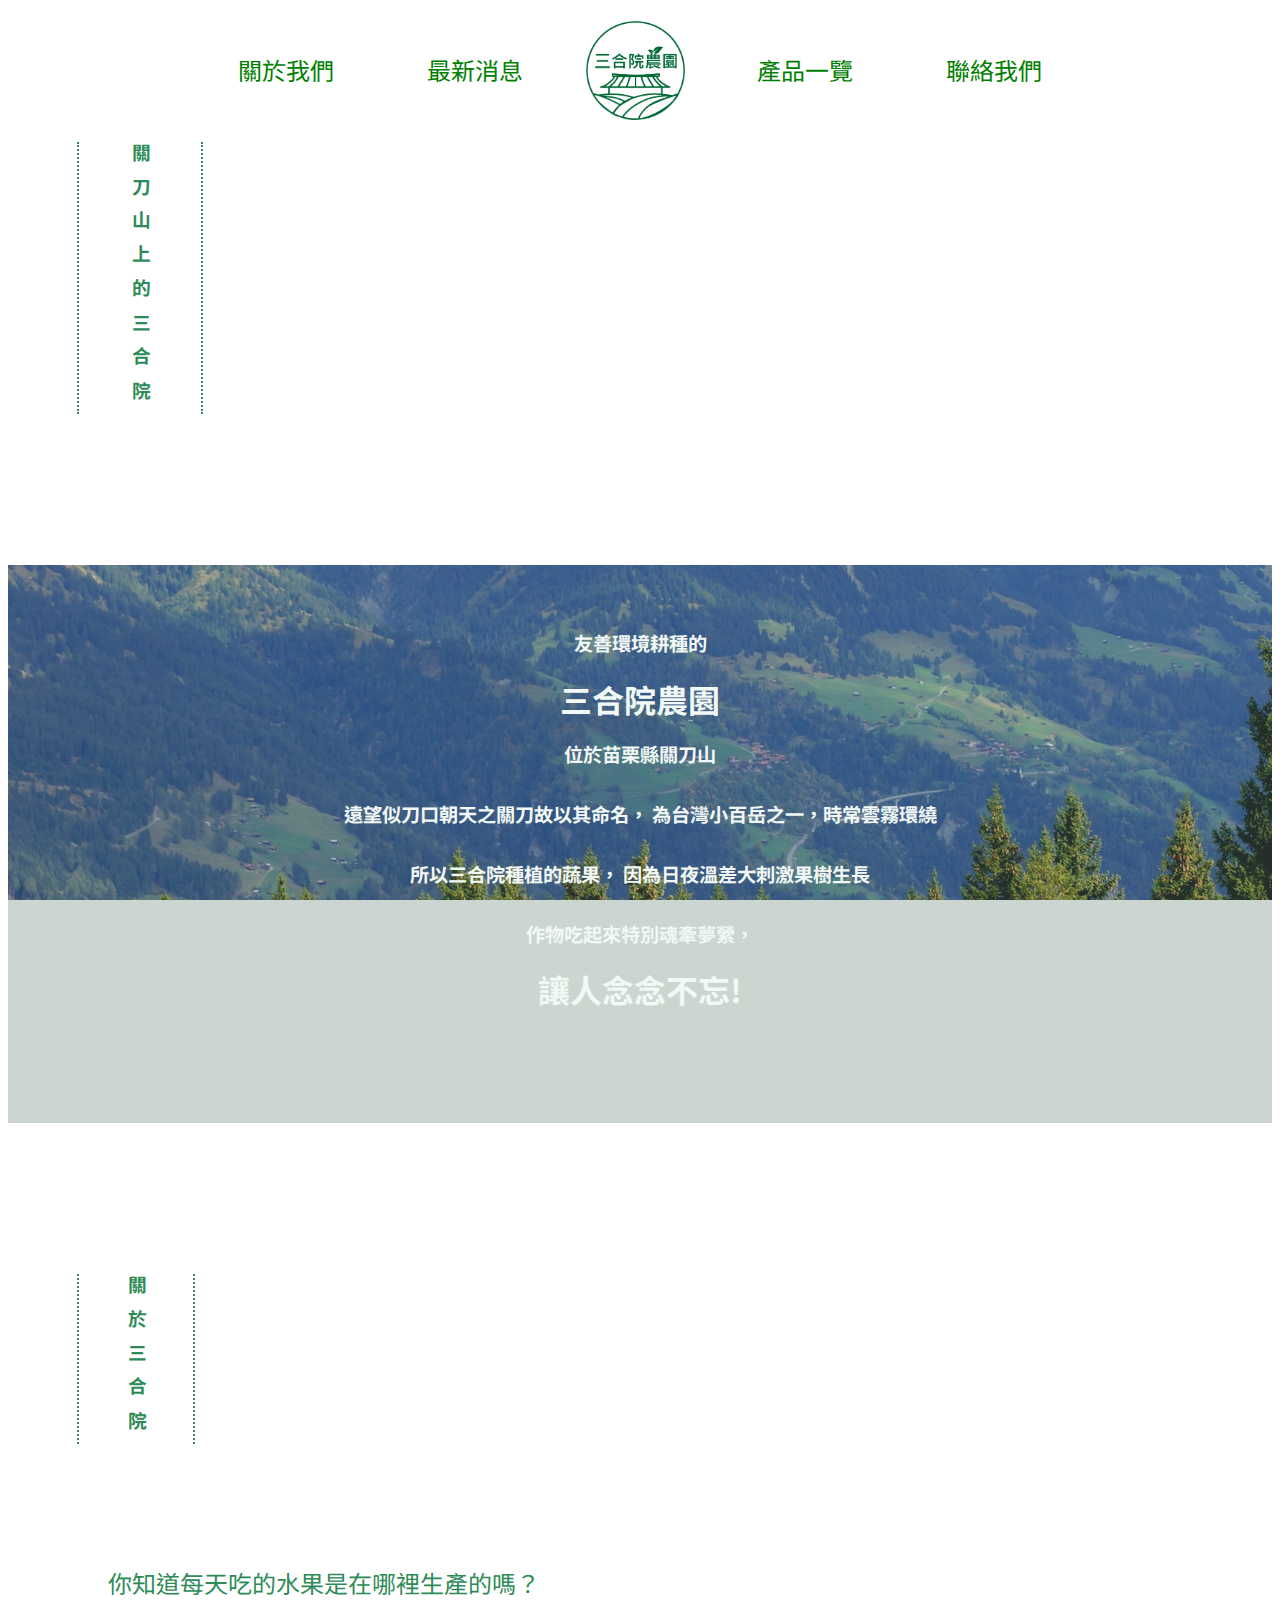
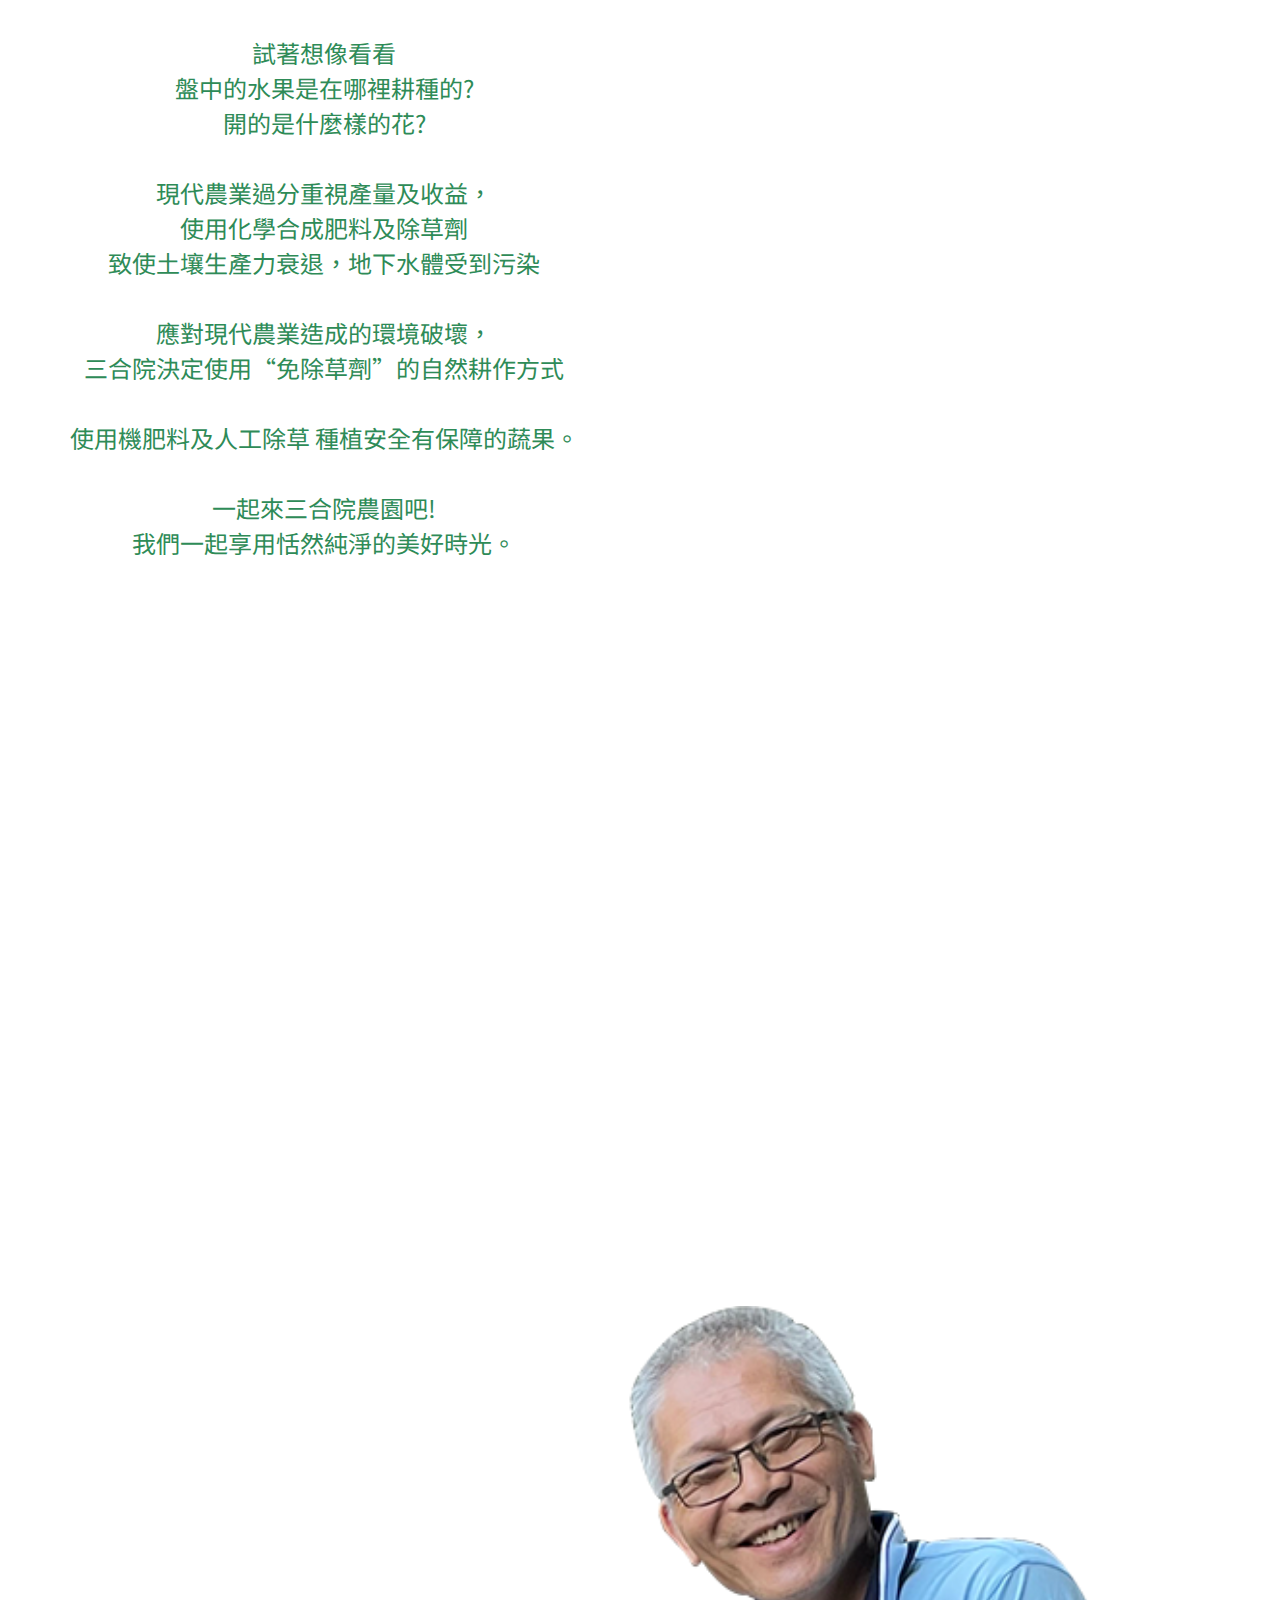
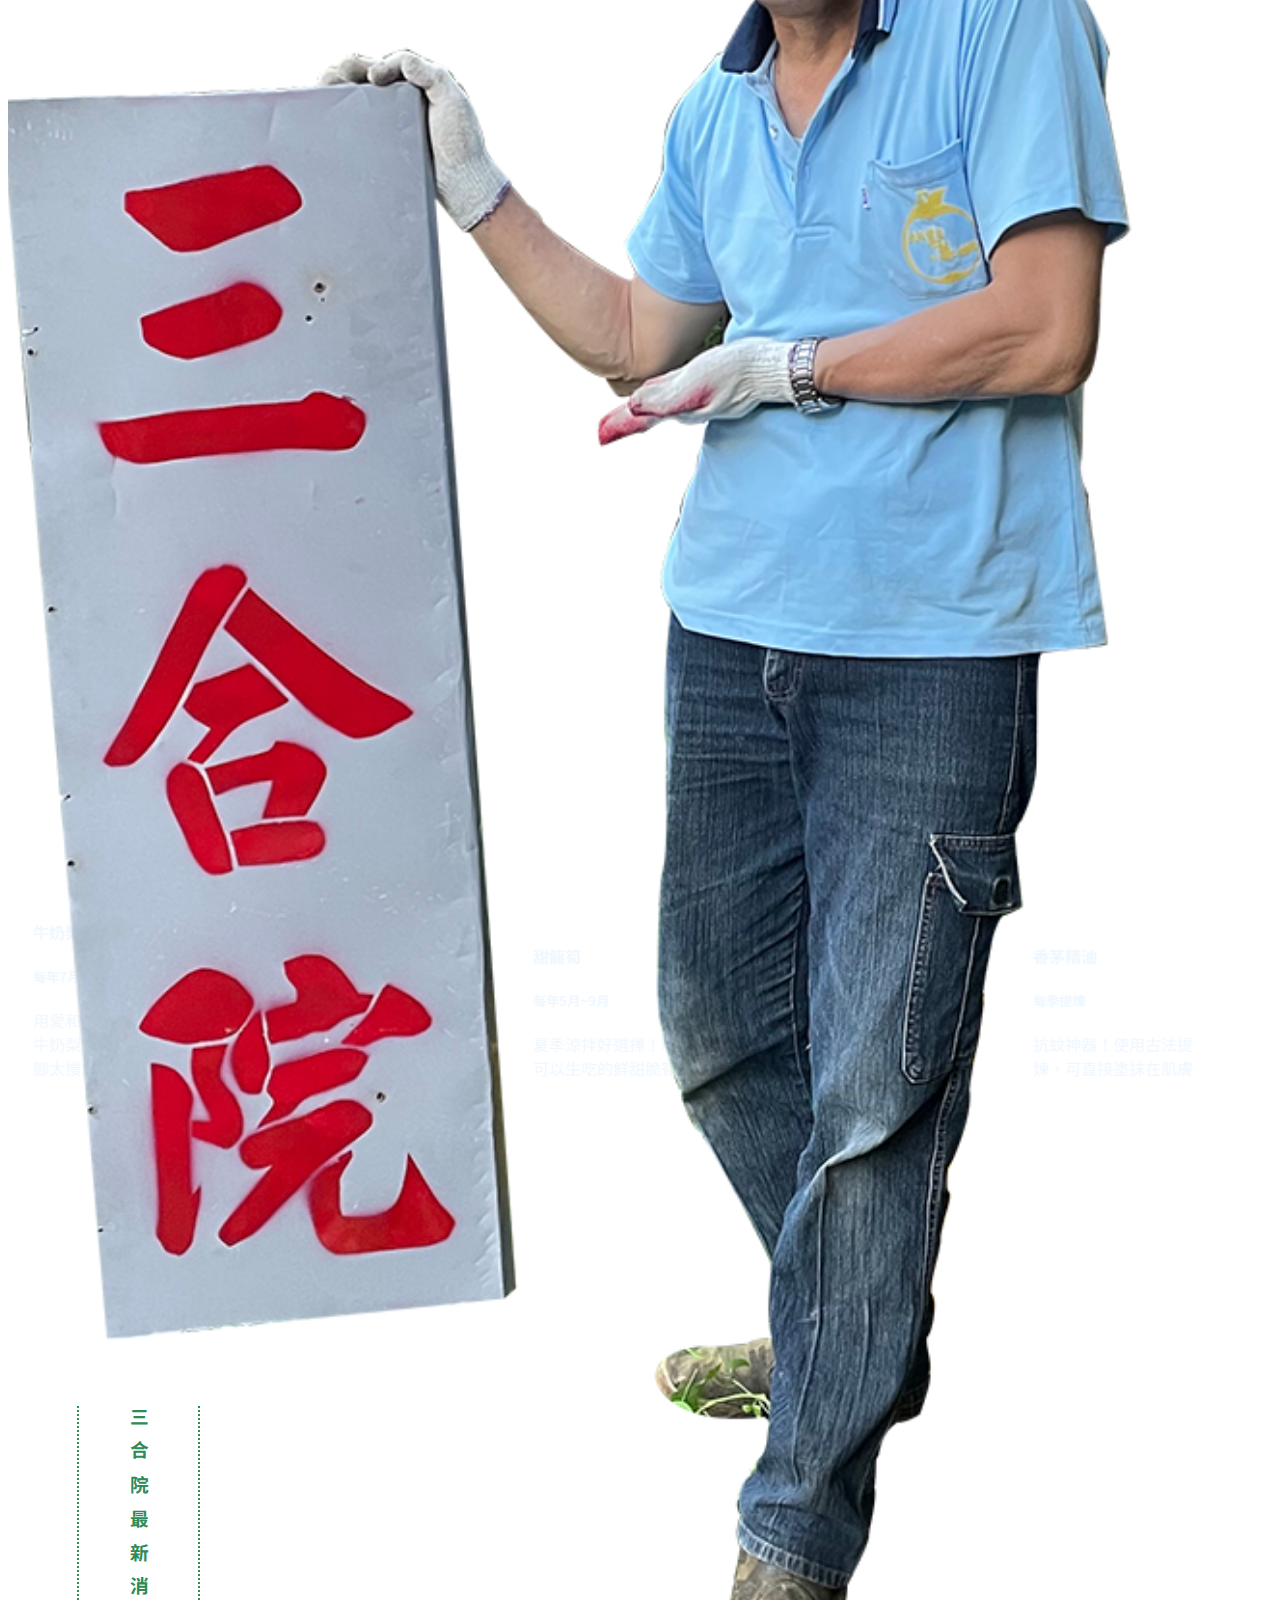
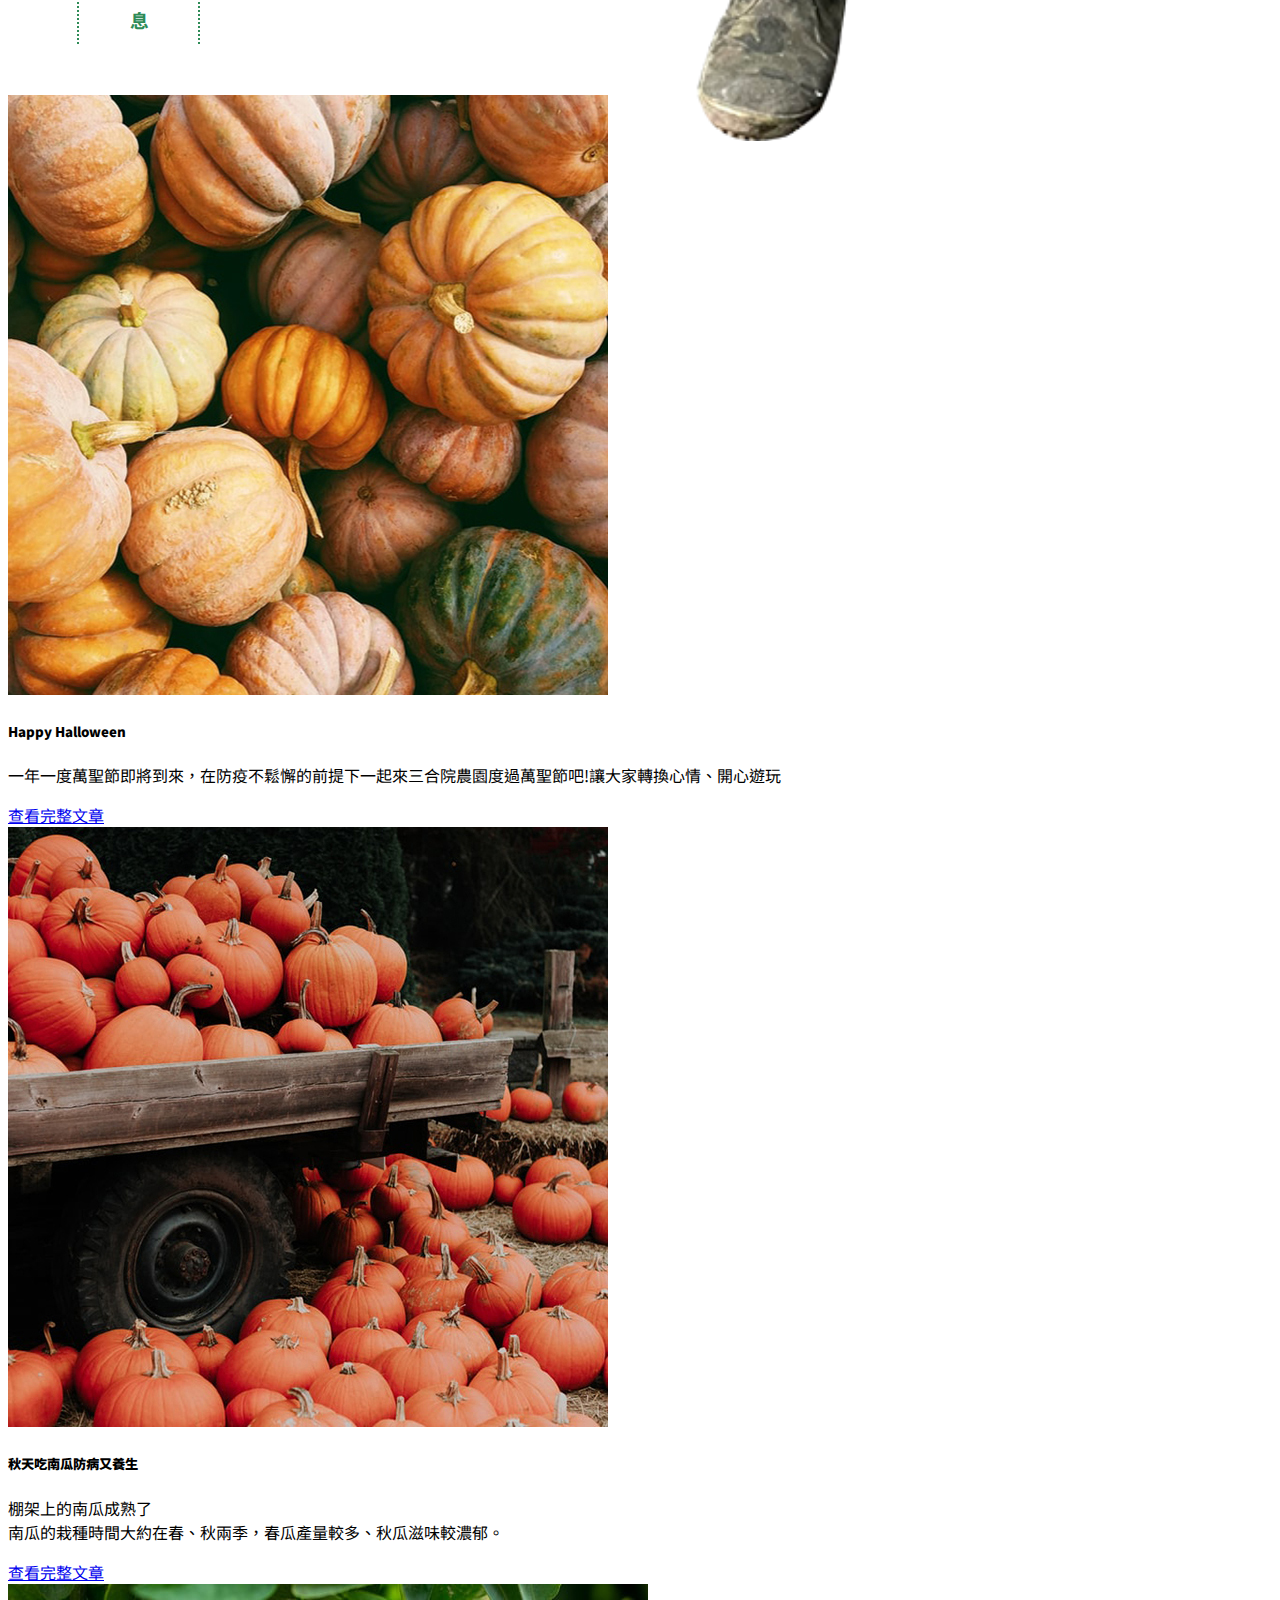
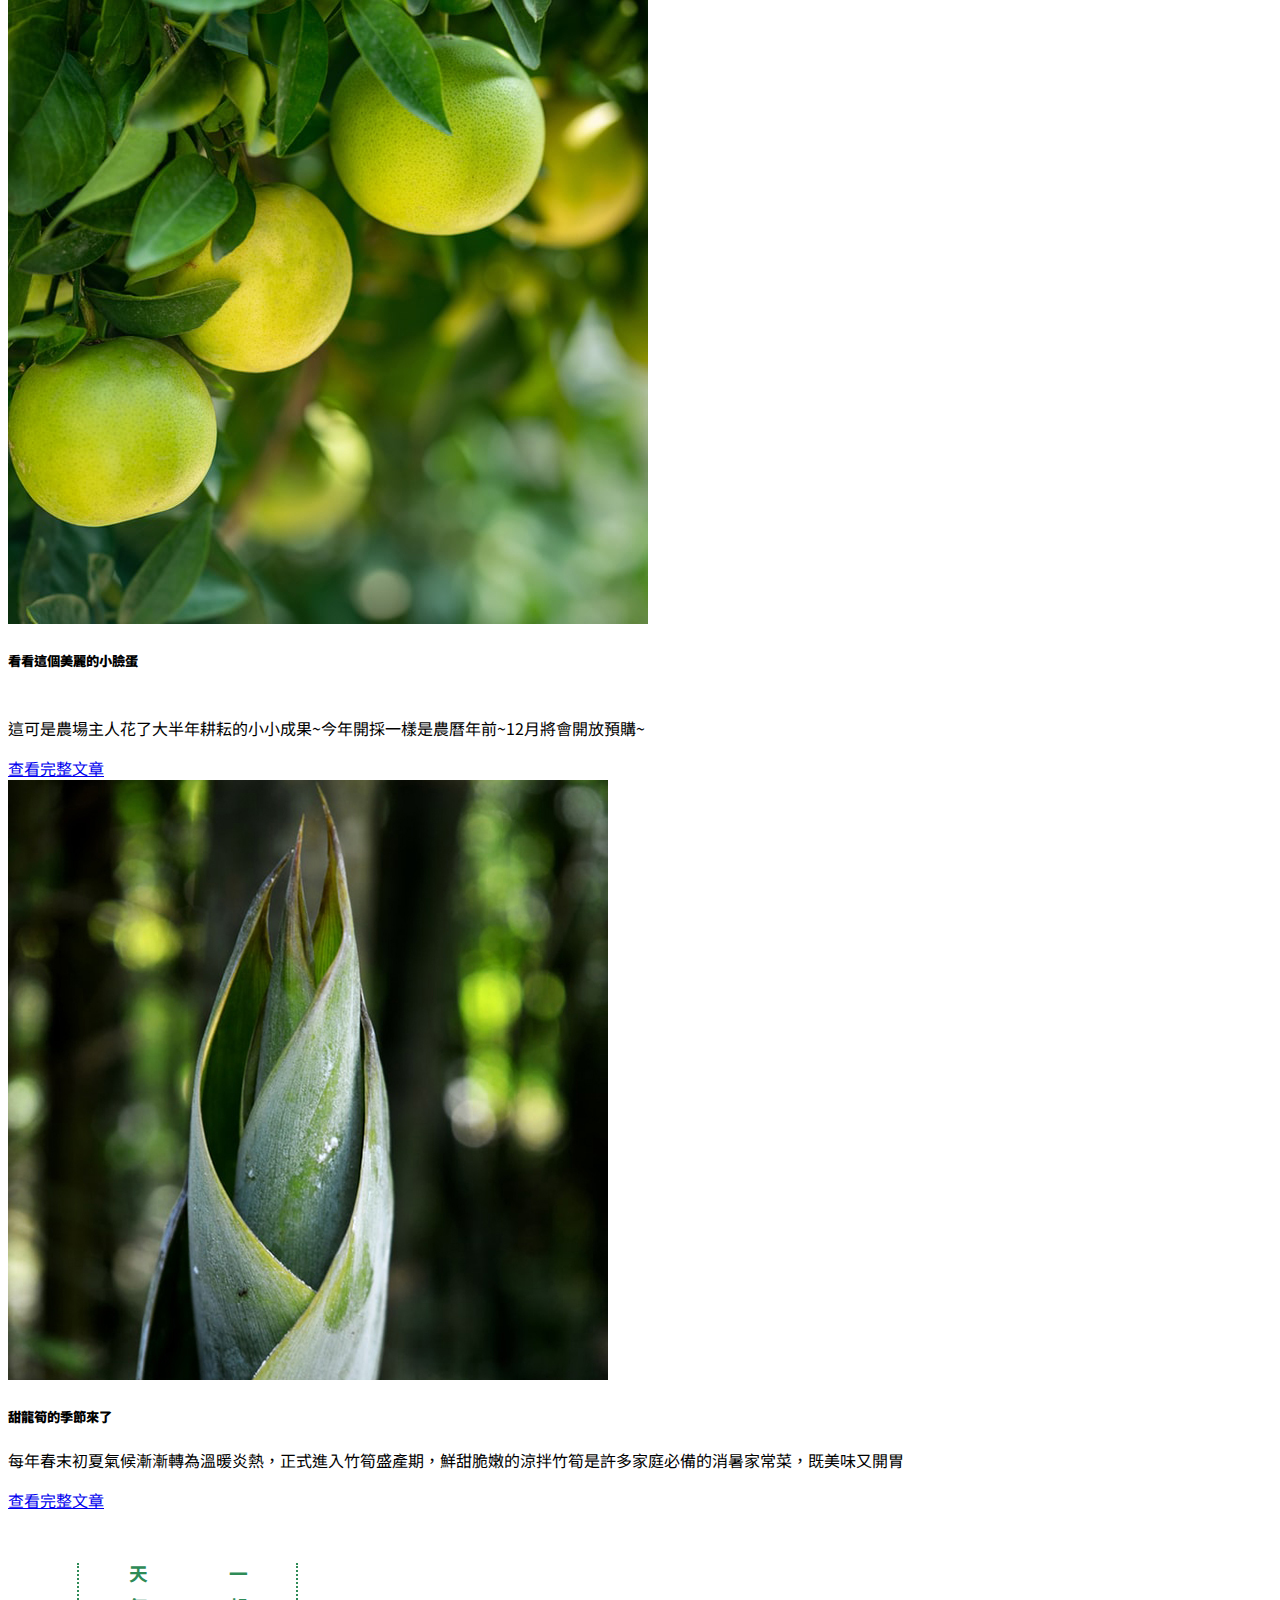
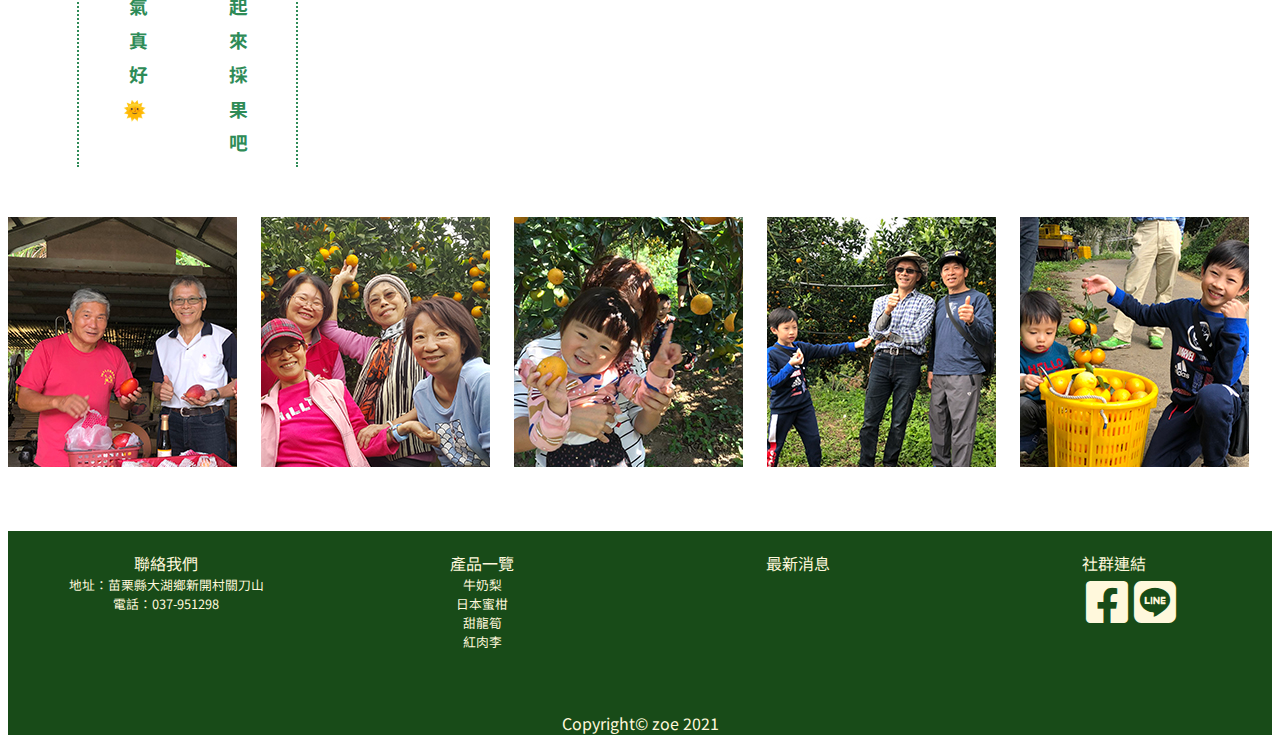
==== commit 619b36f5: "no message" ====
--- a/index.html
+++ b/index.html
@@ -36,222 +36,353 @@
               <nav>
                   <ul>
                       <li><a href="about.html">關於我們</a></li>
-                      <li><a href="#new">最新消息</a></li>
-                      <li><a href="#product">產品一覽</a></li>
-                      <li><a href="#ftbr">聯絡我們</a></li>
+                      <li><a href="news.html">最新消息</a></li>
+                      <li><a href="product.html">產品一覽</a></li>
+                      <li><a href="contact.html">聯絡我們</a></li>
                   </ul>
               </nav>
           </div>
       </header>
 
-      <!-- <div class="banner container">
-        <div class="slide_wrapper">
-            <div class="slidecontent">
-                <div class="slide" width="100%" style="background-image: url(public/images/1180_450.jpg);">01</div>
-                <div class="slide" width="100%" style="background-image: url(public/images/1180_450.jpg);">02</div>
-                <div class="slide" width="100%" style="background-image: url(public/images/1180_450.jpg);">03</div>
-                <div class="slide" width="100%" style="background-image: url(public/images/1180_450.jpg);">04</div>
-            </div>
-        </div>
-        <button id="prev">
-            << </button> <button id="next"> >>
-        </button>
-    </div>
-    <div id="product" class="title"> -->
-
-      <div class="header_img">
-          <img src=" http://picsum.photos/2300/800?random=30 " alt="">
+      <!-- <div class="container product_txet ">
+
+          <h3>
+
+              與環境和平共處的農園
+          </h3>
       </div>
-      <h2>產品一覽</h2>
-      </div>
-
-
-      <div class="top-product container">
-          <div class="carousol">
-              <div class="product">
-                  <div class="product_img"><img src=" http://picsum.photos/600/300?random=30" alt=""></div>
-                  <div class="product_img"><img src=" http://picsum.photos/600/300?random=80" alt=""></div>
-                  <div class="product_img"><img src=" http://picsum.photos/600/300?random=40" alt=""></div>
-                  <div class="product_img"><img src=" http://picsum.photos/600/300?random=30" alt=""></div>
-              </div>
-          </div>
-      </div>
-
-      <div class="img_home container" id="map">
+
+
+      <div class="container">
+
           <div class="row">
-              <div class="title col-12">
-                  <h2>關於三合院
-                  </h2>
-              </div>
-              <div class="home_text col-12 col-md-6 mb-12 ">
-                  <p>
-                      <br>
-
-                      <br>
-                      你知道每天吃的水果是在哪裡生產的嗎？<br>
-                      試著想像看看<br>
-                      盤中的水果是在哪裡耕種的?<br>
-                      開的是什麼樣的花?<br>
-                      <br>
-                      三合院使用無農藥和有機肥<br>
-                      料種植安全有保障的蔬果。<br> <br>
-                      來三合院農園吧! <br>
-                      我們一起享受豐收的美好時光。
-                  </p>
-              </div>
-              <div class=" col-12 col-md-6 mb-12 ">
-                  <div class="home_img_content">
-                      <div class="home_img"></div>
-                  </div>
-              </div>
-              <!-- <div class="home_img "></div> -->
-          </div>
-
-      </div>
-
-
-
+
+              <img class=" w-100 object-fit:cover" src=" http://picsum.photos/1570/600?random=30 " alt="">
+          </div>
+
+      </div> -->
       <div class="  map col-12 col-md-12 mb-12 ">
           <div class="row">
+              <div class="container product_txet ">
+
+
+                  <h3>關刀山上的三合院</h3>
+
+
+
+              </div>
               <div class="map_img ">
                   <div class="img_text  ">
-                      <h3>三合院農園位於苗栗縣關刀山
-                          ，遠望其形似刀口朝天之關刀故以其命名， <br>
-                          為台灣小百岳之一。<br>
-                          時常雲霧環繞，
-                          所以三合院種植的蔬果，因為日夜溫差大刺激果樹生長 <br>
-                          吃起來特別讓人魂牽夢縈，念念不忘!
+                      <h3> 友善環境耕種的 <div class="melkpear d-inline-block"> 三合院農園</div>
+                          位於苗栗縣關刀山
+                          <br> <br>
+                          遠望似刀口朝天之關刀故以其命名，
+                          為台灣小百岳之一，時常雲霧環繞<br>
+                          <br>
+                          所以三合院種植的蔬果，
+                          因為日夜溫差大刺激果樹生長 <br><br>
+                          作物吃起來特別魂牽夢縈，<div class="melkpear d-inline-block">讓人念念不忘!</div> <br>
 
                       </h3>
                   </div>
               </div>
           </div>
-          <div class="map_google col-12 col-md-12 mb-12 ">
-              <iframe
-                  src="https://www.google.com/maps/embed?pb=!1m14!1m8!1m3!1d14537.821000672244!2d120.813531!3d24.3654616!3m2!1i1024!2i768!4f13.1!3m3!1m2!1s0x0%3A0x98f9619a8f9b8678!2z5LiJ5ZCI6Zmi6L6y5ZyS!5e0!3m2!1szh-TW!2stw!4v1636611407281!5m2!1szh-TW!2stw"
-                  width="1140" height="450" style="border:0;" allowfullscreen="" loading="lazy"></iframe>
-          </div>
-          <!-- <div class="openbnt"> <a href="">開啟地圖</a> </div> -->
-      </div>
-      <div id="new" class="title">
-          <h2>最新消息</h2>
-      </div>
-      <div class="container">
-          <div class="row">
-              <div class="card bg-transparent  col-6 col-md-3 mb-6">
-                  <img src="public/images/news1.jpg" class="card-img-top " alt="...">
-                  <div class="card-body ">
-                      <h5 class="card-title">Happy Halloween</h5>
-                      <p class="card-text">
-
-                          一年一度萬聖節即將到來，在防疫不鬆懈的前提下一起來三合院農園度過萬聖節吧!讓大家轉換心情、開心遊玩
+
+
+          <div class="img_home container" id="map">
+              <div class="row">
+                  <div class="container product_txet ">
+
+
+                      <h3>關於三合院</h3>
+
+
+
+                  </div>
+                  <div class=" home_text col-12 col-md-6 mb-12 ">
+                      <p>
+                          <br>
+
+                          <br>
+                          你知道每天吃的水果是在哪裡生產的嗎？<br>
+                          <br>
+                          試著想像看看<br>
+                          盤中的水果是在哪裡耕種的?<br>
+                          開的是什麼樣的花?<br>
+                          <br>
+
+
+
+                          現代農業過分重視產量及收益，<br>
+                          使用化學合成肥料及除草劑<br>
+                          致使土壤生產力衰退，地下水體受到污染 <br>
+                          <br>
+                          應對現代農業造成的環境破壞，<br>
+                          三合院決定使用“免除草劑”的自然耕作方式 <br>
+                          <br>使用機肥料及人工除草
+                          種植安全有保障的蔬果。<br> <br>
+
+                          一起來三合院農園吧! <br>
+                          我們一起享用恬然純淨的美好時光。
                       </p>
-                      <a href="#" class="btn btn-success float-center">查看完整文章</a>
-                  </div>
-
-              </div>
-              <div class="card bg-transparent col-6 col-md-3 mb-6">
-                  <img src="public/images/news2.jpg" class="card-img-top " alt="...">
-                  <div class="card-body">
-                      <h5 class="card-title">秋天吃南瓜防病又養生</h5>
-                      <p class="card-text">棚架上的南瓜成熟了
-                          <br>南瓜的栽種時間大約在春、秋兩季，春瓜產量較多、秋瓜滋味較濃郁。
-                      </p>
-                      <a href="#" class="btn btn-success  float-right">查看完整文章</a>
-                  </div>
-
-              </div>
-              <div class="card bg-transparent col-6 col-md-3 mb-6">
-                  <img src="public/images/news3.jpg" class="card-img-top  " alt="...">
-                  <div class="card-body">
-                      <h5 class="card-title">看看這個美麗的小臉蛋</h5>
-                      <p class="card-text">
-                          <br>這可是農場主人花了大半年耕耘的小小成果~今年開採一樣是農曆年前~12月將會開放預購~
-                      </p>
-                      <a href="#" class="btn btn-success float-right">查看完整文章</a>
-                  </div>
-
-              </div>
-              <div class="card bg-transparent col-6 col-md-3 mb-6">
-                  <img src="public/images/news4.jpg" class="card-img-top" alt="...">
-                  <div class="card-body">
-                      <h5 class="card-title">甜龍筍的季節來了</h5>
-                      <p class="card-text">每年春末初夏氣候漸漸轉為溫暖炎熱，正式進入竹筍盛產期，鮮甜脆嫩的涼拌竹筍是許多家庭必備的消暑家常菜，既美味又開胃</p>
-                      <a href="#" class="btn btn-success float-right">查看完整文章</a>
-                  </div>
-
-              </div>
-
-              <div class=”clearfix hidden-xs”></div>
-          </div>
-      </div>
-
-
-      <div class="slide-content ">
-
-          <div style=" height:250px;  background-repeat: no-repeat; background-image: url(public/images/tain/001.jpg);">
-          </div>
-          <div style=" height:250px;  background-repeat: no-repeat; background-image: url(public/images/tain/002.jpg);">
-          </div>
-          <div style=" height:250px;  background-repeat: no-repeat; background-image: url(public/images/tain/008.jpg);">
-          </div>
-          <div style=" height:250px;  background-repeat: no-repeat; background-image: url(public/images/tain/004.jpg);">
-          </div>
-          <div style=" height:250px;  background-repeat: no-repeat; background-image: url(public/images/tain/005.jpg);">
-          </div>
-          <div style=" height:250px;  background-repeat: no-repeat; background-image: url(public/images/tain/006.jpg);">
-          </div>
-          <div style=" height:250px;  background-repeat: no-repeat; background-image: url(public/images/tain/007.jpg);">
-          </div>
-          <div style=" height:250px;  background-repeat: no-repeat; background-image: url(public/images/tain/002.jpg);">
-          </div>
-          <div style=" height:250px;  background-repeat: no-repeat; background-image: url(public/images/tain/004.jpg);">
-          </div>
-
-      </div>
-      <div class="gotop"><a href=""><i class="fa-solid fa-circle-arrow-up"></i></a></div>
-
-      <footer>
-          <div id="ftbr" class="container">
-
-              <div>聯絡我們
-                  <a href=""> 地址：苗栗縣大湖鄉新開村關刀山</a>
-                  <a href=""> 電話：037-951298</a>
-
-              </div>
-
-              <div>產品一覽
-
-                  <a href="">牛奶梨</a>
-                  <a href="">日本蜜柑</a>
-                  <a href="">甜龍筍</a>
-                  <a href="">紅肉李</a>
-
-              </div>
-
-              <div>最新消息
-
-              </div>
-              <div class="gofbig">
-                  <p>社群連結</p>
-                  <div class="gofbigicon">
-                      <a href=""> <i style="font-size: 3rem;" class="fa-brands fa-facebook-square"></i>
-                      </a>
-                      <a href=""> <i style="font-size: 3rem;" class="fa-brands fa-line"></i>
-                      </a></div>
-              </div>
-      </footer>
-      <div id="ftend">
-
-          <p>Copyright© zoe 2021 </p>
-
-          <!-- <p>lor</p> -->
-      </div>
-
-
-
-
-      <!-- <div id="rightmenu">
+                  </div>
+                  <div class=" col-12 col-md-6 mb-12 ">
+                      <div class="home_img_content">
+                          <div class="home_img"></div>
+                      </div>
+                  </div>
+
+              </div>
+
+          </div>
+
+
+          <div class="container product_txet ">
+
+
+              <h3>三合院的作物</h3>
+
+
+
+          </div>
+
+
+          <div class="top-product container">
+
+              <div class="carousol">
+                  <div class="product  ">
+                      <div class="product_img"><img src="http://picsum.photos/800/800?random=30" alt="">
+                          <div class="product_text">
+                              <h4>牛奶梨</h4>
+                              <h5>每年7月~8月</h5>
+                              <p>用愛和汗水灌溉的多汁牛奶梨，熱銷商品～手腳太慢就搶不到啦</p>
+                          </div>
+                      </div>
+                      <div class="product_img"><img src="http://picsum.photos/800/800?random=20" alt="">
+                          <div class="product_text">
+                              <h4>紅肉李</h4>
+                              <h5>每年4月~5月</h5>
+                              <p>天然山泉水灌溉，外面絕對吃不到的酸甜好滋味</p>
+                          </div>
+                      </div>
+                      <div class="product_img"><img src="http://picsum.photos/800/800?random=310" alt="">
+                          <div class="product_text">
+                              <h4>甜龍筍</h4>
+                              <h5>每年5月~9月</h5>
+                              <p>夏季涼拌好選擇！唯一可以生吃的鮮甜脆筍</p>
+                          </div>
+                      </div>
+                      <div class="product_img"><img src="http://picsum.photos/800/800?random=80" alt="">
+                          <div class="product_text">
+                              <h4>日本蜜柑</h4>
+                              <h5>每年12月~2月</h5>
+                              <p>香甜多汁！手刀搶購～晚了就沒貨啦</p>
+                          </div>
+                      </div>
+                      <div class="product_img"><img src="http://picsum.photos/800/800?random=3" alt="">
+                          <div class="product_text">
+                              <h4>香茅精油</h4>
+                              <h5>每季提煉</h5>
+                              <p>抗蚊神器！使用古法提煉，可直接塗抹在肌膚</p>
+                          </div>
+                      </div>
+                  </div>
+              </div>
+
+
+          </div>
+
+          <div class="container">
+              <div class="row ">
+                  <div class="col-12 puoduct_md">
+                      <img class="w-100" src="  http://picsum.photos/700/700?random=30" alt="">
+                      <div class="puoduct_md_text">
+                          <h4>牛奶梨</h4>
+                          <h5>每年7月~8月</h5>
+                          <p>用愛和汗水灌溉的多汁牛奶梨，手腳太慢就搶不到啦</p>
+                      </div>
+                  </div>
+                  <div class="col-12 puoduct_md">
+                      <img class="w-100" src="  http://picsum.photos/700/700?random=50" alt="">
+                      <div class="puoduct_md_text">
+                          <h4>紅肉李</h4>
+                          <h5>每年4月~5月</h5>
+                          <p>天然山泉水灌溉，外面絕對吃不到的酸甜好滋味</p>
+                      </div>
+                  </div>
+                  <div class="col-12 puoduct_md">
+                      <img class="w-100" src="  http://picsum.photos/700/700?random=32" alt="">
+                      <div class="puoduct_md_text">
+                          <h4>甜龍筍</h4>
+                          <h5>每年5月~9月</h5>
+                          <p>夏季涼拌好選擇！唯一可以生吃的鮮甜脆筍</p>
+
+                      </div>
+                  </div>
+                  <div class="col-12 puoduct_md">
+                      <img class="w-100" src="  http://picsum.photos/700/700?random=60" alt="">
+                      <div class="puoduct_md_text">
+                          <h4>日本蜜柑</h4>
+                          <h5>每年12月~2月</h5>
+                          <p>香甜多汁！手刀搶購～晚了就沒貨啦</p>
+                      </div>
+                  </div>
+                 
+                  </div>
+                  <div class="col-12 puoduct_md">
+                      <img class="w-100" src="  http://picsum.photos/700/700?random=31" alt="">
+                      <div class="puoduct_md_text">
+                          <h4>香茅精油</h4>
+                          <h5>每季提煉</h5>
+                          <p>抗蚊神器！使用古法提煉，可直接塗抹在肌膚</p>
+                      </div>
+                  </div>
+              </div>
+          </div>
+
+
+          <div class="container product_txet ">
+
+
+              <h3>三合院最新消息</h3>
+
+
+
+          </div>
+          <div class="container">
+              <div class="row">
+                  <div class="card bg-transparent  col-6 col-md-3 mb-6">
+                      <img src="public/images/news1.jpg" class="card-img-top " alt="...">
+                      <div class="card-body ">
+                          <h5 class="card-title">Happy Halloween</h5>
+                          <p class="card-text">
+
+                              一年一度萬聖節即將到來，在防疫不鬆懈的前提下一起來三合院農園度過萬聖節吧!讓大家轉換心情、開心遊玩
+                          </p>
+                          <a href="#" class="btn btn-success float-center">查看完整文章</a>
+                      </div>
+
+                  </div>
+                  <div class="card bg-transparent col-6 col-md-3 mb-6">
+                      <img src="public/images/news2.jpg" class="card-img-top " alt="...">
+                      <div class="card-body">
+                          <h5 class="card-title">秋天吃南瓜防病又養生</h5>
+                          <p class="card-text">棚架上的南瓜成熟了
+                              <br>南瓜的栽種時間大約在春、秋兩季，春瓜產量較多、秋瓜滋味較濃郁。
+                          </p>
+                          <a href="#" class="btn btn-success  float-right">查看完整文章</a>
+                      </div>
+
+                  </div>
+                  <div class="card bg-transparent col-6 col-md-3 mb-6">
+                      <img src="public/images/news3.jpg" class="card-img-top  " alt="...">
+                      <div class="card-body">
+                          <h5 class="card-title">看看這個美麗的小臉蛋</h5>
+                          <p class="card-text">
+                              <br>這可是農場主人花了大半年耕耘的小小成果~今年開採一樣是農曆年前~12月將會開放預購~
+                          </p>
+                          <a href="#" class="btn btn-success float-right">查看完整文章</a>
+                      </div>
+
+                  </div>
+                  <div class="card bg-transparent col-6 col-md-3 mb-6">
+                      <img src="public/images/news4.jpg" class="card-img-top" alt="...">
+                      <div class="card-body">
+                          <h5 class="card-title">甜龍筍的季節來了</h5>
+                          <p class="card-text">每年春末初夏氣候漸漸轉為溫暖炎熱，正式進入竹筍盛產期，鮮甜脆嫩的涼拌竹筍是許多家庭必備的消暑家常菜，既美味又開胃</p>
+                          <a href="#" class="btn btn-success float-right">查看完整文章</a>
+                      </div>
+
+                  </div>
+
+                  <div class=”clearfix hidden-xs”></div>
+              </div>
+          </div>
+
+          <div class="container product_txet ">
+
+
+              <h3>天氣真好🌞
+                  <br> 一起來採果吧
+              </h3>
+
+
+
+          </div>
+          <div class="slide-content ">
+
+              <div
+                  style=" height:250px;  background-repeat: no-repeat; background-image: url(public/images/tain/001.jpg);">
+              </div>
+              <div
+                  style=" height:250px;  background-repeat: no-repeat; background-image: url(public/images/tain/002.jpg);">
+              </div>
+              <div
+                  style=" height:250px;  background-repeat: no-repeat; background-image: url(public/images/tain/008.jpg);">
+              </div>
+              <div
+                  style=" height:250px;  background-repeat: no-repeat; background-image: url(public/images/tain/004.jpg);">
+              </div>
+              <div
+                  style=" height:250px;  background-repeat: no-repeat; background-image: url(public/images/tain/005.jpg);">
+              </div>
+              <div
+                  style=" height:250px;  background-repeat: no-repeat; background-image: url(public/images/tain/006.jpg);">
+              </div>
+              <div
+                  style=" height:250px;  background-repeat: no-repeat; background-image: url(public/images/tain/007.jpg);">
+              </div>
+              <div
+                  style=" height:250px;  background-repeat: no-repeat; background-image: url(public/images/tain/002.jpg);">
+              </div>
+              <div
+                  style=" height:250px;  background-repeat: no-repeat; background-image: url(public/images/tain/004.jpg);">
+              </div>
+
+          </div>
+          <div class="gotop"><a href=""><i class="fa-solid fa-circle-arrow-up"></i></a></div>
+
+          <footer>
+              <div id="ftbr" class="container">
+
+                  <div>聯絡我們
+                      <a href=""> 地址：苗栗縣大湖鄉新開村關刀山</a>
+                      <a href=""> 電話：037-951298</a>
+
+                  </div>
+
+                  <div>產品一覽
+
+                      <a href="">牛奶梨</a>
+                      <a href="">日本蜜柑</a>
+                      <a href="">甜龍筍</a>
+                      <a href="">紅肉李</a>
+
+                  </div>
+
+                  <div>最新消息
+
+                  </div>
+                  <div class="gofbig">
+                      <p>社群連結</p>
+                      <div class="gofbigicon">
+                          <a href=""> <i style="font-size: 3rem;" class="fa-brands fa-facebook-square"></i>
+                          </a>
+                          <a href=""> <i style="font-size: 3rem;" class="fa-brands fa-line"></i>
+                          </a></div>
+                  </div>
+          </footer>
+          <div id="ftend">
+
+              <p>Copyright© zoe 2021 </p>
+
+              <!-- <p>lor</p> -->
+          </div>
+
+
+
+
+          <!-- <div id="rightmenu">
         <ul>
             <li class="gback" id="g1"><a href="#banner"></a></li>
             <li id="g2"><a href="#pcbr"></a></li>
@@ -259,10 +390,10 @@
         </ul>
     </div> -->
 
-      <!-- <div id="ftendpc"></div> -->
-      <script src="public/js/jquery-3.6.0.min.js"></script>
-      <script src="public/js/slick-1.8.1/slick/slick.min.js"></script>
-      <script src="public/js/index_script.js"></script>
+          <!-- <div id="ftendpc"></div> -->
+          <script src="public/js/jquery-3.6.0.min.js"></script>
+          <script src="public/js/slick-1.8.1/slick/slick.min.js"></script>
+          <script src="public/js/index_script.js"></script>
 
 
   </body>
--- a/public/css/index.css
+++ b/public/css/index.css
@@ -1,64 +1,78 @@
-
 body {
     font-family: 'Noto Sans HK', sans-serif;
-    background-image: url(../images/bg-ricepaper_v3.png);
+    /* background-image: url(../images/bg-ricepaper_v3.png); */
     background-size: 10%;
     /* margin: 0; */
-    
-}
-
-.container {
-    /* width : 1140px; */
-    /* margin: 0; */
-}
-
+
+}
+
+.product_txet {
+
+    padding: 4%;
+    writing-mode: vertical-lr;
+    letter-spacing: 15px;
+    display: flex;
+
+    align-items: center;
+
+
+}
+
+.product_txet h3 {
+    border-left: 2px seagreen dotted;
+    border-right: 2px seagreen dotted;
+    padding: 0 4%;
+    color: seagreen;
+    line-height: 100px;
+    /* text-align: center; */
+}
 header>.container {
-    display  : flex;
+    display: flex;
     flex-wrap: wrap;
-    position : relative;
+    position: relative;
 }
 
 
 .logo {
-    position           : absolute;
-    width              : 110px;
-    height             : 100px;
-    background-image   : url(../images/logo.png);
-    background-size    : 90%;
-    background-repeat  : no-repeat;
+    position: absolute;
+    width: 110px;
+    height: 100px;
+    background-image: url(../images/logo.png);
+    background-size: 90%;
+    background-repeat: no-repeat;
     background-position: center center;
-    left               : 50%;
-    margin-left        : -60px;
-}
-
-
-.logo a{
-    display        : block;
-    text-align     : center;
-    color          : rgb(16, 58, 20);
+    left: 50%;
+    margin-left: -60px;
+}
+
+
+.logo a {
+    display: block;
+    text-align: center;
+    color: rgb(16, 58, 20);
     text-decoration: none;
-    line-height    : 100px;
+    line-height: 100px;
     font-size: 2em;
 
 }
 
 
-    .menu-icon {
-    margin-left     : auto;
-    width           : 20%;
-    height          : 100px;
+.menu-icon {
+    margin-left: auto;
+    width: 20%;
+    height: 100px;
     /* background-color: rgb(255, 255, 255); */
-    
+
 }
 
 .menu-icon>a {
-    display        : block;
-    text-align     : center;
-    color          : rgb(16, 58, 20);
+    display: block;
+    text-align: center;
+    color: rgb(16, 58, 20);
     text-decoration: none;
-    line-height    : 100px;
+    line-height: 100px;
     font-size: 2em;
- 
+
 }
 
 
@@ -68,18 +82,18 @@
 
 nav>ul {
     list-style-type: none;
-    padding        : 0;
-    margin         : 0;
-    
+    padding: 0;
+    margin: 0;
+
 }
 
 nav>ul>li {
-    line-height     : 40px;
+    line-height: 40px;
     background-color: rgb(36, 109, 48);
-    text-align      : center;
+    text-align: center;
     display: none;
     position: relative;
-  
+
 }
 
 
@@ -94,238 +108,191 @@
     left: 0px;
     transition: 0.4s all;
     color: rgb(36, 109, 48);
-  }
-  
-  
+}
+
+
 nav a:hover::after {
     width: 100%;
-   
-  }
+
+}
+
 /* .a_active{
     color: rgb(36, 109, 48);
     border-bottom:2px solid rgb(36, 109, 48);
 } */
 nav>ul>li>a {
-    border-bottom  : 1px dotted white;
-    display        : block;
+    border-bottom: 1px dotted white;
+    display: block;
     text-decoration: none;
-    color          : white;
+    color: white;
     font-family: 'Noto Sans HK', sans-serif;
-    font-size: 1.5em;}
-   
-   
-    nav>ul>li>a:hover{
-        
-        color          : rgb(74, 94, 76);
-        
-        font-size: 1.5em;}
+    font-size: 1.5em;
+}
+
+
+nav>ul>li>a:hover {
+
+    color: rgb(74, 94, 76);
+
+    font-size: 1.5em;
+}
+
 /* /////////////////  .banner////////////////// */
 
-.banner.container {
-    background-color: antiquewhite;
-    width           : 100%;
-    max-width       : 1440px;
-    margin          : auto;
-    position        : relative;
-    /* margin-top: -162px; */
-  
-}
-
-
-.slide_wrapper {
-    /* background-color: aqua; */
-    overflow        : hidden;
-    position        : relative; 
-    
-}
-
-
-.slidecontent {
-
-
-    width      : calc(1140px * 6);
-    margin-left: -1140px;
-
-}
-
-/* //第三層 要併排的子項目 */
-.slide {
-    width      : 1140px;
-    line-height: 300px;
-    text-align : center;
-    float      : left;
-
-}
-
-#prev,
-#next {
-    width           : 10%;
-    height          : 100%;
-    position        : absolute;
-    top             : 0;
-    background-color: rgba(0, 0, 0, 0.384);
-    color           : blanchedalmond;
-    border          : none;
-
-    cursor: pointer;
-}
-
-#prev {
-    left: 0px;
-}
-
-#next {
-    right: 0px;
-}
-/* ///////////////產品放大'//////////// */
+
+
+
+
+/* ////////////////////產品放大'////////////////// */
+.puoduct_md{
+    position: relative;
+    margin: 4% 0;
+}
+.puoduct_md_text{
+    position: absolute;
+    bottom: 10%;
+        left: 5%;
+    color: aliceblue;
+/* text-align: center; */
+}
 .product_img {
 
-    width : 100%;
-  
-    
+    /* width: 100%; */
+
+
 
 }
 
 .top-product {
-    width      : 100%;
-    height  : 100%;
-    overflow   : hidden;
-
-}
+    /* width: 100%; */
+    /* height: 100%; */
+    /* overflow   : hidden; */
+display: none;
+}
+
+
+
+
 
 
 /*/////////////////////跳出動畫//////////////////// */
 
 
-/* .home_img {
-    background-image   : url(/public/images/home_img.png);
-    background-size    : contain;
-    background-repeat  : no-repeat;
-    background-position: center;
-    width              : 50%;
-    height             : 250px;
-    position           : relative;
-top               : 40%;
-
-    transition: all 3S;
-} */
 .home_img {
-    background-image   :url(../images/home_img.png) ;
-    background-size    : cover;
-    background-repeat  : no-repeat;
+    background-image: url(../images/home_img.png);
+    background-size: cover;
+    background-repeat: no-repeat;
     background-position: center;
     padding-bottom: 131%;
-    
-    /* width              : 50%; */
-    /* height             : 250px; */
-    /* position           : relative; */
-    /* top               : 40%; */
-
-}
-.img_active {
-    /* display: block; */
-    /* transform: rotate(360deg); */
-    /* transform: scale(1.1);
-    opacity  : 1;
-    z-index  : 5;
-    position : relative;
-    left     : 50%; */
+
 
 }
 
 .home_text {
-    width : 50%;
-    height: 300px;
+    width: 100%;
+    height: 500px;
 }
 
 .home_text p {
+    text-align: center;
     display: block;
-    color     : rgb(13, 68, 34);
-}
-
-/*////////////////////// MAP///////////////////// */
-
+    color: seagreen;
+}
+
+
+/*  頁首 */
 .img_text h3 {
-    width           : 100%;
-    background-color: rgba(0, 0, 0, 0.205);
-
-
-    color  : blanchedalmond;
-    padding: 3%;
-
-    font-size: 16px;
-}
-
+    margin: 8% auto;
+    width: 100%;
+    background-color: rgba(104, 134, 116, 0.342);
+    line-height: 30px;
+
+    color: rgb(241, 248, 245);
+
+     padding: 5% 0;
+    font-size: 1.2rem;
+    text-align: center;
+}
+.melkpear{
+    font-size: 2rem;
+margin: 2% 0;
+}
 .map_img {
-    height               : 100%;
-    width                : 100%;
+    height: 100%;
+    width: 100%;
     background-attachment: fixed;
-    background-image     : url(../images/map001.jpg)
-
-}
-
-.map_google {
-    overflow: hidden;
-}
+    background-image: url(../images/map001.jpg)
+}
+
+
 
 /* ///////////////////小卡////////////////////// */
 .card {
     /* background-color: #faebd7; */
 
 }
-.card-title{
-    font-weight:900
-}
+
+.card-title {
+    font-weight: 900
+}
+
 /*/////////////////// 頁尾////////////////////// */
 
-footer {  height          : 160px;
-    width              : 100%;
-    padding-top        : 20px;
-    background-color   : rgb(24, 75, 24);}
+footer {
+    margin-top: 5%;
+    height: 160px;
+    width: 100%;
+    padding-top: 20px;
+    background-color: rgb(24, 75, 24);
+}
 
 footer li {
     list-style-type: none;
-    float          : left;
-    width          : 25%;
-    text-align     : center;
+    float: left;
+    width: 25%;
+    text-align: center;
 }
 
 footer a {
     text-decoration: none;
 
-   
-}
+
+}
+
 #ftbr {
     /* overflow        : hidden; */
-    width           : 100%;
-    color           :cornsilk;
+    width: 100%;
+    color: cornsilk;
 }
 
 #ftbr div {
-    float     : left;
-    width     : 25%;
+    float: left;
+    width: 25%;
     text-align: center;
 }
 
 #ftbr a {
-    display        : block;
-    color          :cornsilk;
+    display: block;
+    color: cornsilk;
     text-decoration: none;
-    font-size      : 0.8rem;
-}
-
-.gofbig P{
+    font-size: 0.8rem;
+}
+
+.gofbig P {
     margin: 0;
 }
-.gofbigicon{
-margin-left: 40%;
+
+.gofbigicon {
+    margin-left: 40%;
     display: flex;
     justify-content: space-around;
 }
-.gofbig a {padding: 0.2rem;
+
+.gofbig a {
+    padding: 0.2rem;
     font-size: 3rem;
     /* text-decoration: none; */
-    
+
 }
 
 #ftend {
@@ -334,58 +301,62 @@
     color: cornsilk;
     padding: 0;
     margin: 0;
-  text-align: center;
-}
-#ftend p{
+    text-align: center;
+}
+
+#ftend p {
     margin: 0;
 }
+
 /* ///////////////////輪播////////////////////// */
 
-.slide_content div {
-    background-repeat: no-repeat;
-    background-size  : cover;
-    width            : 229px;
-    height           : 300px;
-}
-
-.slide-content{
-    margin-top: 4%;
-    
-}
+
+
 .title {
-    
-    color     : rgb(13, 68, 34);
-    text-align: center;
-    height    : 80px;
-    font-size : 80%;
-    padding   : 4%;
-    
-}
+
+    color: rgb(13, 68, 34);
+    text-align: center;
+    height: 80px;
+    font-size: 80%;
+    padding: 4%;
+
+
+}
+
+.title h2 {}
 
 h2 {
     /* text-decoration-line: underline;   */
     /* text-decoration: underline;  */
     margin: 0;
-    color:rgb(24, 75, 24);
-}
-.gotop a{
-    color:rgb(24, 75, 24);  
-}
-.gotop a:hover{
-        
-    color          : rgb(74, 94, 76);}
-
-    .gotop{
-        /* position: fixed; */
-       
-
-      right: 50px;
-        bottom: 50px;
-        color: rgba(6, 53, 25, 0.979);
-        font-size: 4em;
-        display: none;
-        transition: all 3s;
-    }
+    color: rgb(24, 75, 24);
+}
+
+.gotop a {
+    color: rgb(24, 75, 24);
+}
+
+.gotop a:hover {
+
+    color: rgb(74, 94, 76);
+}
+
+.gotop {
+    /* position: fixed; */
+
+
+    right: 50px;
+    bottom: 50px;
+    color: rgba(6, 53, 25, 0.979);
+    font-size: 4em;
+    display: none;
+    transition: all 3s;
+}
+
+
+
+
+
 /* /////////////////////////////////////////////////////////// */
 @media screen and (min-width: 768px) {
 
@@ -396,9 +367,9 @@
     header {
         /* background: lightgray; */
         margin-top: 20px;
-       
-    }
-   
+
+    }
+
 
     .menu-icon {
         display: none;
@@ -409,12 +380,12 @@
     }
 
     nav>ul {
-        display        : flex;
+        display: flex;
         justify-content: center;
     }
 
     nav>ul>li {
-        width     : 15%;
+        width: 15%;
         background: transparent;
         display: block;
     }
@@ -428,7 +399,7 @@
     }
 
     /*///////////////// 放大產品照片 /////////////////*/
-    /* .top-product .container {
+     /* .top-product .container {
         background-color: antiquewhite;
         width           : 1140px;
         margin          : auto;
@@ -452,7 +423,7 @@
         height  : 800px;
         overflow: hidden;
 
-
+ display: block;
 
     }
 
@@ -461,24 +432,43 @@
         height: 410px;
       
       } */
+
+     
     .product {
         /* margin-top: 30px; */
         width           : 1440px;
         position     : relative;
        
-        /* overflow: hidden; */
-    }
-
+        overflow: hidden;
+    }
+    .puoduct_md{
+        display: none;
+    }
     .product_img {
-    
-        /* overflow           : hidden; */
-    
-    /* //////////////////////////////////////////////////// */
+
         float              : left;
-        width              : 285px;
-        /* height             : 100%; */
+        width              : 250px;
+       
         height: 600px;
         transition         : 1s all;
+        position: relative;
+
+    }
+    .product_text{
+        position: absolute;
+    bottom: 10%;
+    left: 10%;
+    width: 70%;
+    color: aliceblue;
+
+    
+    }
+    .product_text h4{
+/* writing-mode: vertical-lr ; */
+
+    }
+    .product_text P{
+        /* display: none; */
     }
 
     .product_img.active {
@@ -491,9 +481,9 @@
         width: 200px;
         /* background-position:100% 150%; */
     }
- 
+
     /* ///////////////跳出動畫////////////////// */
-   
+
 
     /* .img_active {
         transform : rotate(360deg);
@@ -503,94 +493,66 @@
         left      : 45%;
         bottom    : 120px;
     } */
-    .home_img_content{
+    .home_img_content {
         padding-bottom: 131%;
         position: relative;
         /* overflow: hidden; */
         width: 100%;
     }
-    .home_img{
+
+    .home_img {
         width: 100%;
         padding-bottom: 161%;
         position: absolute;
-        bottom:-90%;
+        bottom: -90%;
         z-index: 999;
         transition: all 2s;
     }
+
     .img_active {
-        left:0;
-        bottom:-20%;
-    }
+        left: 0;
+        bottom: -20%;
+    }
+
     .home_text {
-        width : 50%;
+        width: 50%;
         height: 300px;
-       
+
     }
 
 
     .home_text p {
-        font-size : 1.5em;
-        display   : block;
+        font-size: 1.5em;
+        display: block;
         text-align: center;
-         color: rgb(3, 41, 20);
-    padding: 0;
-    margin: 0;
-        }
-
-
-    /*/////////////////////// map//////////////////////*/
-    .map_img {
-        height               : 450px;
-        /* width                : 1140px; */
-        background-attachment: fixed;
-        background-image     : url(../images/map001.jpg);
-
-    }
-
-    .img_text {
-
-        position: relative;
-    }
-
-    .img_text h3 {
-        font-size       : 25px;
-        width           : 1140px;
-        background-color: rgba(0, 0, 0, 0.205);
-        /* border-radius: 10% 10% 10% 10%; */
-
-        color         : blanchedalmond;
-        padding       : 3%;
-        /* margin-left: 50%; */
-        /* margin-top : 50%; */
-        position      : absolute;
-        top           : 120px;
-        right         : 0px;
-    }
-
-    .map_google {
-        display: none;
-        width  : 100%;
-    }
+        color: seagreen;
+        padding: 0;
+        margin: 0;
+    }
+
+
+
 
     /* /////////////////////小卡///////////////////// */
     #new>.row {
-        margin          : auto;
+        margin: auto;
         /* background-color: bisque; */
-        width           : 1140px;
-    }
-
-    .gotop{
+        width: 1140px;
+    }
+
+    .gotop {
         position: fixed;
-       
-
-      right: 50px;
+
+
+        right: 50px;
         bottom: 50px;
         color: rgba(6, 53, 25, 0.979);
         font-size: 4em;
         display: none;
         transition: all 3s;
     }
-    .gotop_active{
+
+    .gotop_active {
 
         transform: rotate(365deg);
     }
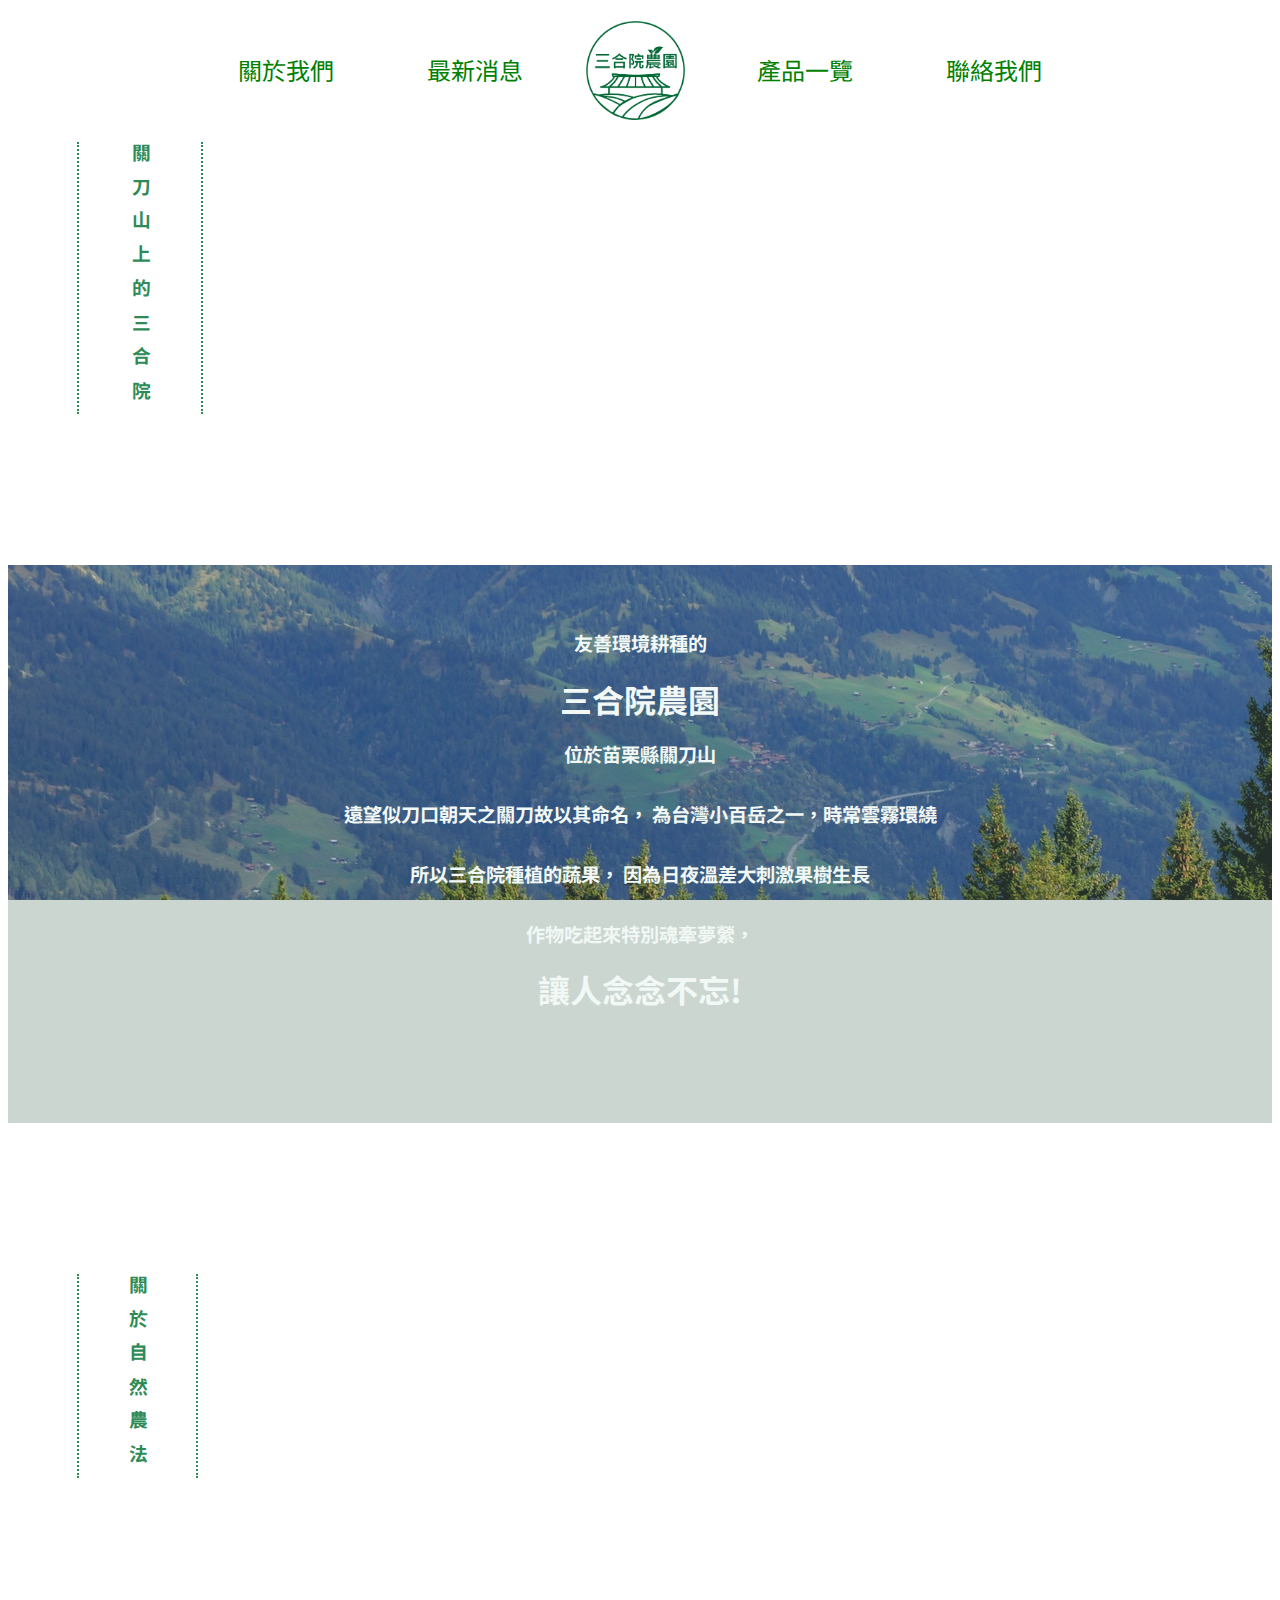
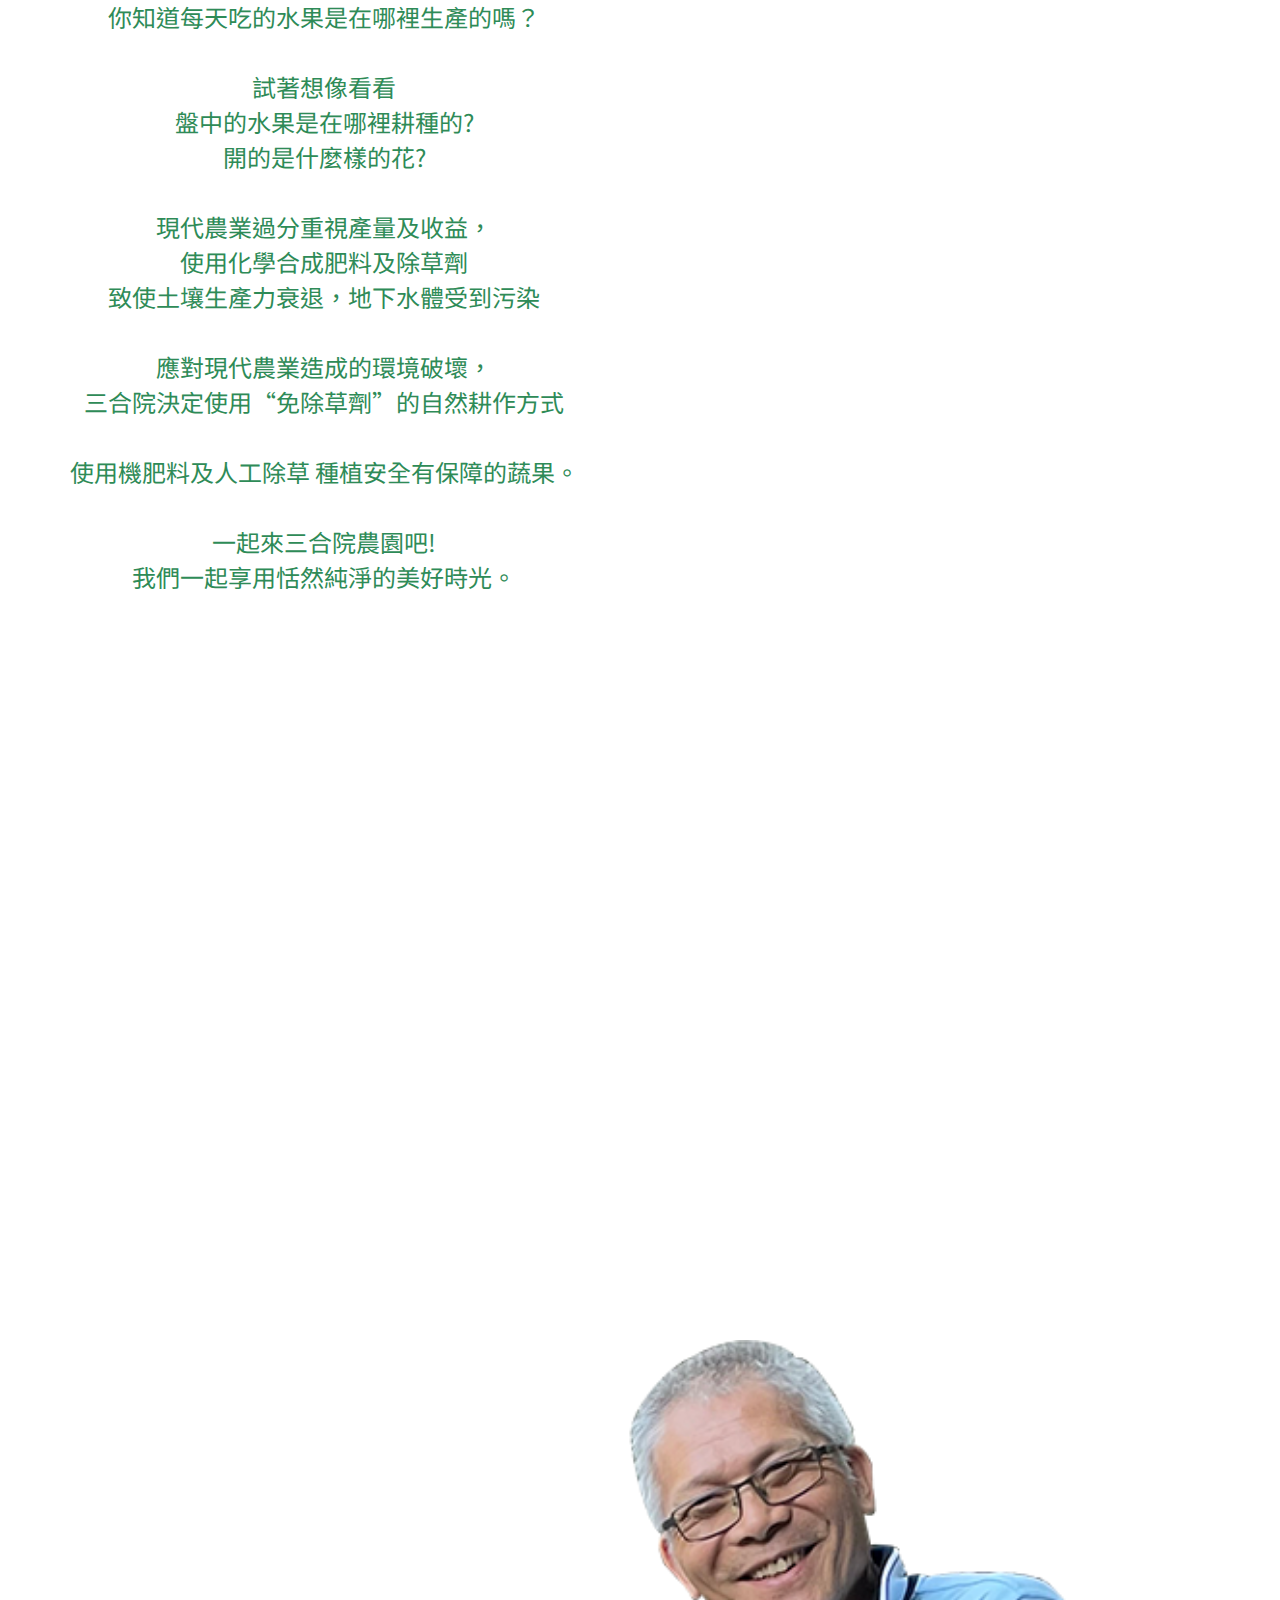
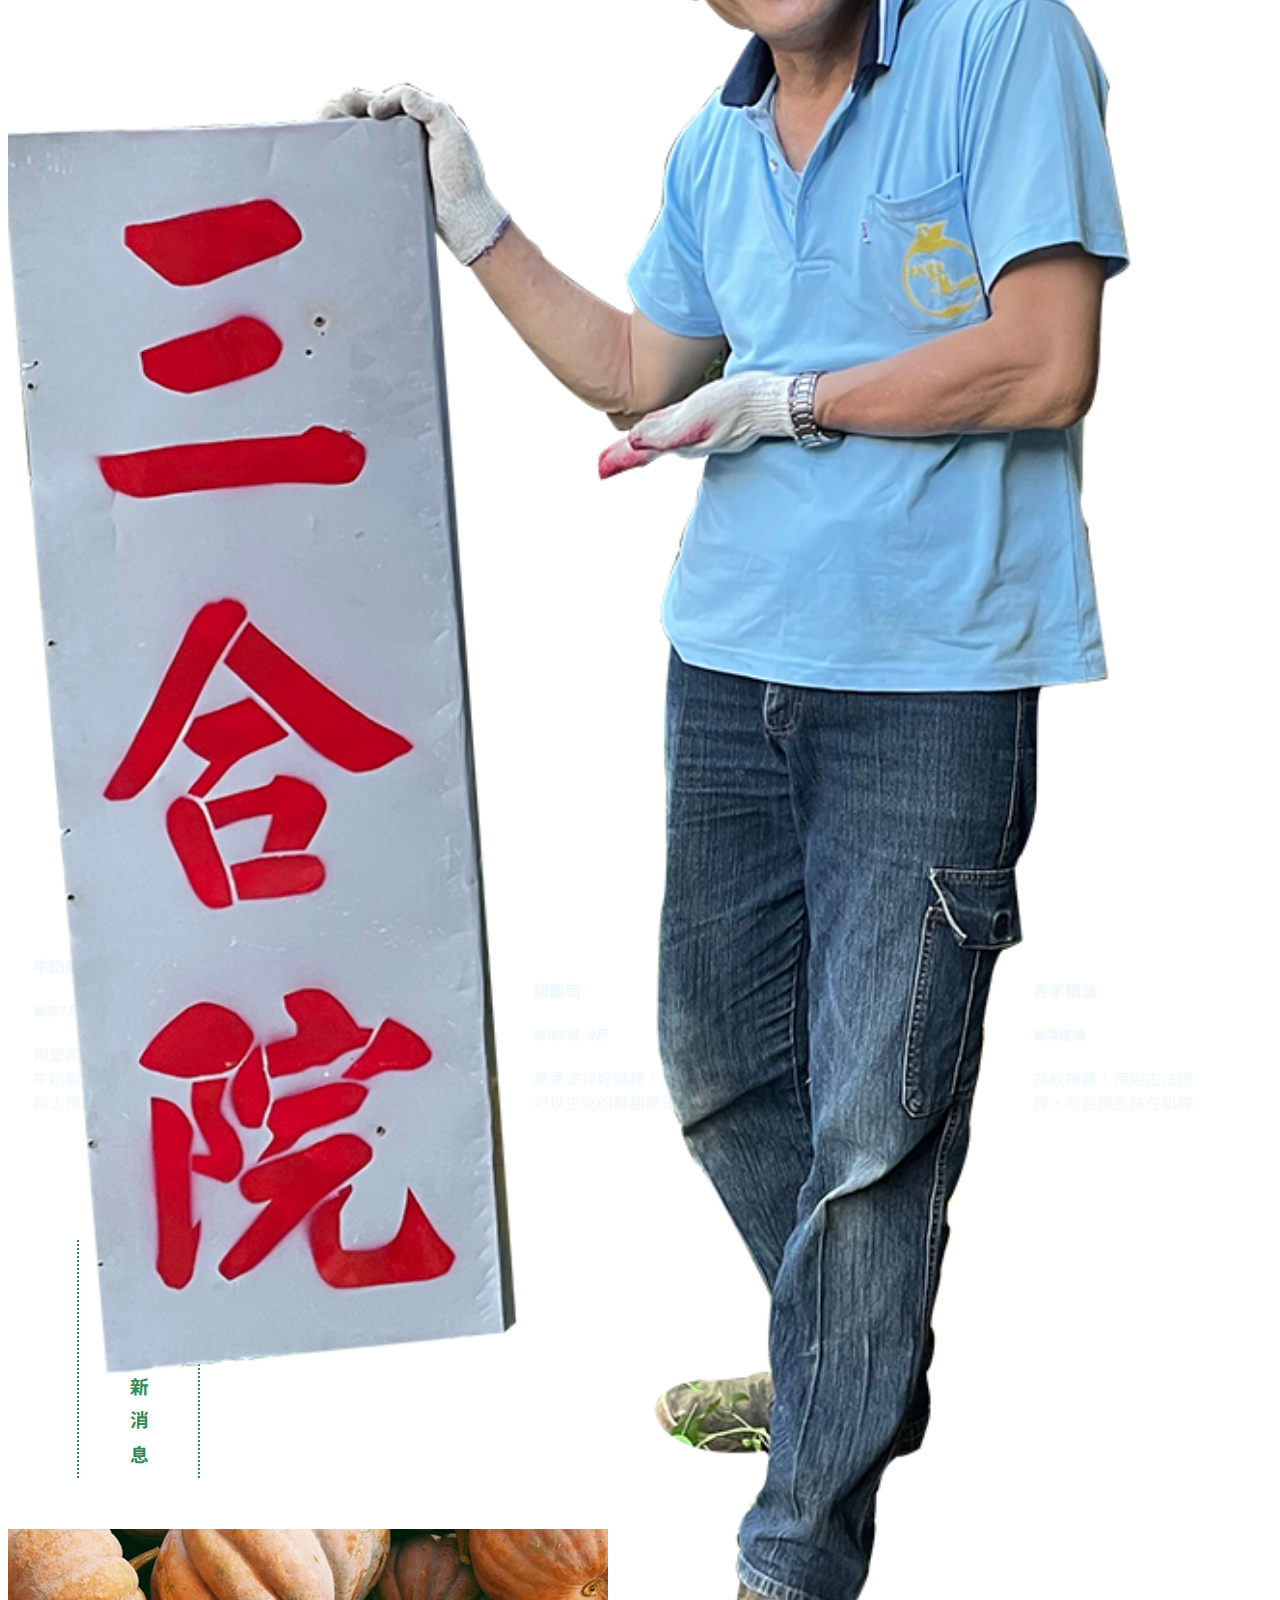
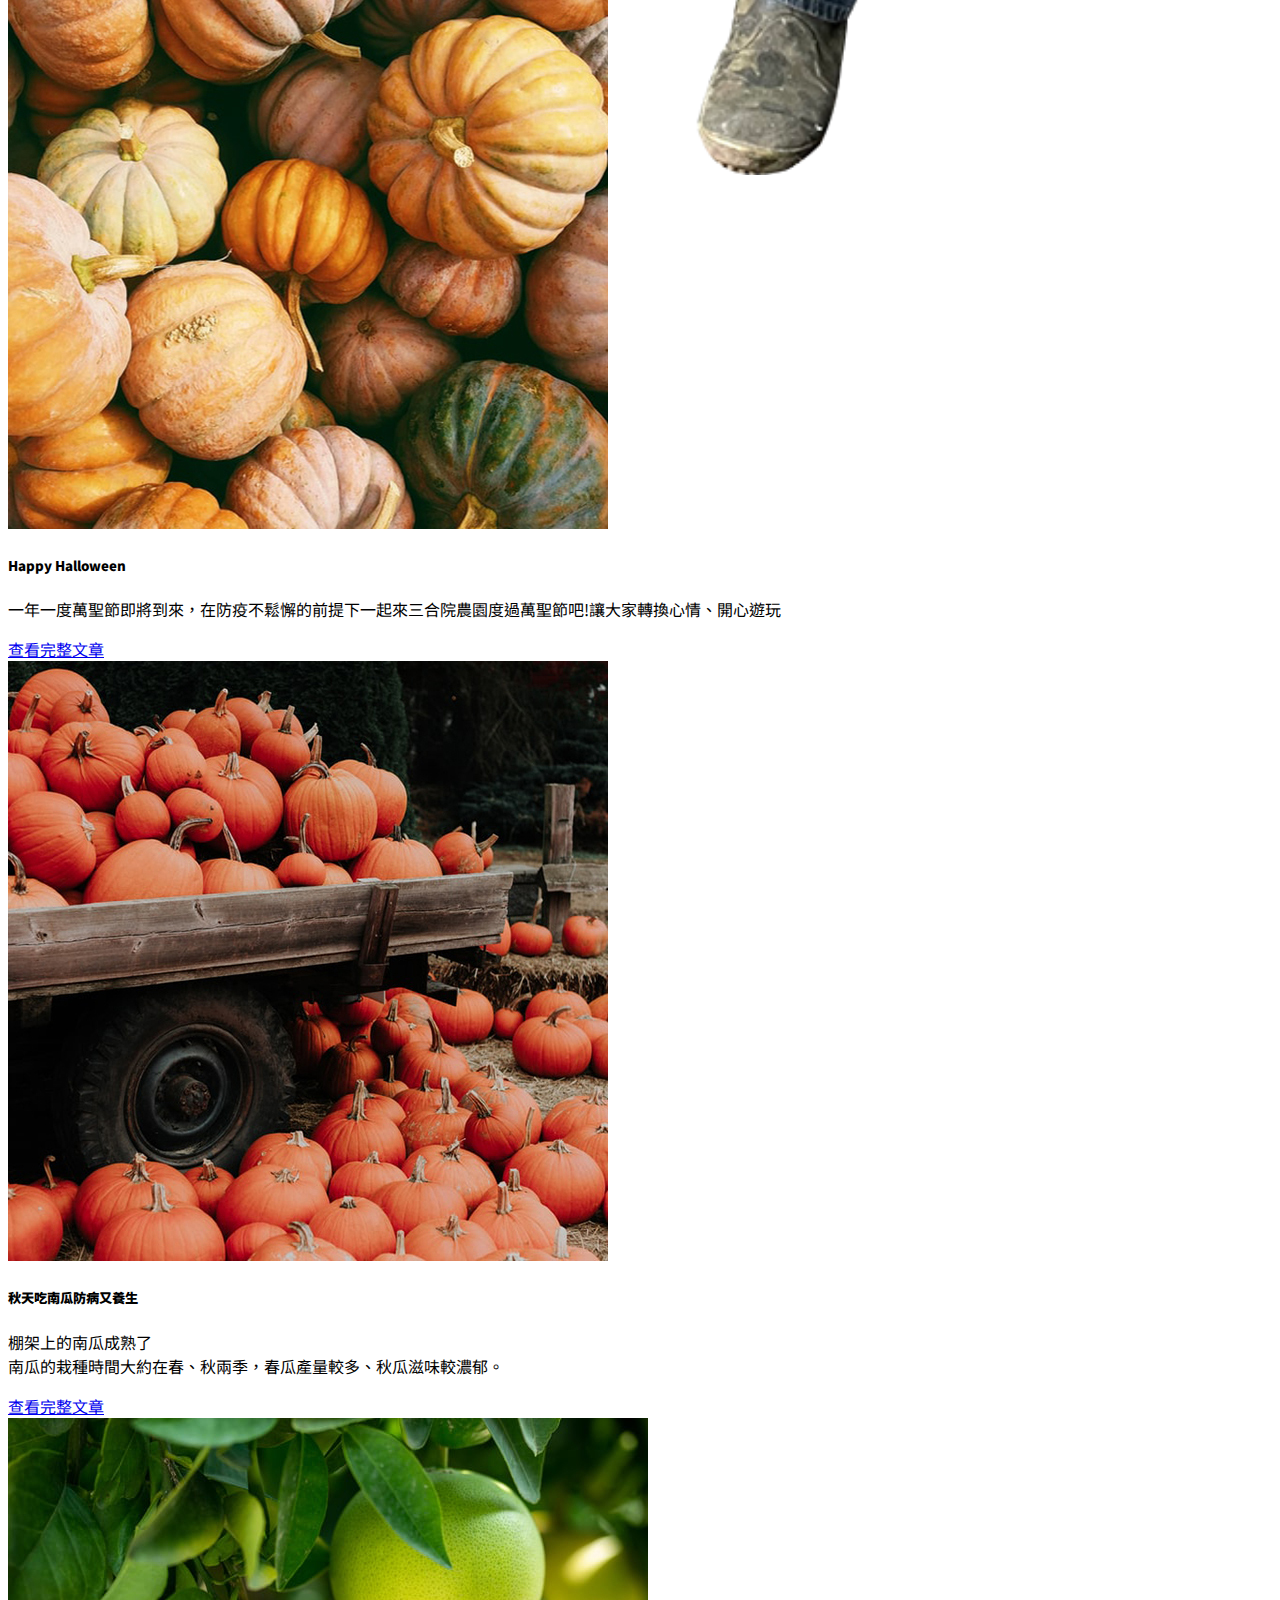
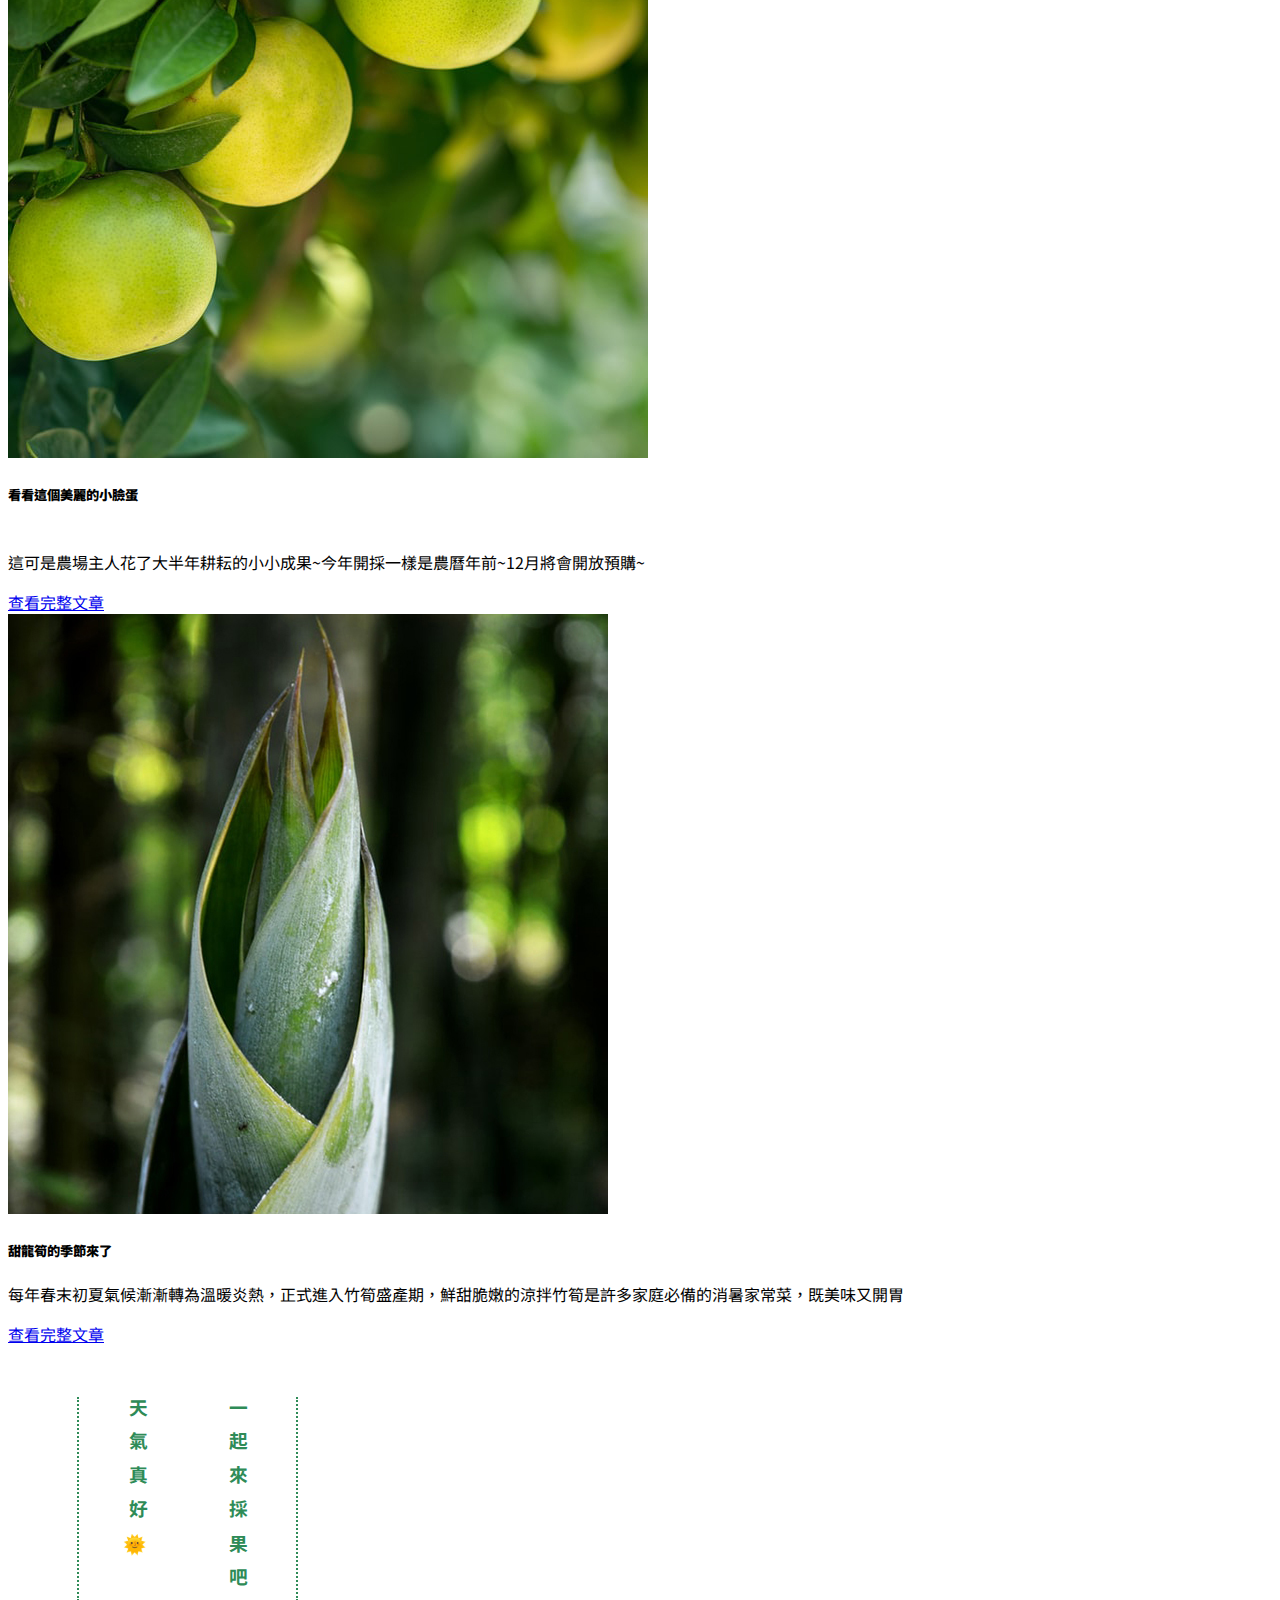
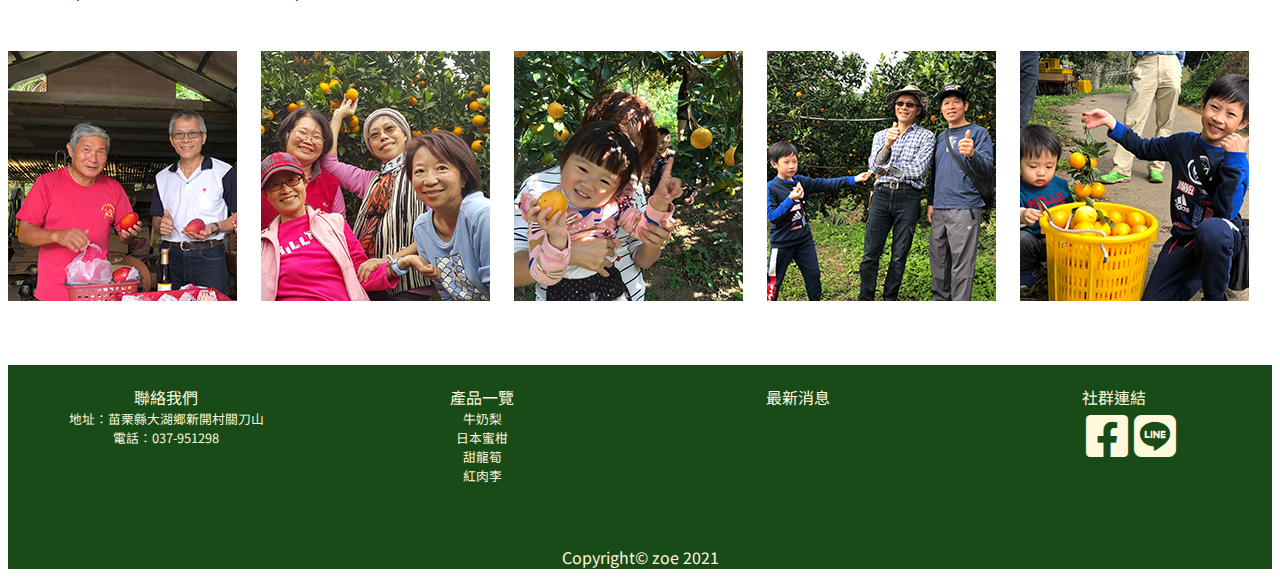
==== commit 1ecd1231: "no message" ====
--- a/index.html
+++ b/index.html
@@ -94,7 +94,7 @@
                   <div class="container product_txet ">
 
 
-                      <h3>關於三合院</h3>
+                      <h3>關於自然農法</h3>
 
 
 
--- a/public/css/index.css
+++ b/public/css/index.css
@@ -26,6 +26,7 @@
     line-height: 100px;
     /* text-align: center; */
 }
+
 header>.container {
     display: flex;
     flex-wrap: wrap;
@@ -144,17 +145,19 @@
 
 
 /* ////////////////////產品放大'////////////////// */
-.puoduct_md{
+.puoduct_md {
     position: relative;
     margin: 4% 0;
 }
-.puoduct_md_text{
+
+.puoduct_md_text {
     position: absolute;
     bottom: 10%;
-        left: 5%;
+    left: 5%;
     color: aliceblue;
-/* text-align: center; */
-}
+    /* text-align: center; */
+}
+
 .product_img {
 
     /* width: 100%; */
@@ -167,7 +170,7 @@
     /* width: 100%; */
     /* height: 100%; */
     /* overflow   : hidden; */
-display: none;
+    display: none;
 }
 
 
@@ -209,14 +212,16 @@
 
     color: rgb(241, 248, 245);
 
-     padding: 5% 0;
+    padding: 5% 0;
     font-size: 1.2rem;
     text-align: center;
 }
-.melkpear{
+
+.melkpear {
     font-size: 2rem;
-margin: 2% 0;
-}
+    margin: 2% 0;
+}
+
 .map_img {
     height: 100%;
     width: 100%;
@@ -399,7 +404,7 @@
     }
 
     /*///////////////// 放大產品照片 /////////////////*/
-     /* .top-product .container {
+    /* .top-product .container {
         background-color: antiquewhite;
         width           : 1140px;
         margin          : auto;
@@ -407,23 +412,23 @@
 
     /* } */
     /* .top-product.container { */
-        /* background-color: antiquewhite; */
-        /* width           : 100%; */
-        /* max-width       : 1140px; */
-        /* height: 410px; */
-        /* margin          : auto; */
-        
-        /* position        : relative; */
- 
+    /* background-color: antiquewhite; */
+    /* width           : 100%; */
+    /* max-width       : 1140px; */
+    /* height: 410px; */
+    /* margin          : auto; */
+
+    /* position        : relative; */
+
     /* } */
 
 
     .top-product {
-        width   : 100%;
-        height  : 800px;
+        width: 100%;
+        height: 600px;
         overflow: hidden;
 
- display: block;
+        display: block;
 
     }
 
@@ -433,41 +438,46 @@
       
       } */
 
-     
+
     .product {
         /* margin-top: 30px; */
-        width           : 1440px;
-        position     : relative;
-       
+        width: 1440px;
+        position: relative;
+
         overflow: hidden;
     }
-    .puoduct_md{
+
+    .puoduct_md {
         display: none;
     }
+
     .product_img {
 
-        float              : left;
-        width              : 250px;
-       
+        float: left;
+        width: 250px;
+
         height: 600px;
-        transition         : 1s all;
+        transition: 1s all;
         position: relative;
 
     }
-    .product_text{
+
+    .product_text {
         position: absolute;
-    bottom: 10%;
-    left: 10%;
-    width: 70%;
-    color: aliceblue;
-
-    
-    }
-    .product_text h4{
-/* writing-mode: vertical-lr ; */
-
-    }
-    .product_text P{
+        bottom: 10%;
+        left: 10%;
+        width: 70%;
+        color: aliceblue;
+
+
+    }
+
+    .product_text h4 {
+        /* writing-mode: vertical-lr ; */
+
+    }
+
+    .product_text P {
         /* display: none; */
     }
 
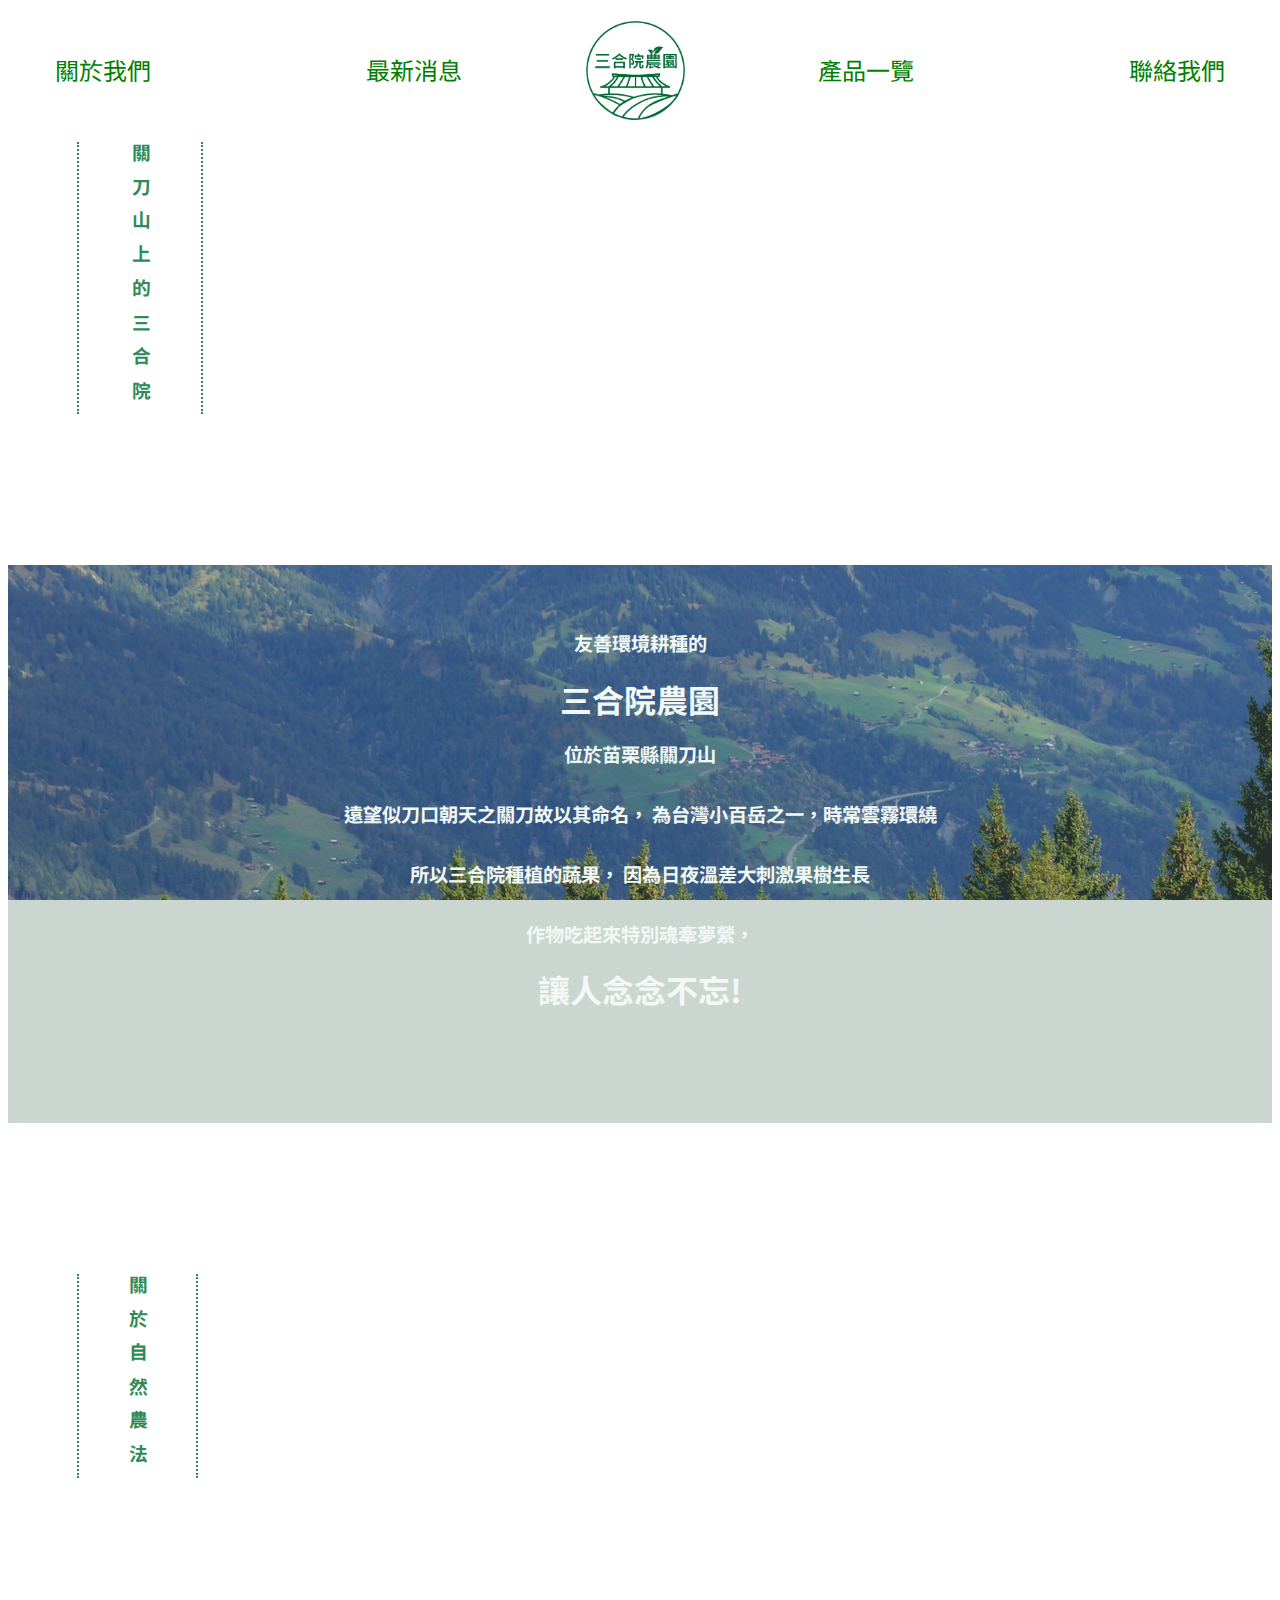
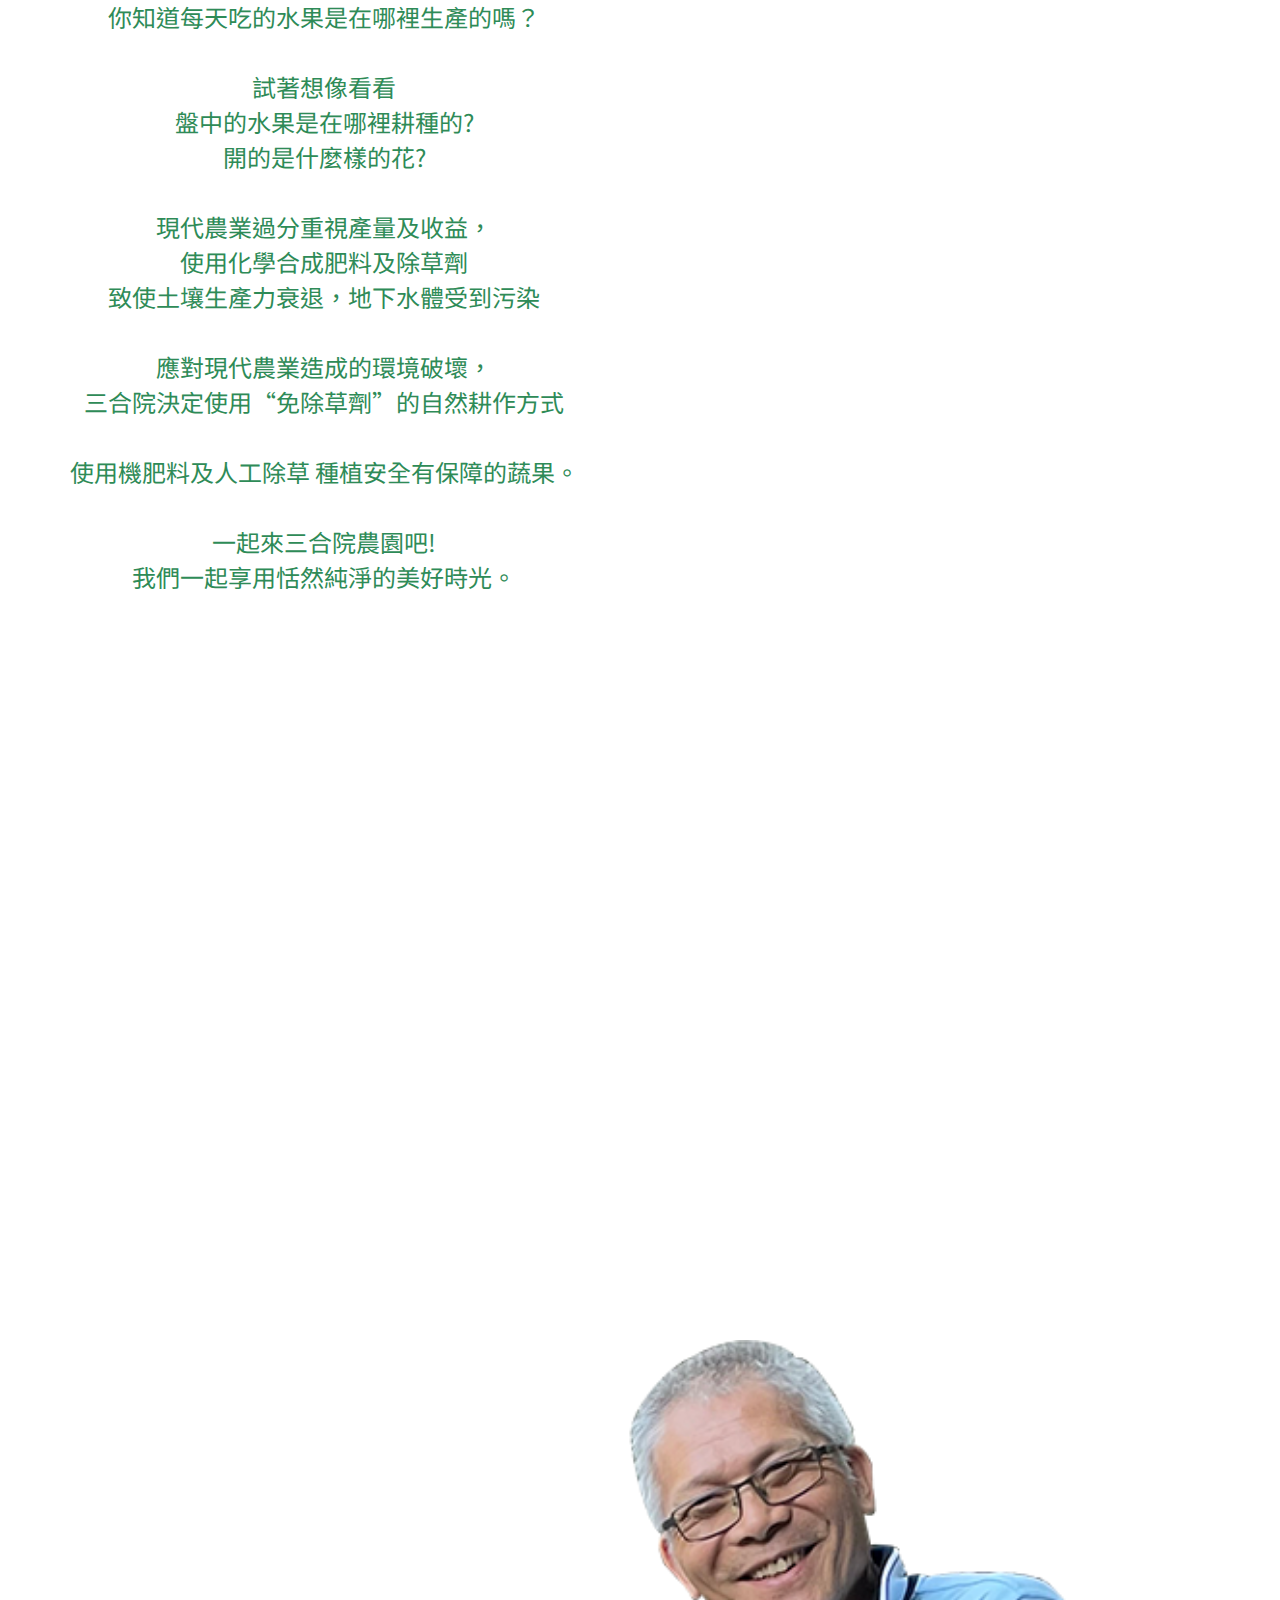
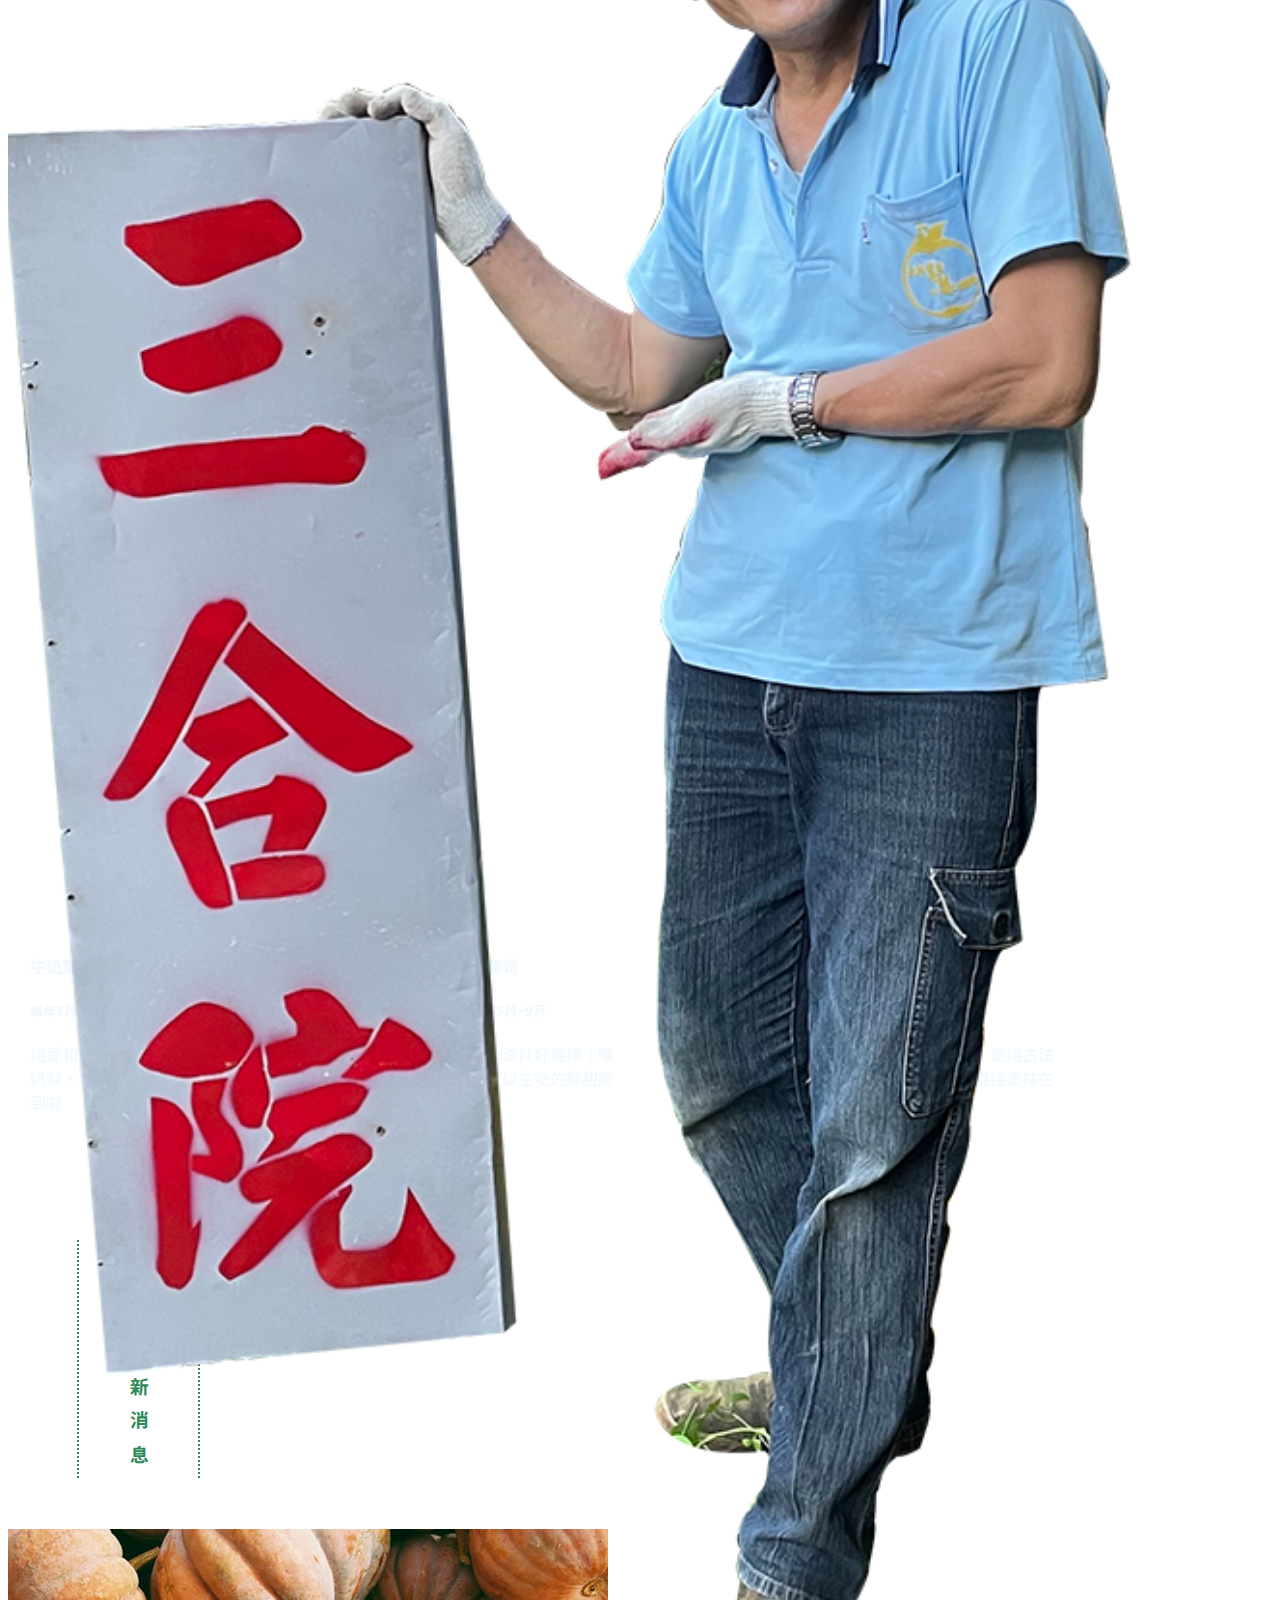
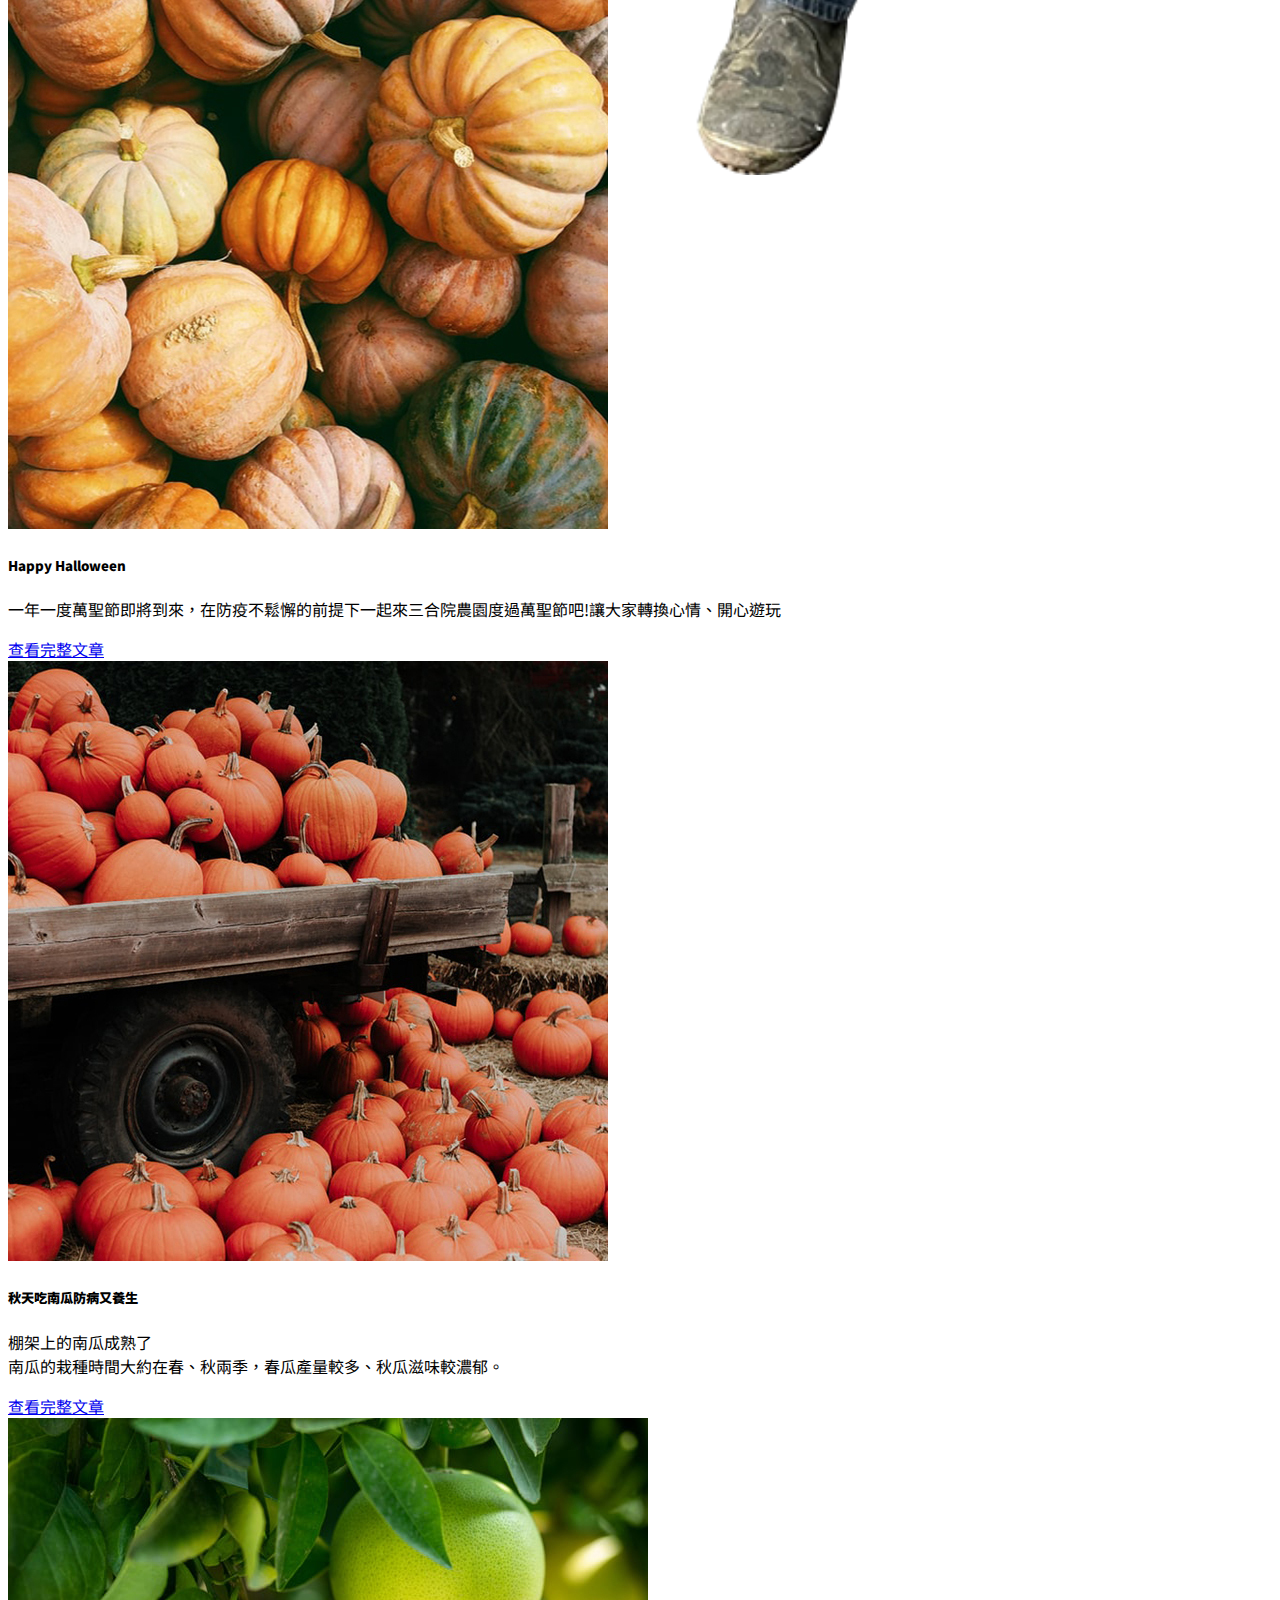
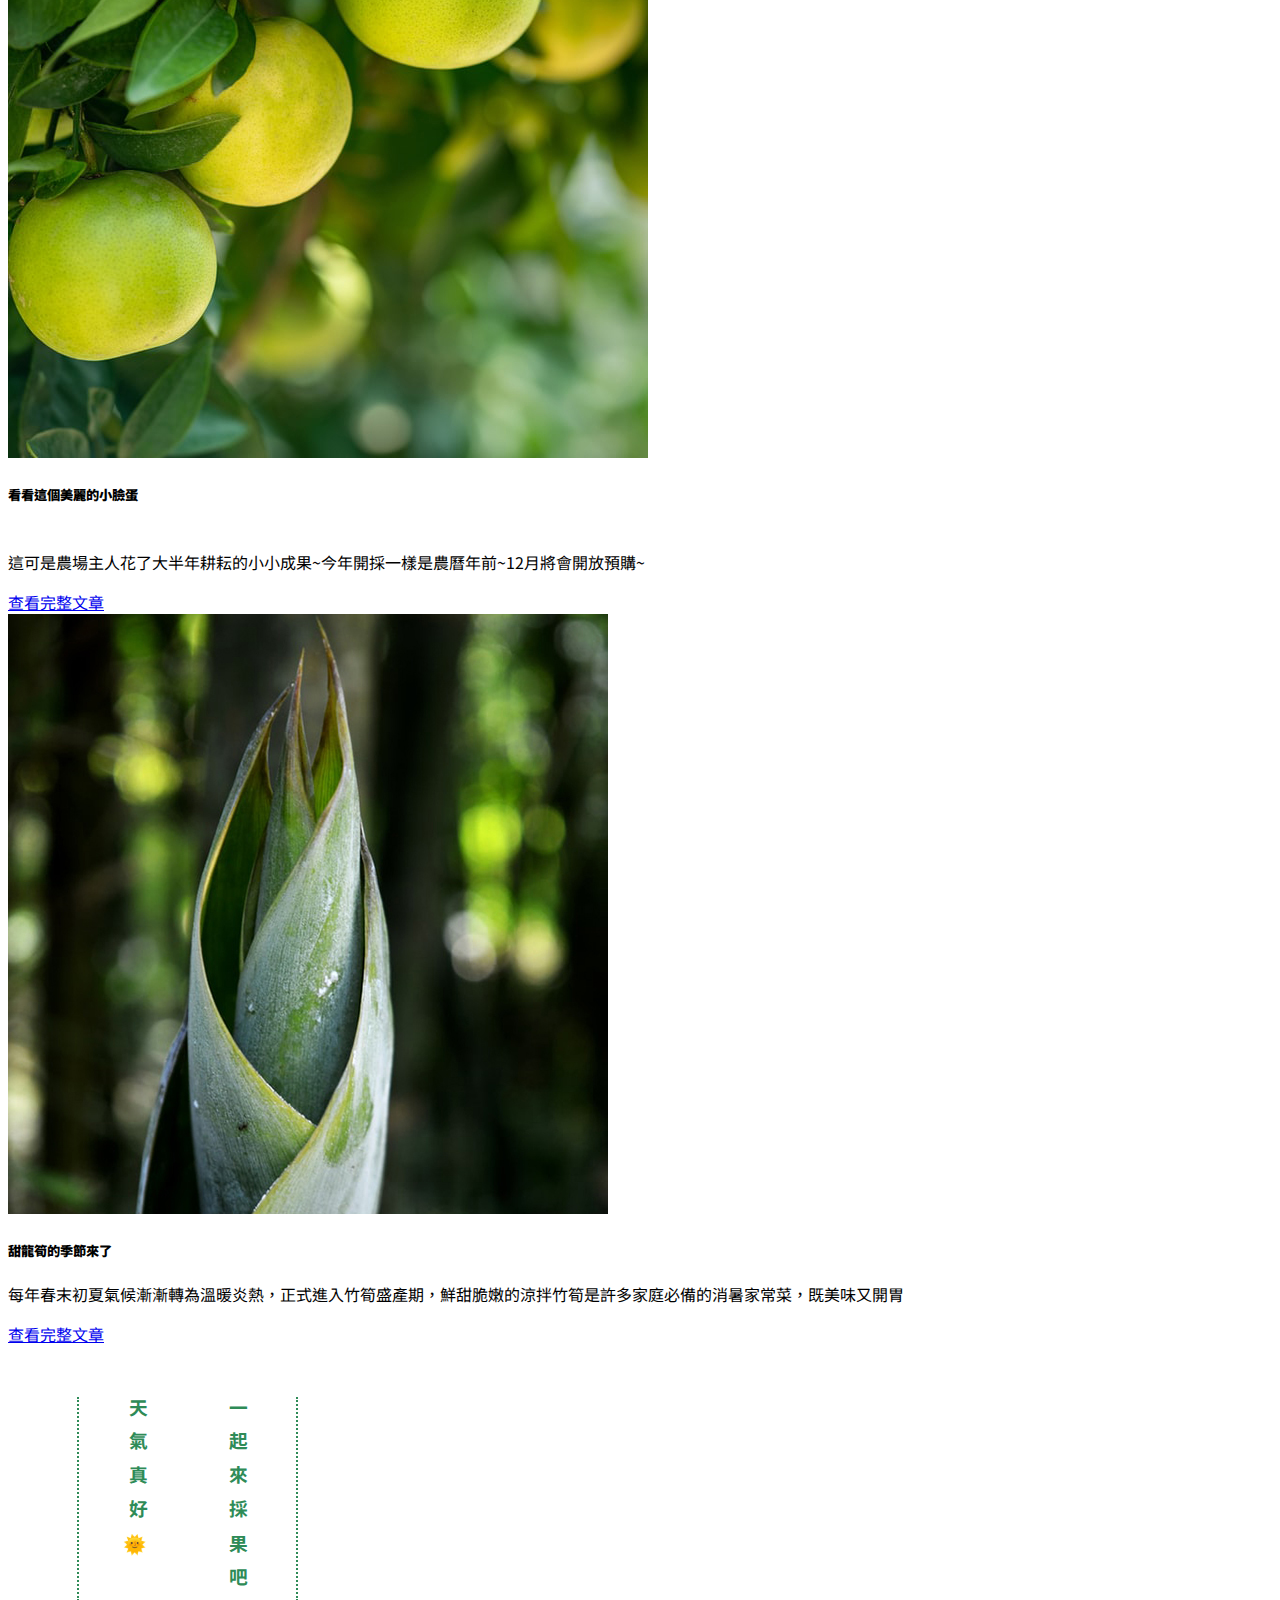
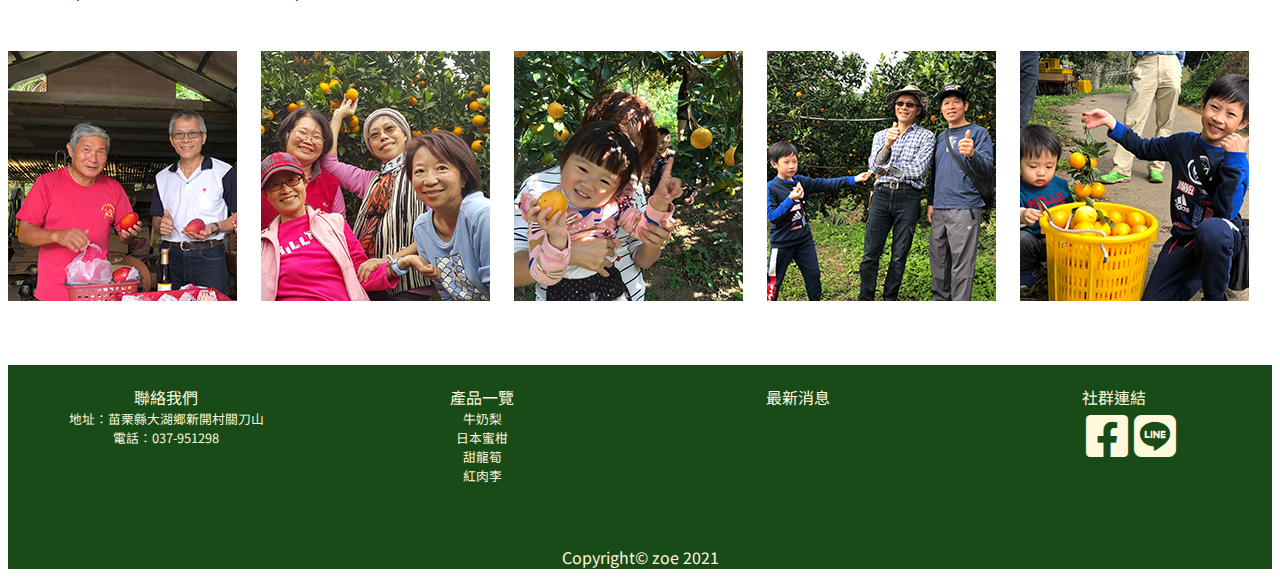
==== commit 33369ffc: "new" ====
--- a/index.html
+++ b/index.html
@@ -12,16 +12,12 @@
           integrity="sha384-EVSTQN3/azprG1Anm3QDgpJLIm9Nao0Yz1ztcQTwFspd3yD65VohhpuuCOmLASjC" crossorigin="anonymous">
       <link rel="stylesheet" href="public/js/slick-1.8.1/slick/slick.css">
       <link rel="stylesheet" href="public/js/slick-1.8.1/slick/slick-theme.css">
-      <link rel="stylesheet" href="
-    https://cdnjs.cloudflare.com/ajax/libs/font-awesome/6.0.0-beta2/css/all.min.css
-    ">
+      <link rel="stylesheet" href="https://cdnjs.cloudflare.com/ajax/libs/font-awesome/6.0.0-beta2/css/all.min.css">
       <style>
           @import url('https://fonts.googleapis.com/css2?family=Noto+Sans+HK:wght@400;700&display=swap');
       </style>
       <link rel="stylesheet" href="public/css/index.css">
       <link rel="stylesheet" href="public/css/index_styles.css">
-
-
   </head>
 
   <body>
@@ -151,35 +147,35 @@
 
               <div class="carousol">
                   <div class="product  ">
-                      <div class="product_img"><img src="http://picsum.photos/800/800?random=30" alt="">
+                      <div class="product_img"><img src="public/images/首頁商品-02.png" alt="">
                           <div class="product_text">
                               <h4>牛奶梨</h4>
                               <h5>每年7月~8月</h5>
-                              <p>用愛和汗水灌溉的多汁牛奶梨，熱銷商品～手腳太慢就搶不到啦</p>
-                          </div>
-                      </div>
-                      <div class="product_img"><img src="http://picsum.photos/800/800?random=20" alt="">
+                              <p>用愛和汗水灌溉的牛奶梨，手腳慢就搶不到啦</p>
+                          </div>
+                      </div>
+                      <div class="product_img"><img src="public/images/首頁商品-01.png" alt="">
                           <div class="product_text">
                               <h4>紅肉李</h4>
                               <h5>每年4月~5月</h5>
                               <p>天然山泉水灌溉，外面絕對吃不到的酸甜好滋味</p>
                           </div>
                       </div>
-                      <div class="product_img"><img src="http://picsum.photos/800/800?random=310" alt="">
+                      <div class="product_img"><img src="public/images/首頁商品-05.png" alt="">
                           <div class="product_text">
                               <h4>甜龍筍</h4>
                               <h5>每年5月~9月</h5>
                               <p>夏季涼拌好選擇！唯一可以生吃的鮮甜脆筍</p>
                           </div>
                       </div>
-                      <div class="product_img"><img src="http://picsum.photos/800/800?random=80" alt="">
+                      <div class="product_img"><img src="public/images/首頁商品-04.png" alt="">
                           <div class="product_text">
                               <h4>日本蜜柑</h4>
                               <h5>每年12月~2月</h5>
-                              <p>香甜多汁！手刀搶購～晚了就沒貨啦</p>
-                          </div>
-                      </div>
-                      <div class="product_img"><img src="http://picsum.photos/800/800?random=3" alt="">
+                              <p>愛媛縣日本品種香甜多汁！手刀搶購～晚了就沒貨啦</p>
+                          </div>
+                      </div>
+                      <div class="product_img"><img src="public/images/首頁商品-03.png" alt="">
                           <div class="product_text">
                               <h4>香茅精油</h4>
                               <h5>每季提煉</h5>
@@ -227,162 +223,153 @@
                           <p>香甜多汁！手刀搶購～晚了就沒貨啦</p>
                       </div>
                   </div>
-                 
-                  </div>
-                  <div class="col-12 puoduct_md">
-                      <img class="w-100" src="  http://picsum.photos/700/700?random=31" alt="">
-                      <div class="puoduct_md_text">
-                          <h4>香茅精油</h4>
-                          <h5>每季提煉</h5>
-                          <p>抗蚊神器！使用古法提煉，可直接塗抹在肌膚</p>
-                      </div>
-                  </div>
-              </div>
-          </div>
-
-
-          <div class="container product_txet ">
-
-
-              <h3>三合院最新消息</h3>
-
-
-
-          </div>
-          <div class="container">
-              <div class="row">
-                  <div class="card bg-transparent  col-6 col-md-3 mb-6">
-                      <img src="public/images/news1.jpg" class="card-img-top " alt="...">
-                      <div class="card-body ">
-                          <h5 class="card-title">Happy Halloween</h5>
-                          <p class="card-text">
-
-                              一年一度萬聖節即將到來，在防疫不鬆懈的前提下一起來三合院農園度過萬聖節吧!讓大家轉換心情、開心遊玩
-                          </p>
-                          <a href="#" class="btn btn-success float-center">查看完整文章</a>
-                      </div>
-
-                  </div>
-                  <div class="card bg-transparent col-6 col-md-3 mb-6">
-                      <img src="public/images/news2.jpg" class="card-img-top " alt="...">
-                      <div class="card-body">
-                          <h5 class="card-title">秋天吃南瓜防病又養生</h5>
-                          <p class="card-text">棚架上的南瓜成熟了
-                              <br>南瓜的栽種時間大約在春、秋兩季，春瓜產量較多、秋瓜滋味較濃郁。
-                          </p>
-                          <a href="#" class="btn btn-success  float-right">查看完整文章</a>
-                      </div>
-
-                  </div>
-                  <div class="card bg-transparent col-6 col-md-3 mb-6">
-                      <img src="public/images/news3.jpg" class="card-img-top  " alt="...">
-                      <div class="card-body">
-                          <h5 class="card-title">看看這個美麗的小臉蛋</h5>
-                          <p class="card-text">
-                              <br>這可是農場主人花了大半年耕耘的小小成果~今年開採一樣是農曆年前~12月將會開放預購~
-                          </p>
-                          <a href="#" class="btn btn-success float-right">查看完整文章</a>
-                      </div>
-
-                  </div>
-                  <div class="card bg-transparent col-6 col-md-3 mb-6">
-                      <img src="public/images/news4.jpg" class="card-img-top" alt="...">
-                      <div class="card-body">
-                          <h5 class="card-title">甜龍筍的季節來了</h5>
-                          <p class="card-text">每年春末初夏氣候漸漸轉為溫暖炎熱，正式進入竹筍盛產期，鮮甜脆嫩的涼拌竹筍是許多家庭必備的消暑家常菜，既美味又開胃</p>
-                          <a href="#" class="btn btn-success float-right">查看完整文章</a>
-                      </div>
-
-                  </div>
-
-                  <div class=”clearfix hidden-xs”></div>
-              </div>
-          </div>
-
-          <div class="container product_txet ">
-
-
-              <h3>天氣真好🌞
-                  <br> 一起來採果吧
-              </h3>
-
-
-
-          </div>
-          <div class="slide-content ">
-
-              <div
-                  style=" height:250px;  background-repeat: no-repeat; background-image: url(public/images/tain/001.jpg);">
-              </div>
-              <div
-                  style=" height:250px;  background-repeat: no-repeat; background-image: url(public/images/tain/002.jpg);">
-              </div>
-              <div
-                  style=" height:250px;  background-repeat: no-repeat; background-image: url(public/images/tain/008.jpg);">
-              </div>
-              <div
-                  style=" height:250px;  background-repeat: no-repeat; background-image: url(public/images/tain/004.jpg);">
-              </div>
-              <div
-                  style=" height:250px;  background-repeat: no-repeat; background-image: url(public/images/tain/005.jpg);">
-              </div>
-              <div
-                  style=" height:250px;  background-repeat: no-repeat; background-image: url(public/images/tain/006.jpg);">
-              </div>
-              <div
-                  style=" height:250px;  background-repeat: no-repeat; background-image: url(public/images/tain/007.jpg);">
-              </div>
-              <div
-                  style=" height:250px;  background-repeat: no-repeat; background-image: url(public/images/tain/002.jpg);">
-              </div>
-              <div
-                  style=" height:250px;  background-repeat: no-repeat; background-image: url(public/images/tain/004.jpg);">
-              </div>
-
-          </div>
-          <div class="gotop"><a href=""><i class="fa-solid fa-circle-arrow-up"></i></a></div>
-
-          <footer>
-              <div id="ftbr" class="container">
-
-                  <div>聯絡我們
-                      <a href=""> 地址：苗栗縣大湖鄉新開村關刀山</a>
-                      <a href=""> 電話：037-951298</a>
-
-                  </div>
-
-                  <div>產品一覽
-
-                      <a href="">牛奶梨</a>
-                      <a href="">日本蜜柑</a>
-                      <a href="">甜龍筍</a>
-                      <a href="">紅肉李</a>
-
-                  </div>
-
-                  <div>最新消息
-
-                  </div>
-                  <div class="gofbig">
-                      <p>社群連結</p>
-                      <div class="gofbigicon">
-                          <a href=""> <i style="font-size: 3rem;" class="fa-brands fa-facebook-square"></i>
-                          </a>
-                          <a href=""> <i style="font-size: 3rem;" class="fa-brands fa-line"></i>
-                          </a></div>
-                  </div>
-          </footer>
-          <div id="ftend">
-
-              <p>Copyright© zoe 2021 </p>
-
-              <!-- <p>lor</p> -->
-          </div>
-
-
-
-
-          <!-- <div id="rightmenu">
+
+              </div>
+              <div class="col-12 puoduct_md">
+                  <img class="w-100" src="  http://picsum.photos/700/700?random=31" alt="">
+                  <div class="puoduct_md_text">
+                      <h4>香茅精油</h4>
+                      <h5>每季提煉</h5>
+                      <p>抗蚊神器！使用古法提煉，可直接塗抹在肌膚</p>
+                  </div>
+              </div>
+          </div>
+      </div>
+
+
+      <div class="container product_txet ">
+
+
+          <h3>三合院最新消息</h3>
+
+
+
+      </div>
+      <div class="container">
+          <div class="row">
+              <div class="card bg-transparent  col-6 col-md-3 mb-6 ">
+                  <img src="public/images/news1.jpg" class="card-img-top " alt="...">
+                  <div class="card-body ">
+                      <h5 class="card-title">Happy Halloween</h5>
+                      <p class="card-text">
+
+                          一年一度萬聖節即將到來，在防疫不鬆懈的前提下一起來三合院農園度過萬聖節吧!讓大家轉換心情、開心遊玩
+                      </p>
+                      <a href="#" class="btn btn-success float-center">查看完整文章</a>
+                  </div>
+
+              </div>
+              <div class="card bg-transparent col-6 col-md-3 mb-6 ">
+                  <img src="public/images/news2.jpg" class="card-img-top " alt="...">
+                  <div class="card-body">
+                      <h5 class="card-title">秋天吃南瓜防病又養生</h5>
+                      <p class="card-text">棚架上的南瓜成熟了
+                          <br>南瓜的栽種時間大約在春、秋兩季，春瓜產量較多、秋瓜滋味較濃郁。
+                      </p>
+                      <a href="#" class="btn btn-success  float-right">查看完整文章</a>
+                  </div>
+
+              </div>
+              <div class="card bg-transparent col-6 col-md-3 mb-6">
+                  <img src="public/images/news3.jpg" class="card-img-top  " alt="...">
+                  <div class="card-body">
+                      <h5 class="card-title">看看這個美麗的小臉蛋</h5>
+                      <p class="card-text">
+                          <br>這可是農場主人花了大半年耕耘的小小成果~今年開採一樣是農曆年前~12月將會開放預購~
+                      </p>
+                      <a href="#" class="btn btn-success float-right">查看完整文章</a>
+                  </div>
+
+              </div>
+              <div class="card bg-transparent col-6 col-md-3 mb-6">
+                  <img src="public/images/news4.jpg" class="card-img-top" alt="...">
+                  <div class="card-body">
+                      <h5 class="card-title">甜龍筍的季節來了</h5>
+                      <p class="card-text">每年春末初夏氣候漸漸轉為溫暖炎熱，正式進入竹筍盛產期，鮮甜脆嫩的涼拌竹筍是許多家庭必備的消暑家常菜，既美味又開胃</p>
+                      <a href="#" class="btn btn-success float-right">查看完整文章</a>
+                  </div>
+
+              </div>
+
+              <div class=”clearfix hidden-xs”></div>
+          </div>
+      </div>
+
+      <div class="container product_txet ">
+
+
+          <h3>天氣真好🌞
+              <br> 一起來採果吧
+          </h3>
+
+
+
+      </div>
+      <div class="slide-content ">
+
+          <div style=" height:250px;  background-repeat: no-repeat; background-image: url(public/images/tain/001.jpg);">
+          </div>
+          <div style=" height:250px;  background-repeat: no-repeat; background-image: url(public/images/tain/002.jpg);">
+          </div>
+          <div style=" height:250px;  background-repeat: no-repeat; background-image: url(public/images/tain/008.jpg);">
+          </div>
+          <div style=" height:250px;  background-repeat: no-repeat; background-image: url(public/images/tain/004.jpg);">
+          </div>
+          <div style=" height:250px;  background-repeat: no-repeat; background-image: url(public/images/tain/005.jpg);">
+          </div>
+          <div style=" height:250px;  background-repeat: no-repeat; background-image: url(public/images/tain/006.jpg);">
+          </div>
+          <div style=" height:250px;  background-repeat: no-repeat; background-image: url(public/images/tain/007.jpg);">
+          </div>
+          <div style=" height:250px;  background-repeat: no-repeat; background-image: url(public/images/tain/002.jpg);">
+          </div>
+          <div style=" height:250px;  background-repeat: no-repeat; background-image: url(public/images/tain/004.jpg);">
+          </div>
+
+      </div>
+      <div class="gotop"><a href=""><i class="fa-solid fa-circle-arrow-up"></i></a></div>
+
+      <footer>
+          <div id="ftbr" class="container">
+
+              <div>聯絡我們
+                  <a href=""> 地址：苗栗縣大湖鄉新開村關刀山</a>
+                  <a href=""> 電話：037-951298</a>
+
+              </div>
+
+              <div>產品一覽
+
+                  <a href="">牛奶梨</a>
+                  <a href="">日本蜜柑</a>
+                  <a href="">甜龍筍</a>
+                  <a href="">紅肉李</a>
+
+              </div>
+
+              <div>最新消息
+
+              </div>
+              <div class="gofbig">
+                  <p>社群連結</p>
+                  <div class="gofbigicon">
+                      <a href=""> <i style="font-size: 3rem;" class="fa-brands fa-facebook-square"></i>
+                      </a>
+                      <a href=""> <i style="font-size: 3rem;" class="fa-brands fa-line"></i>
+                      </a></div>
+              </div>
+      </footer>
+      <div id="ftend">
+
+          <p>Copyright© zoe 2021 </p>
+
+          <!-- <p>lor</p> -->
+      </div>
+
+
+
+
+      <!-- <div id="rightmenu">
         <ul>
             <li class="gback" id="g1"><a href="#banner"></a></li>
             <li id="g2"><a href="#pcbr"></a></li>
@@ -390,12 +377,10 @@
         </ul>
     </div> -->
 
-          <!-- <div id="ftendpc"></div> -->
-          <script src="public/js/jquery-3.6.0.min.js"></script>
-          <script src="public/js/slick-1.8.1/slick/slick.min.js"></script>
-          <script src="public/js/index_script.js"></script>
-
-
+      <!-- <div id="ftendpc"></div> -->
+      <script src="public/js/jquery-3.6.0.min.js"></script>
+      <script src="public/js/slick-1.8.1/slick/slick.min.js"></script>
+      <script src="public/js/index_script.js"></script>
   </body>
 
 
--- a/public/css/index.css
+++ b/public/css/index.css
@@ -338,7 +338,7 @@
 }
 
 .gotop a {
-    color: rgb(24, 75, 24);
+    color: rgb(40, 90, 40);
 }
 
 .gotop a:hover {
@@ -352,12 +352,21 @@
 
     right: 50px;
     bottom: 50px;
-    color: rgba(6, 53, 25, 0.979);
+   
     font-size: 4em;
     display: none;
-    transition: all 3s;
-}
-
+    transition: all .3s;
+    transform: translate(30px);
+    transition: .6s;
+
+}
+
+
+
+.gotop_active {
+   
+   transform: rotate(360deg) ;
+}
 
 
 
@@ -386,7 +395,7 @@
 
     nav>ul {
         display: flex;
-        justify-content: center;
+        justify-content: space-between;
     }
 
     nav>ul>li {
@@ -454,7 +463,7 @@
     .product_img {
 
         float: left;
-        width: 250px;
+        width: 220px;
 
         height: 600px;
         transition: 1s all;
@@ -482,13 +491,13 @@
     }
 
     .product_img.active {
-        width: 600px;
+        width: 700px;
         /* height: 500px; */
         /* background-position:100% 150%; */
     }
 
     .product_img.other {
-        width: 200px;
+        width: 100px;
         /* background-position:100% 150%; */
     }
 
@@ -555,16 +564,21 @@
 
 
         right: 50px;
-        bottom: 50px;
-        color: rgba(6, 53, 25, 0.979);
+        bottom: 0px;
+        color: seagreen;
         font-size: 4em;
         display: none;
-        transition: all 3s;
+        transition: all 0.5s;
     }
 
     .gotop_active {
-
-        transform: rotate(365deg);
+        transform : rotate(360deg);
+       position: fixed;
+
+
+        right: 50px;
+        bottom: 50px;
+      
     }
 }
 
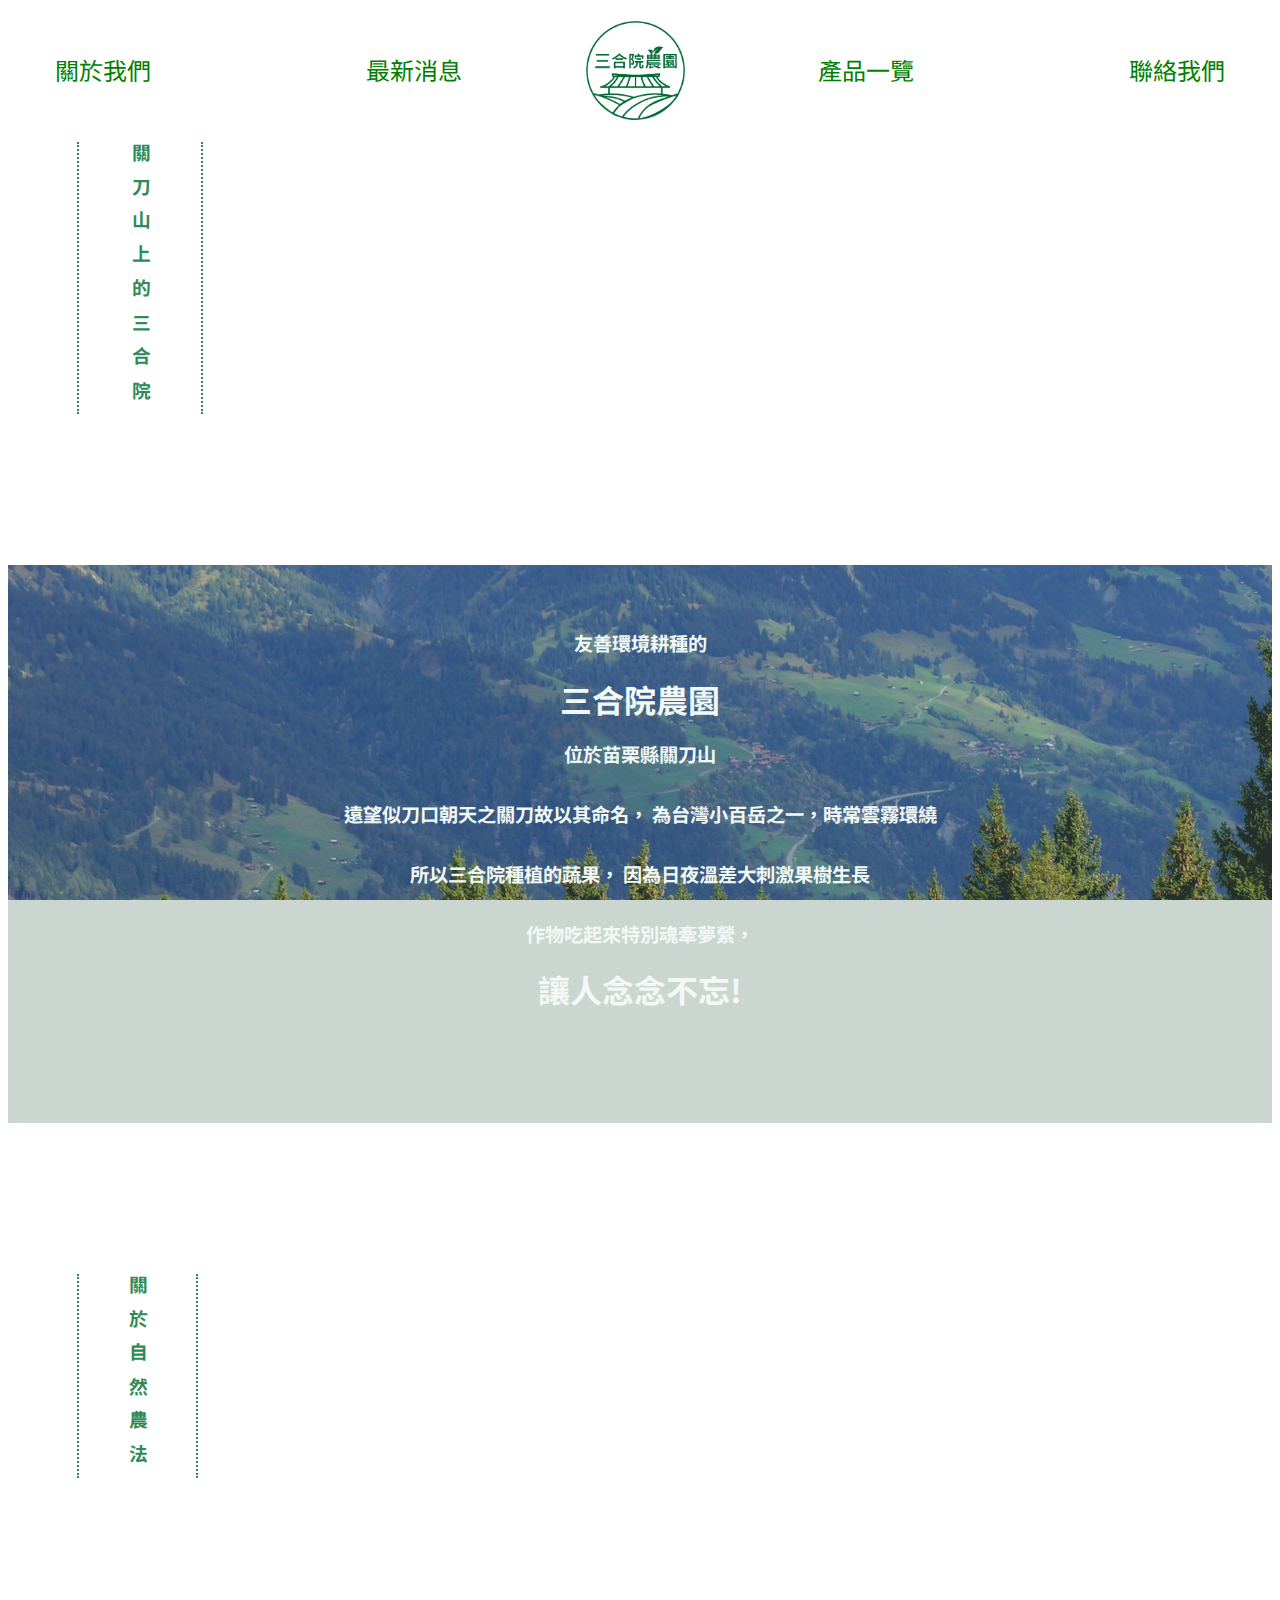
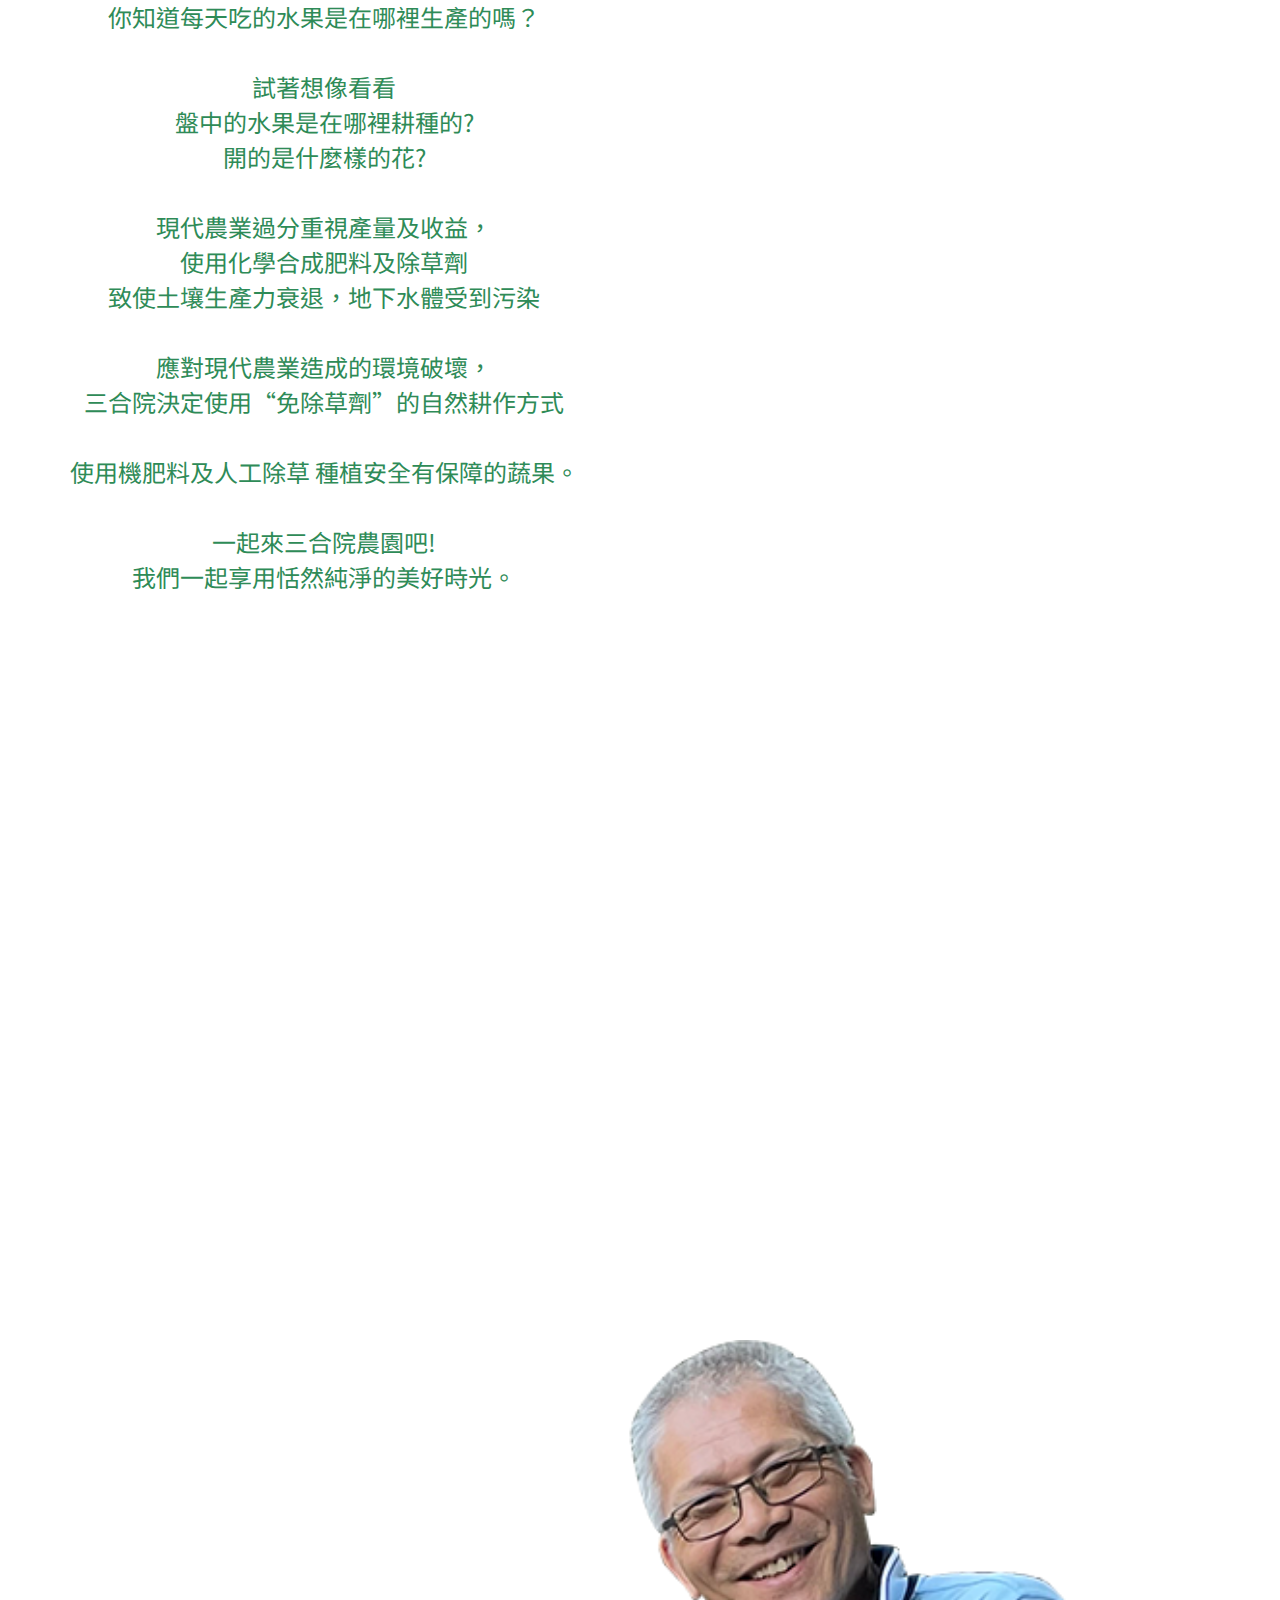
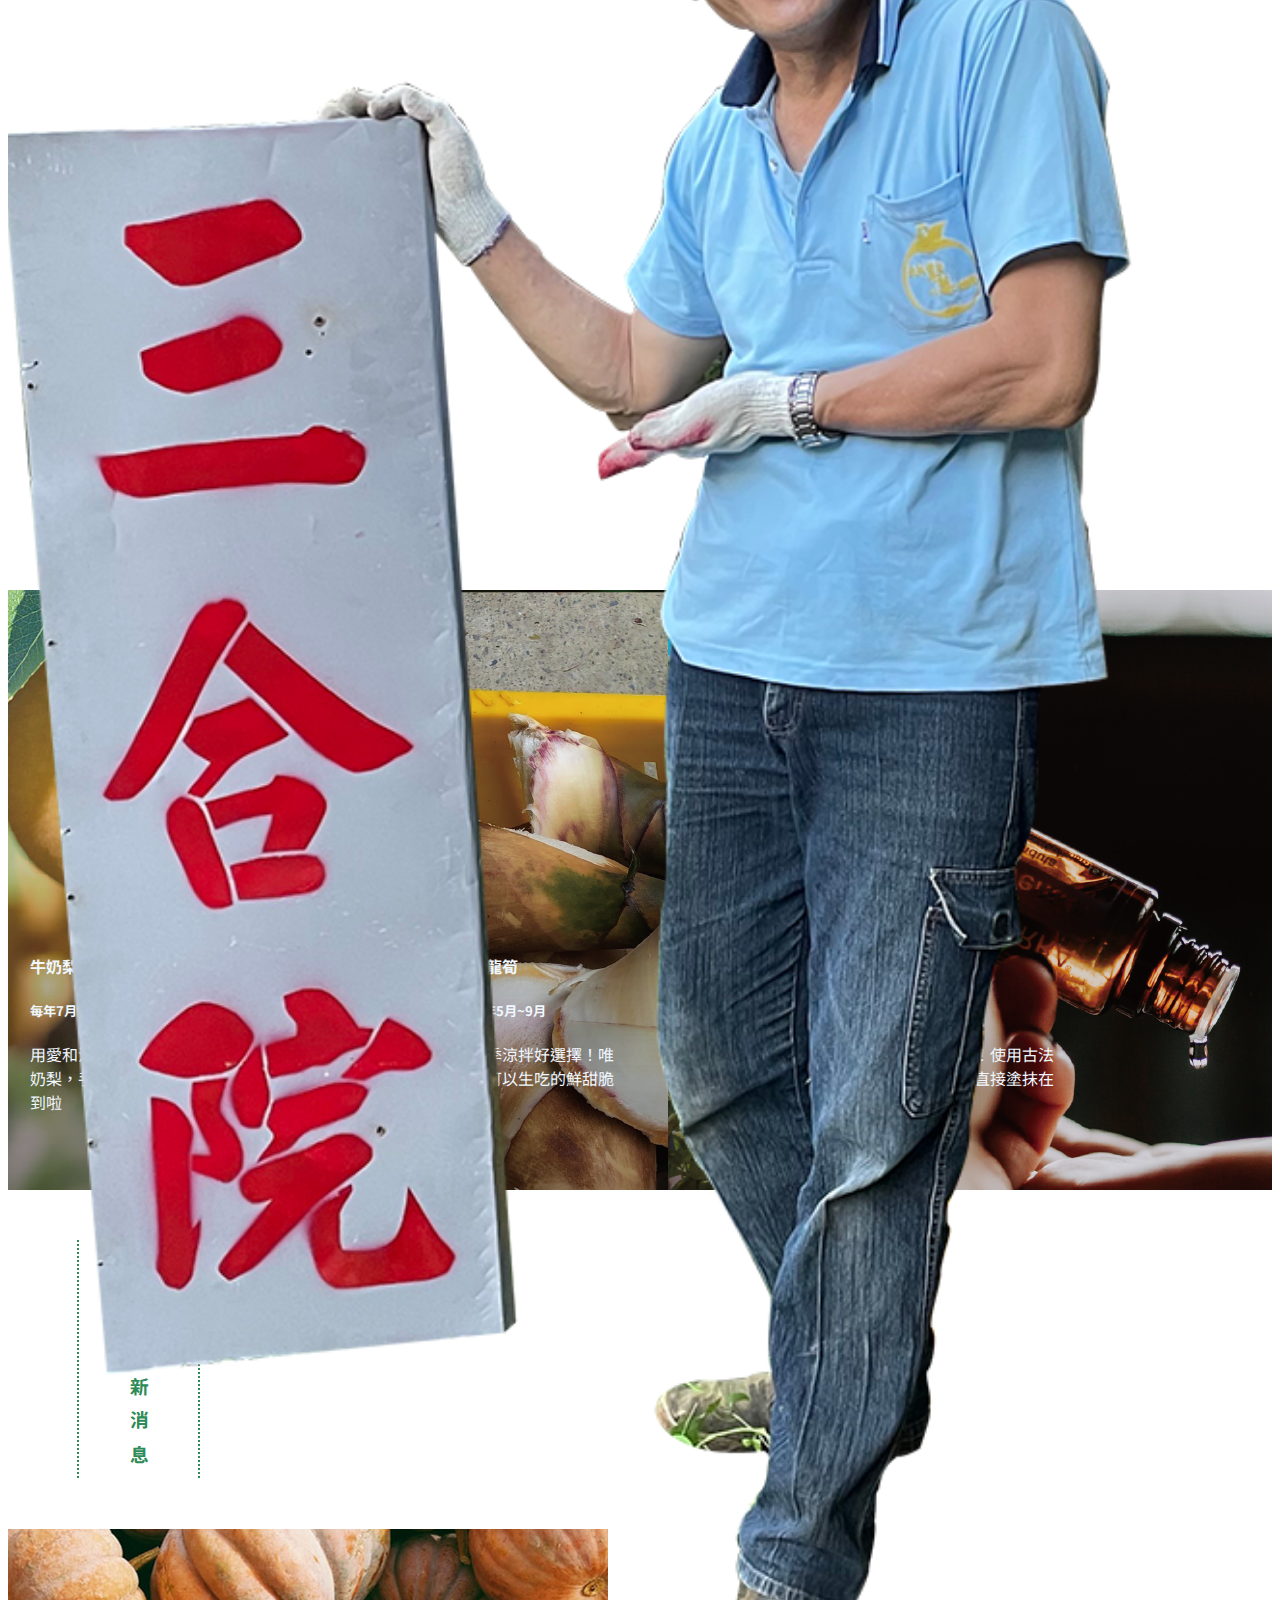
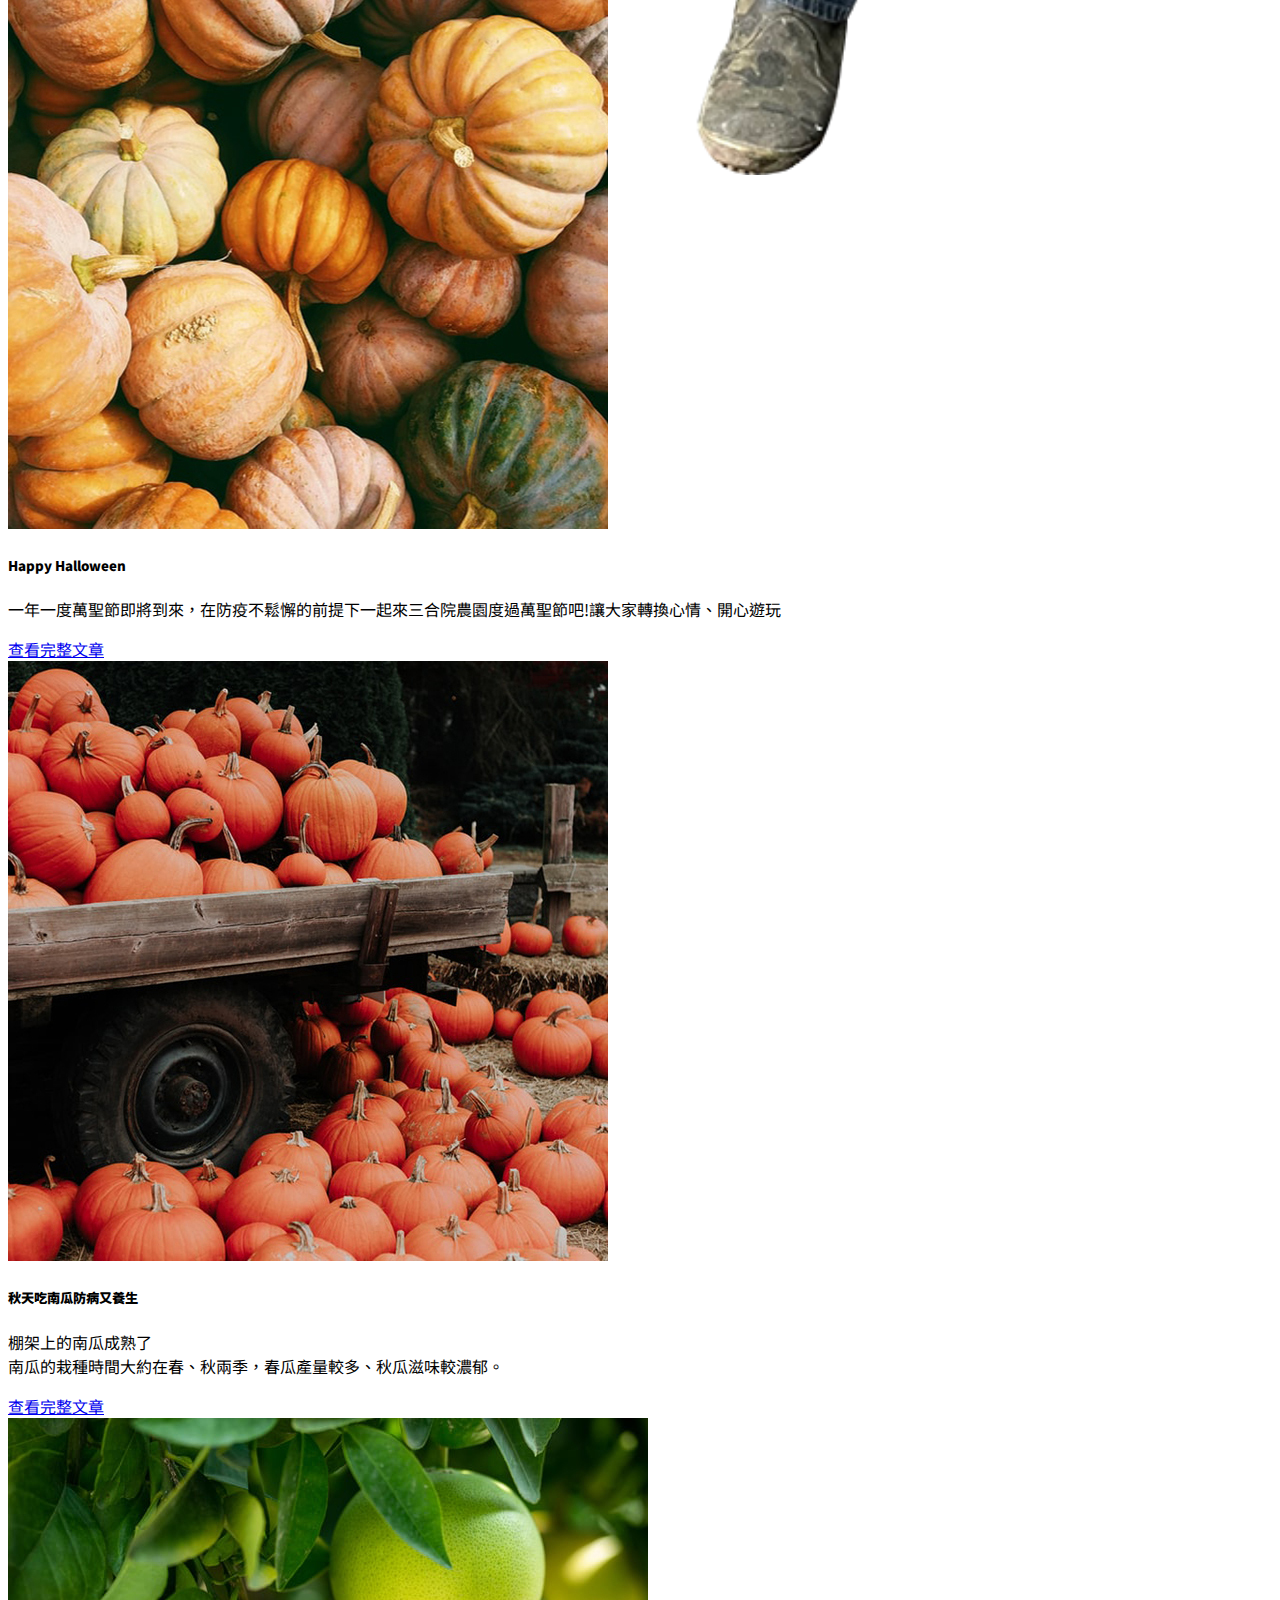
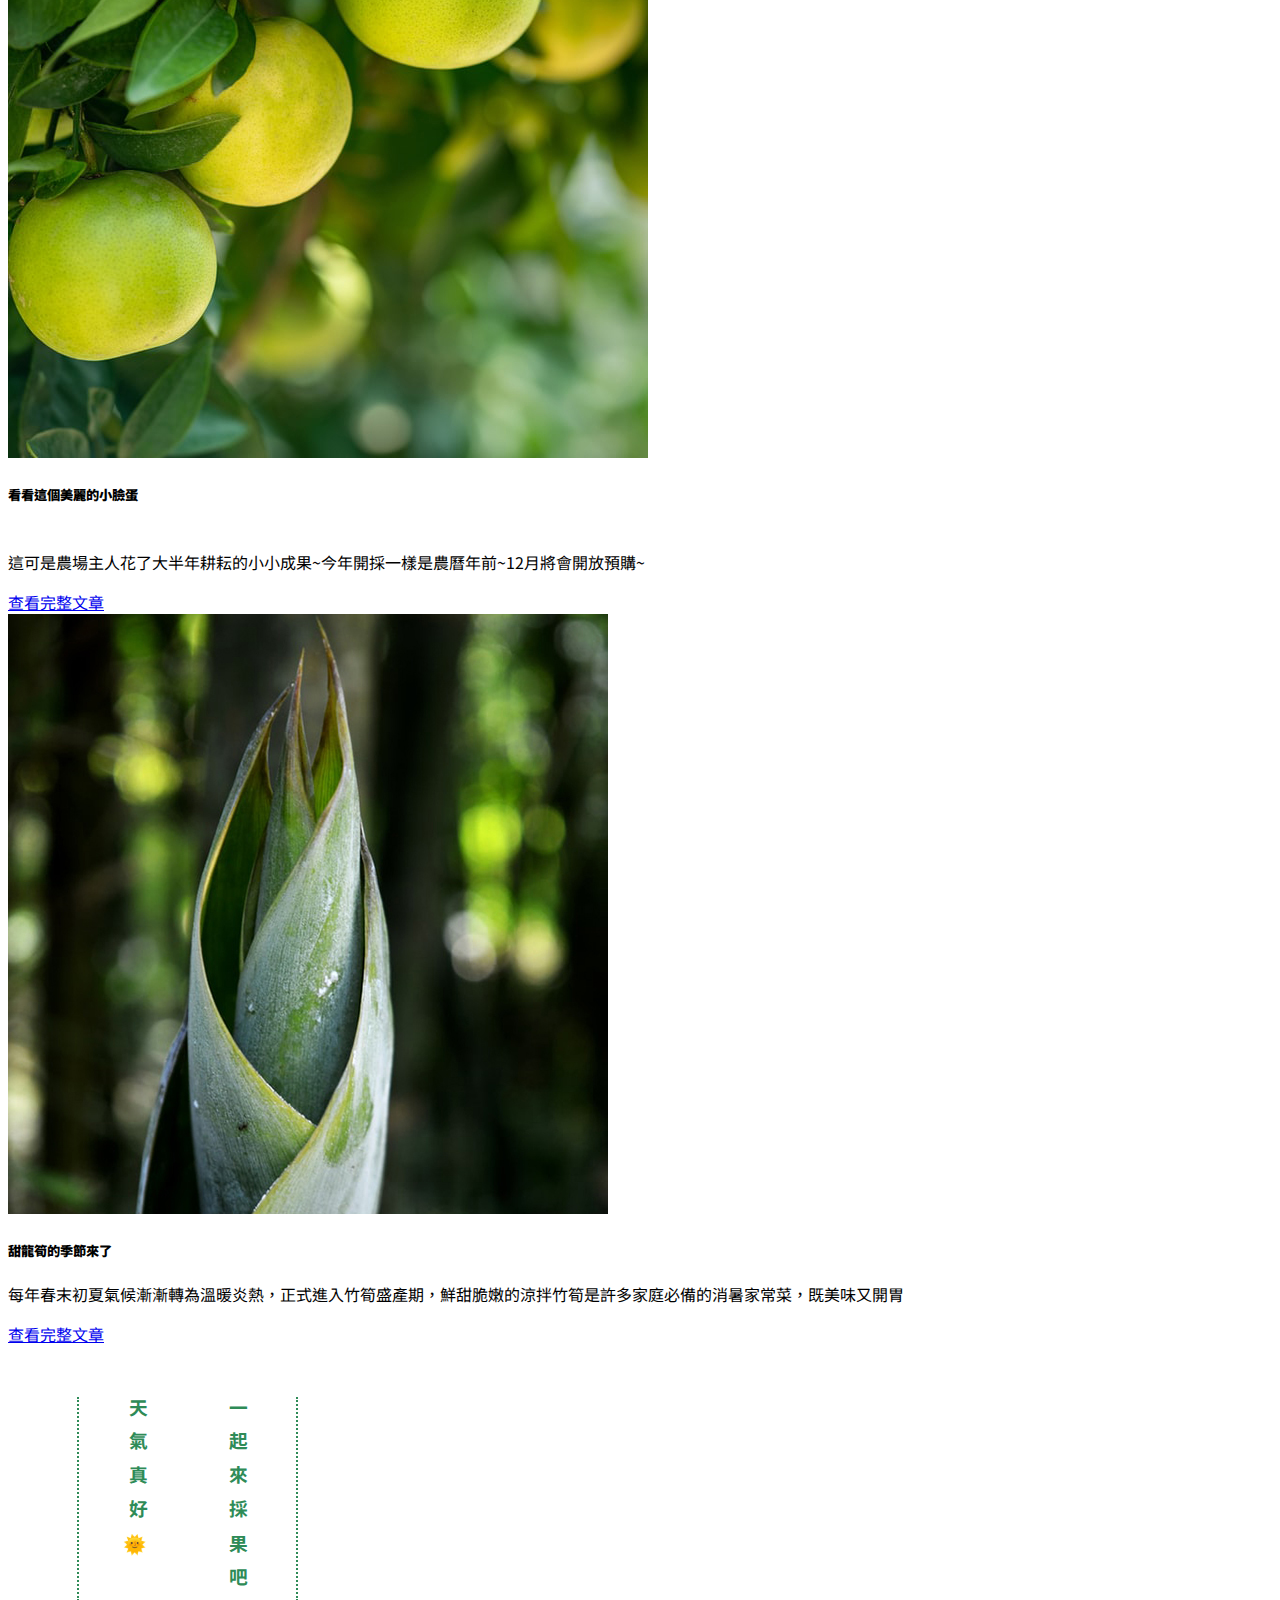
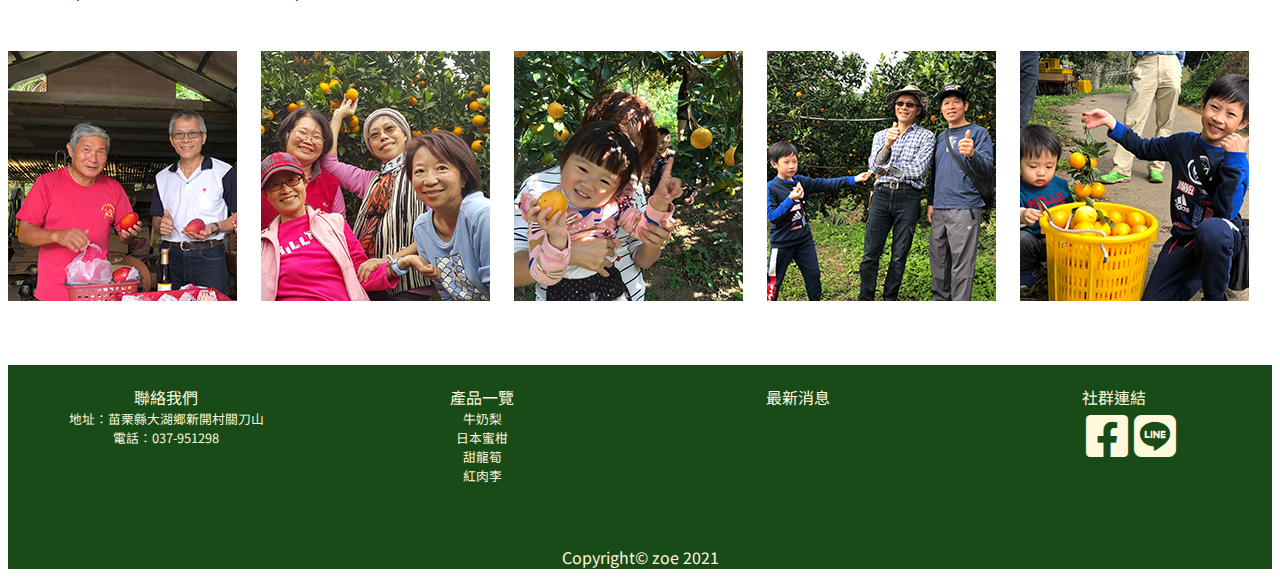
==== commit 6a7b062f: "修正" ====
--- a/index.html
+++ b/index.html
@@ -6,6 +6,8 @@
       <meta http-equiv="X-UA-Compatible" content="IE=edge">
       <meta name="viewport" content="width=device-width, initial-scale=1.0">
       <title>三合院首頁</title>
+
+      <link href="https://cdn.jsdelivr.net/npm/bootstrap@5.1.3/dist/css/bootstrap.min.css" rel="stylesheet" integrity="sha384-1BmE4kWBq78iYhFldvKuhfTAU6auU8tT94WrHftjDbrCEXSU1oBoqyl2QvZ6jIW3" crossorigin="anonymous">
       <link rel="shortcut icon" href="public/favico.ico.gif">
       <link rel="icon" type="image/gif" href="animated_favicon1.gif">
       <link href="https://cdn.jsdelivr.net/npm/bootstrap@5.0.2/dist/css/bootstrap.min.css" rel="stylesheet"
@@ -191,7 +193,7 @@
           <div class="container">
               <div class="row ">
                   <div class="col-12 puoduct_md">
-                      <img class="w-100" src="  http://picsum.photos/700/700?random=30" alt="">
+                      <img class="w-100" src="public/images/首頁商品-01.png" alt="">
                       <div class="puoduct_md_text">
                           <h4>牛奶梨</h4>
                           <h5>每年7月~8月</h5>
@@ -199,7 +201,7 @@
                       </div>
                   </div>
                   <div class="col-12 puoduct_md">
-                      <img class="w-100" src="  http://picsum.photos/700/700?random=50" alt="">
+                      <img class="w-100" src=" public/images/首頁商品-02.png" alt="">
                       <div class="puoduct_md_text">
                           <h4>紅肉李</h4>
                           <h5>每年4月~5月</h5>
@@ -207,7 +209,7 @@
                       </div>
                   </div>
                   <div class="col-12 puoduct_md">
-                      <img class="w-100" src="  http://picsum.photos/700/700?random=32" alt="">
+                      <img class="w-100" src=" public/images/首頁商品-03.png" alt="">
                       <div class="puoduct_md_text">
                           <h4>甜龍筍</h4>
                           <h5>每年5月~9月</h5>
@@ -216,7 +218,7 @@
                       </div>
                   </div>
                   <div class="col-12 puoduct_md">
-                      <img class="w-100" src="  http://picsum.photos/700/700?random=60" alt="">
+                      <img class="w-100" src=" public/images/首頁商品-04.png" alt="">
                       <div class="puoduct_md_text">
                           <h4>日本蜜柑</h4>
                           <h5>每年12月~2月</h5>
@@ -376,7 +378,7 @@
             <li id="g3"><a href="#youtube"></a></li>
         </ul>
     </div> -->
-
+    <script src="https://cdn.jsdelivr.net/npm/bootstrap@5.1.3/dist/js/bootstrap.bundle.min.js" integrity="sha384-ka7Sk0Gln4gmtz2MlQnikT1wXgYsOg+OMhuP+IlRH9sENBO0LRn5q+8nbTov4+1p" crossorigin="anonymous"></script>
       <!-- <div id="ftendpc"></div> -->
       <script src="public/js/jquery-3.6.0.min.js"></script>
       <script src="public/js/slick-1.8.1/slick/slick.min.js"></script>
--- a/public/css/index.css
+++ b/public/css/index.css
@@ -347,10 +347,10 @@
 }
 
 .gotop {
-    /* position: fixed; */
-
-
-    right: 50px;
+    position: fixed;
+
+
+    right: 0px;
     bottom: 50px;
    
     font-size: 4em;
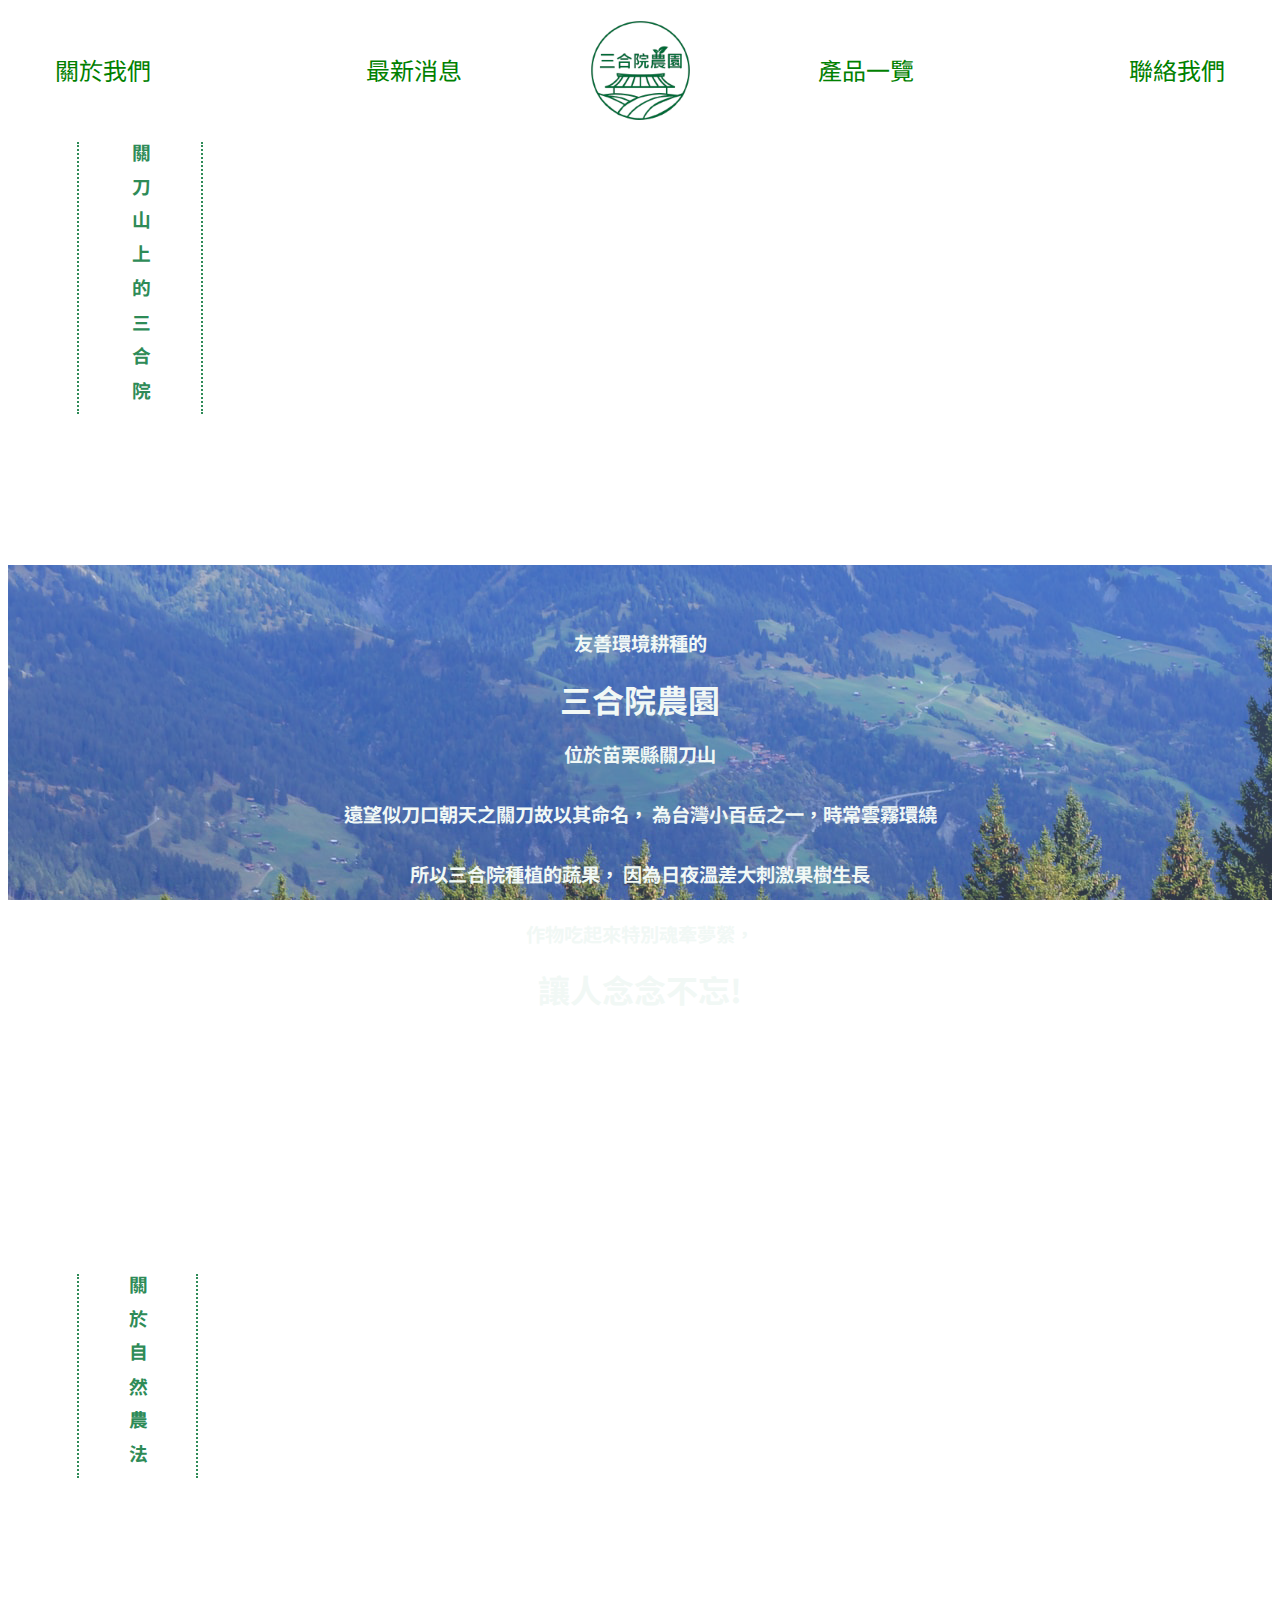
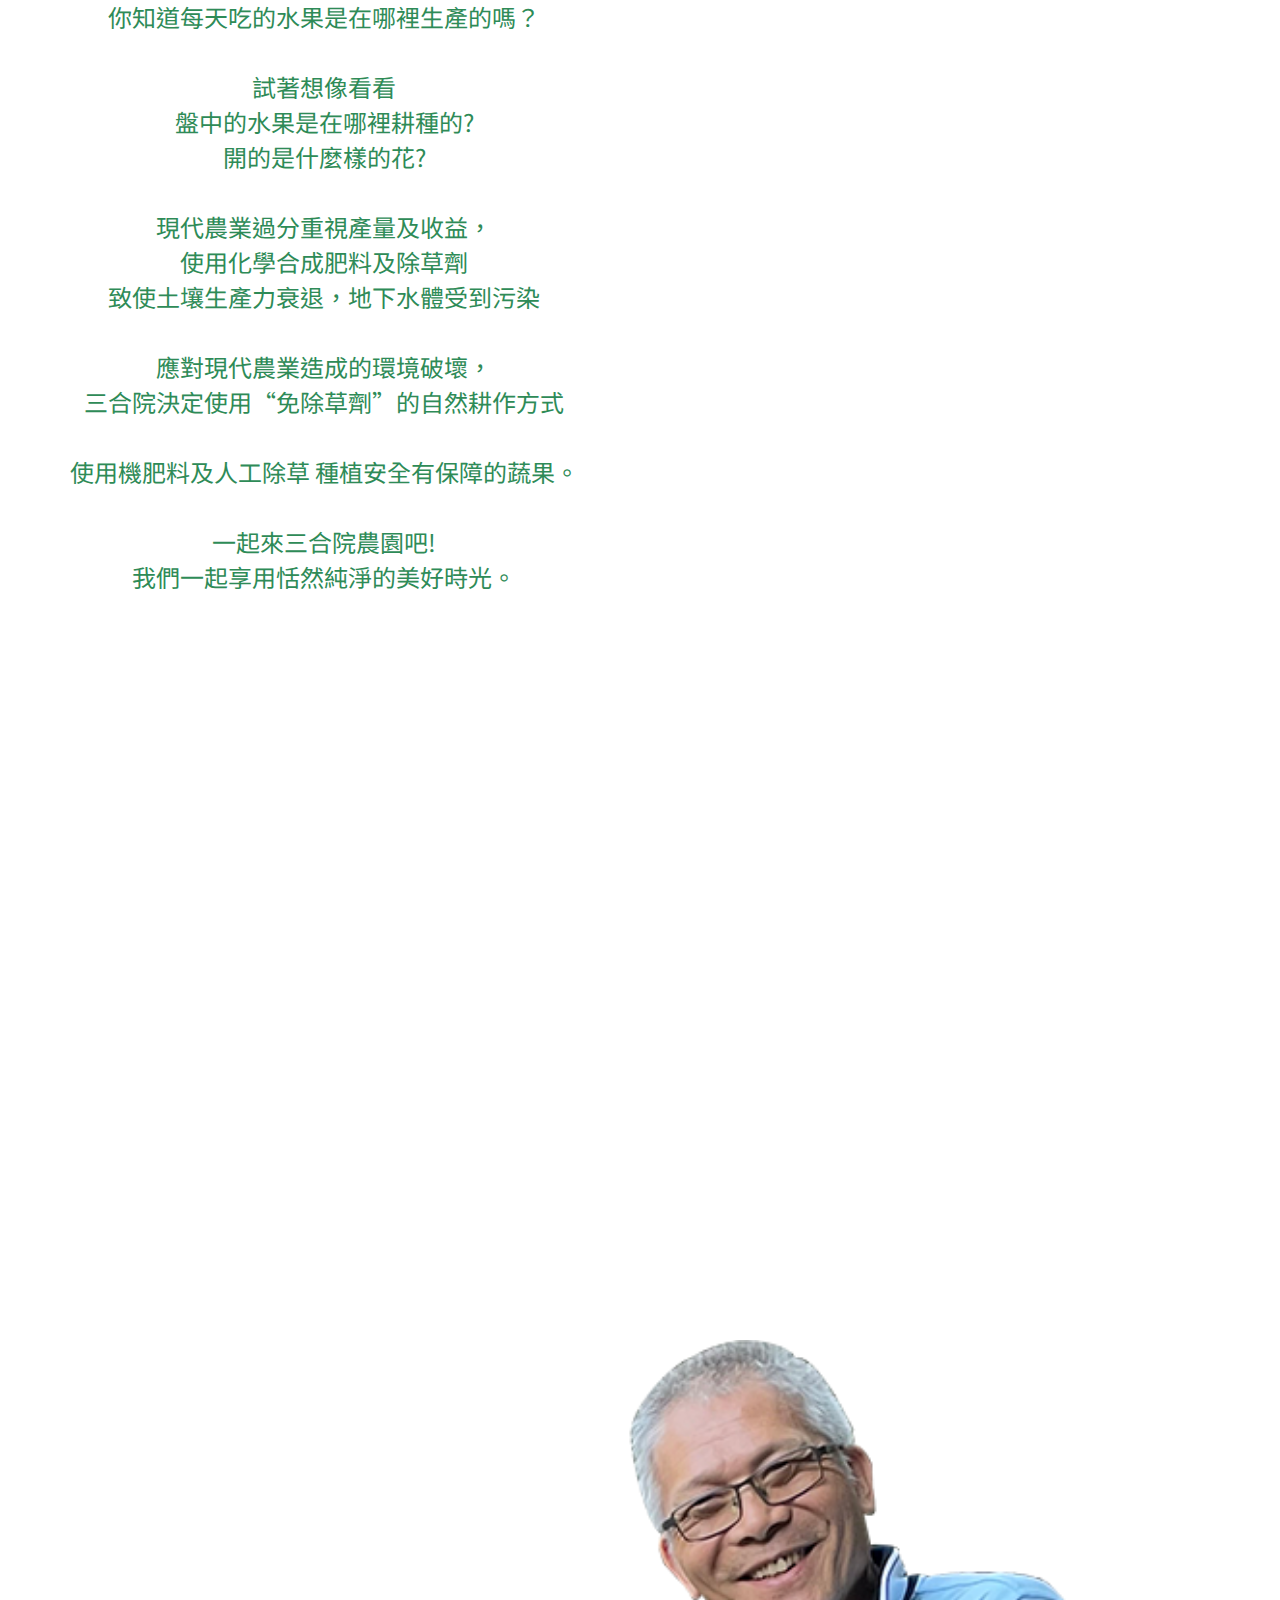
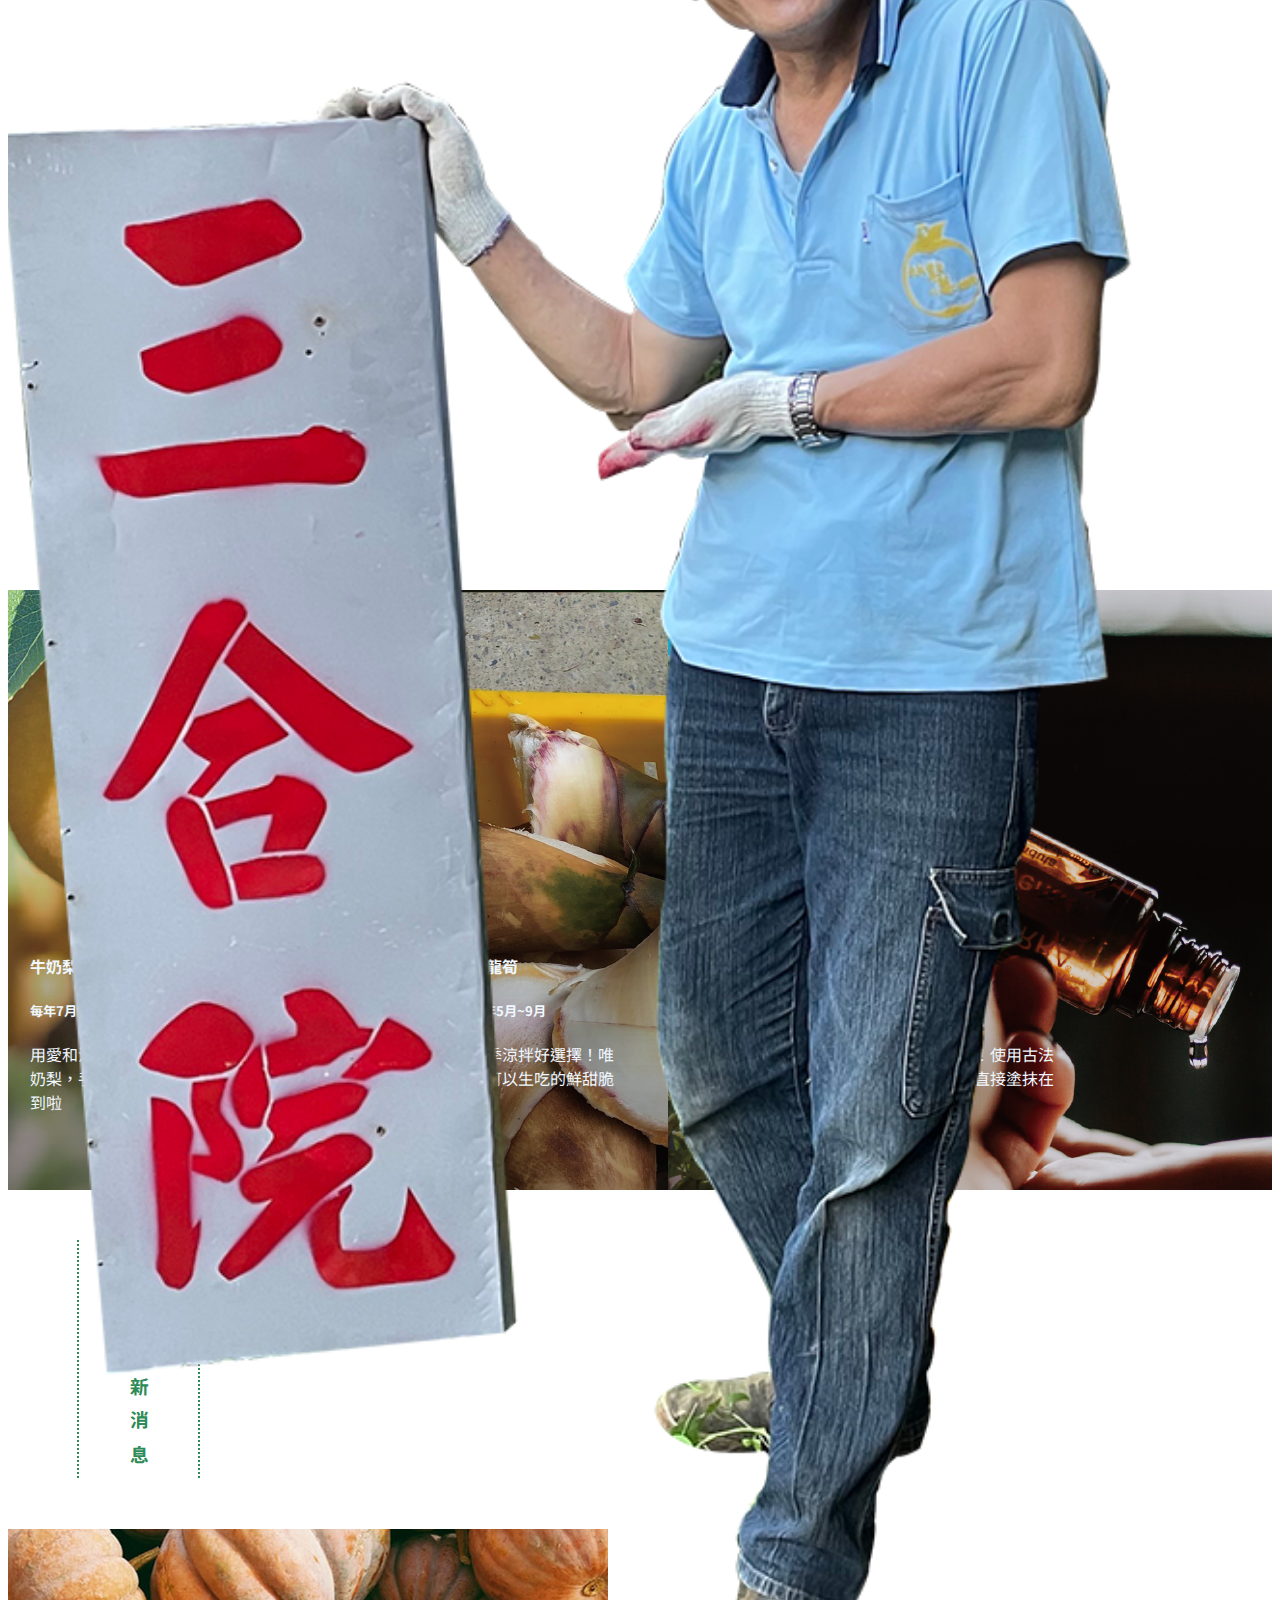
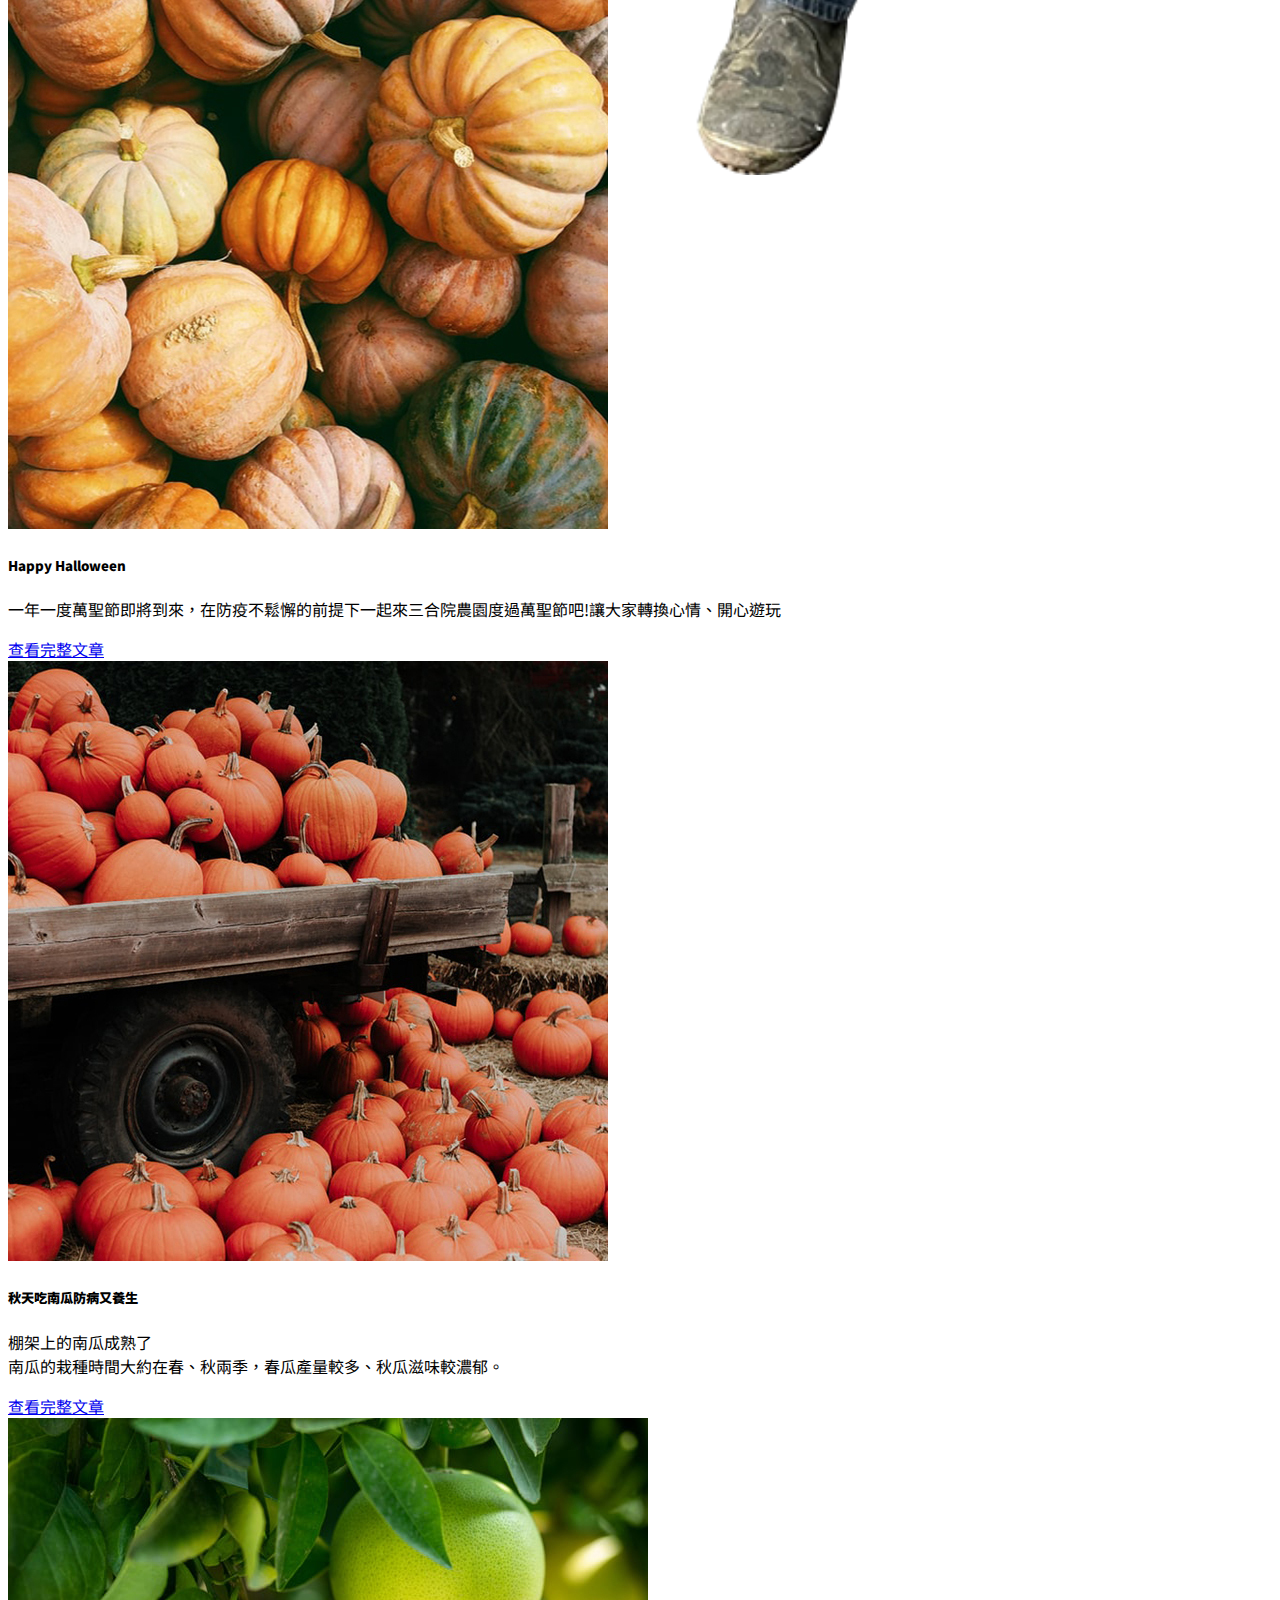
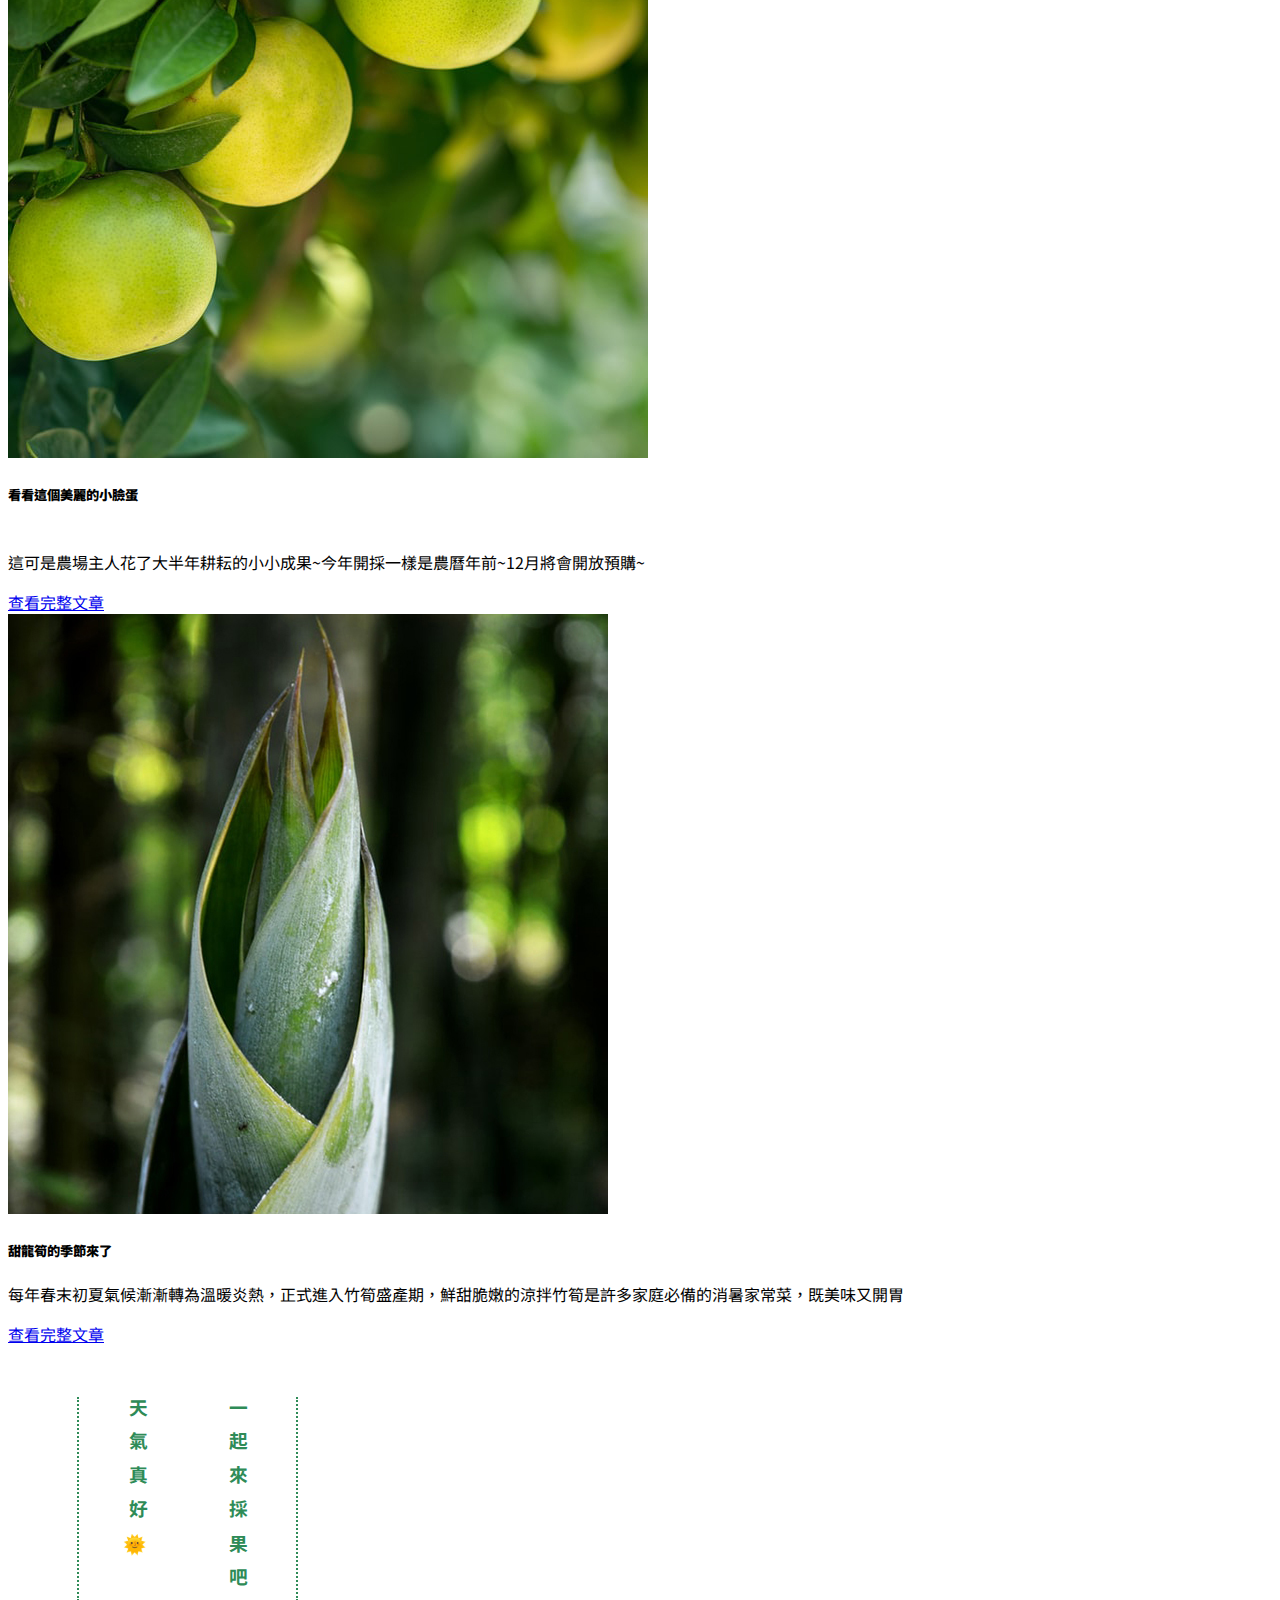
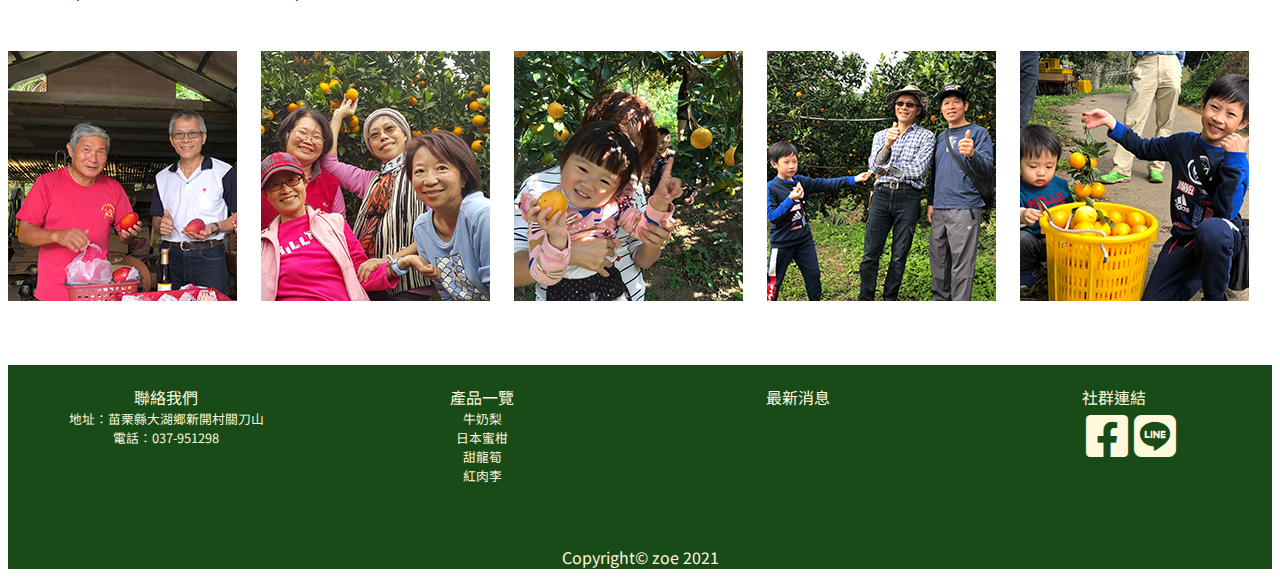
==== commit 2d214084: "new" ====
--- a/index.html
+++ b/index.html
@@ -193,7 +193,7 @@
           <div class="container">
               <div class="row ">
                   <div class="col-12 puoduct_md">
-                      <img class="w-100" src="public/images/首頁商品-01.png" alt="">
+                      <img class="w-100" src="public/images/首頁商品-02.png" alt="">
                       <div class="puoduct_md_text">
                           <h4>牛奶梨</h4>
                           <h5>每年7月~8月</h5>
@@ -201,7 +201,7 @@
                       </div>
                   </div>
                   <div class="col-12 puoduct_md">
-                      <img class="w-100" src=" public/images/首頁商品-02.png" alt="">
+                      <img class="w-100" src=" public/images/首頁商品-01.png" alt="">
                       <div class="puoduct_md_text">
                           <h4>紅肉李</h4>
                           <h5>每年4月~5月</h5>
@@ -209,7 +209,7 @@
                       </div>
                   </div>
                   <div class="col-12 puoduct_md">
-                      <img class="w-100" src=" public/images/首頁商品-03.png" alt="">
+                      <img class="w-100" src=" public/images/首頁商品-05.png" alt="">
                       <div class="puoduct_md_text">
                           <h4>甜龍筍</h4>
                           <h5>每年5月~9月</h5>
@@ -228,7 +228,7 @@
 
               </div>
               <div class="col-12 puoduct_md">
-                  <img class="w-100" src="  http://picsum.photos/700/700?random=31" alt="">
+                  <img class="w-100" src="  public/images/首頁商品-03.png"" alt="">
                   <div class="puoduct_md_text">
                       <h4>香茅精油</h4>
                       <h5>每季提煉</h5>
--- a/public/css/index.css
+++ b/public/css/index.css
@@ -38,12 +38,12 @@
     position: absolute;
     width: 110px;
     height: 100px;
-    background-image: url(../images/logo.png);
+    background-image: url(../images/logo1.png);
     background-size: 90%;
     background-repeat: no-repeat;
     background-position: center center;
     left: 50%;
-    margin-left: -60px;
+    margin-left: -55px;
 }
 
 
@@ -207,7 +207,7 @@
 .img_text h3 {
     margin: 8% auto;
     width: 100%;
-    background-color: rgba(104, 134, 116, 0.342);
+    /* background-color: rgba(104, 134, 116, 0.242); */
     line-height: 30px;
 
     color: rgb(241, 248, 245);
@@ -226,7 +226,7 @@
     height: 100%;
     width: 100%;
     background-attachment: fixed;
-    background-image: url(../images/map001.jpg)
+    background-image: url(../images/map001.png)
 }
 
 
